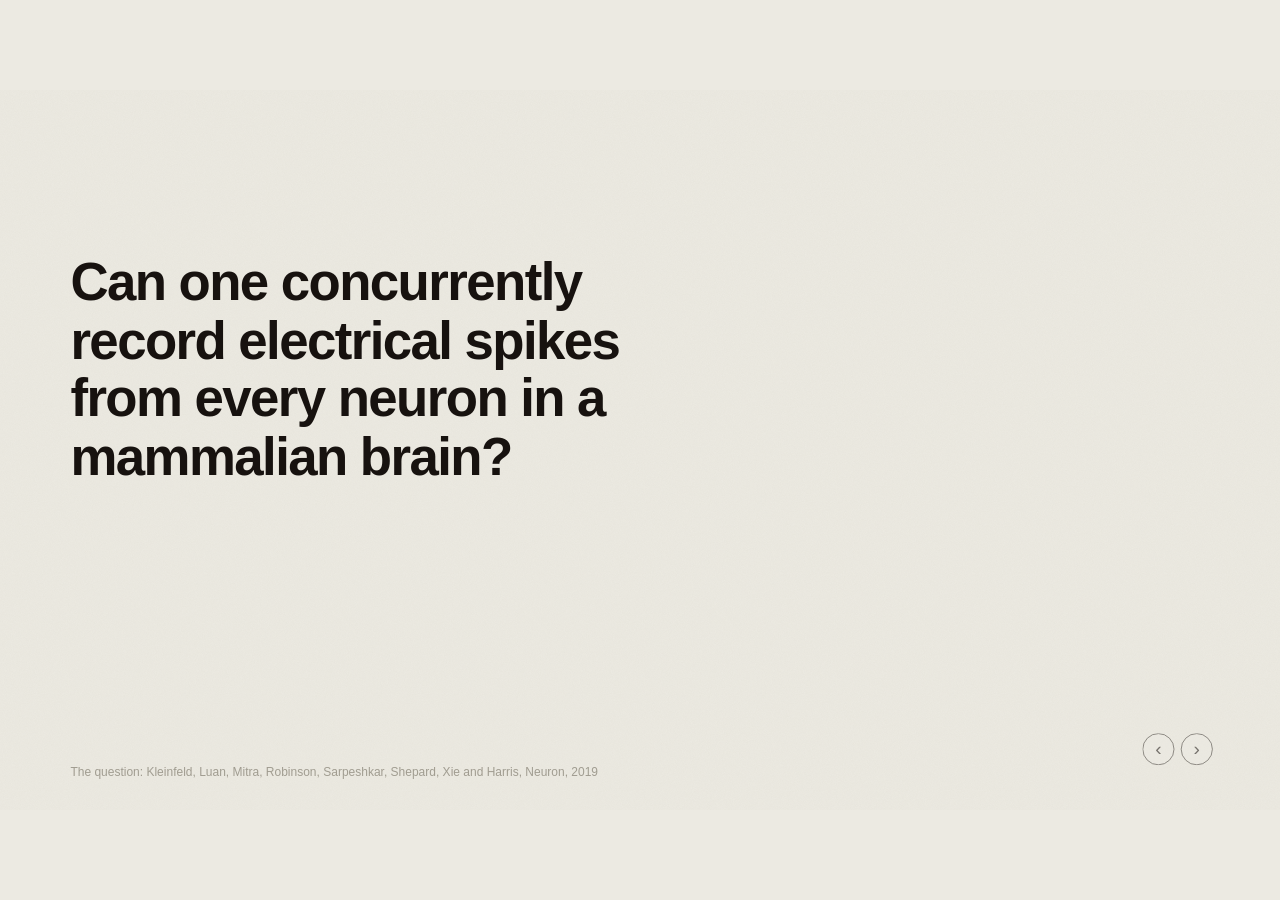
==== index.html @ 651de036 "Slide 2: two sides of one coin (draft) Co-Authored-By: Claude Fable 5.2 <noreply@anthropic.com>" ====
<!DOCTYPE html>
<html lang="en"><head><meta charset="utf-8"><meta name="viewport" content="width=device-width,initial-scale=1">
<title>Every neuron</title>
<link rel="icon" href="data:,">
<link rel="stylesheet" href="deck.css?v=24">
<script defer src="app.js?v=2"></script>
<script defer src="semester.js?v=11"></script>
</head>
<body>
<main id="stage">

<!-- 1 · Cover (two states: the 2019 question, then "in the age of AI") -->
<section class="slide cover ask active" data-sec="0" data-notes="The title of this talk is somebody else's question. In 2019, Lan Luan, Chong Xie and their colleagues asked in Neuron: can one concurrently record electrical spikes from every neuron in a mammalian brain? Their answer was that physics allows it. [next] We want to ask it again, seven years later, with one thing added: in the age of AI. The drawing is one neuron, by Cajal. Our names come up with the second line: this is joint work with Weinan.">
  <h1>Can one concurrently record electrical spikes from every neuron in a mammalian brain?</h1>
  <div class="build" data-steps>
    <i class="on"></i>
    <div class="ai">
      <p class="age">In the age of AI.</p>
      <p class="who">Weinan Wang · Howard Wang</p>
      <img class="lit" src="assets/art/cajal/ammon_pyramidal_light.png?v=1" alt="A single neuron drawn by Santiago Ramón y Cajal, shown light on dark">
      <p class="credit">Drawing: Santiago Ramón y Cajal · scan: Wellcome Collection, CC BY 4.0</p>
    </div>
  </div>
  <p class="src">The question: Kleinfeld, Luan, Mitra, Robinson, Sarpeshkar, Shepard, Xie and Harris, Neuron, 2019</p>
</section>

<!-- 2 · Two sides of one coin (draft of Howard's transition; four steps) -->
<section class="slide coin" data-sec="1" data-notes="Before the question, meet our big sister. Neuroengineering and artificial intelligence are two sides of one coin, and the coin is intelligence. On the left, our side: we take the engineering road. We go into the brain physically and look at what is happening. On the right, AI: it takes what we know and tries to build intelligence from it. [next] They even share a unit. Ours is the neuron. Theirs is the artificial neuron, an idea borrowed from the brain in 1943. [next] Here is where the big sister is far ahead. In an AI model every unit can be read and written at any moment. In a brain we read a few thousand neurons at once, out of 86 billion. What AI has for free is exactly what our title asks for. [next] And she is moving faster. Our count has doubled every 7.4 years. Hers doubles in months. The rest of this talk is about closing that gap, with her help. [Howard: this is a draft of your idea. The months figure for AI is a commonly quoted one and needs a source.]">
  <div class="sides"></div>
  <p class="seam top">Two sides of one coin</p>
  <div class="medal"></div>
  <p class="seam word">Intelligence</p>
  <div class="pairs build" data-steps>
    <div class="pair head on">
      <div><h2>Neuroengineering</h2><p>Go into the brain itself, and see what is happening.</p></div>
      <div><h2>Artificial intelligence</h2><p>Take what we know, and build intelligence from it.</p></div>
    </div>
    <div class="pair"><div>The neuron</div><b>The unit</b><div>The artificial neuron, borrowed in 1943</div></div>
    <div class="pair"><div>A few thousand at once, out of 86 billion</div><b>What we can reach</b><div>Every unit, read and written, at any moment</div></div>
    <div class="pair"><div>Twice as many every 7.4 years</div><b>The pace</b><div>Twice as much every few months</div></div>
  </div>
</section>

<!-- 3 · The frontier (four steps) -->
<section class="slide bleed" data-sec="1" data-notes="This is what each step outward has bought. Across is how many neurons we read, up is how many we write. By 2006: cochlear implants let people hear, from the 1980s; deep brain stimulation steadies a tremor, 1997; and a paralysed man moves a cursor, 2006. [next] By 2016: a robotic arm, 2012; an implant that stops a seizure as it starts, 2013; touch felt through a robotic hand, 2016. [next] Today: letters seen as points of light, 2021; walking again with a bridge from brain to spinal cord, 2023; speech at about 60 words a minute, 2023; and people playing chess, Civilization and Counter-Strike with an implant, from 2024. [next] And beyond the line: talking at full speed, moving the whole body, natural vision, memory in Alzheimer's, and at the far end sharing a thought and uploading a memory. Nothing on the right exists. Every item on it needs more neurons, read and written. The placement of the points is illustrative.">
  <div class="frames" data-steps>
    <img class="on" src="assets/plots/frontier_1.svg?v=14" alt="What brain interfaces could do by 2006: hear again, steady a tremor, move a cursor. Axes: neurons we read, neurons we write.">
    <img src="assets/plots/frontier_2.svg?v=14" alt="By 2016: stop a seizure as it starts, feel touch through a robotic hand, move a robotic arm.">
    <img src="assets/plots/frontier_3.svg?v=14" alt="Today: see letters as points of light, walk again, play video games, speak in sentences.">
    <img src="assets/plots/frontier_4.svg?v=14" alt="The future, not reached yet: talk at full speed, move the whole body again, see naturally again, restore memory in Alzheimer's, share a thought brain to brain, upload our memories.">
  </div>
</section>

<!-- 4 · How far along (four steps) -->
<section class="slide bleed" data-sec="1" data-notes="How far along are we. The scale is logarithmic: each step up is a thousand times more, and on this scale a steady doubling is a straight line. On the right is a ladder of brains for scale: one neuron, a worm with 302, a fruit fly with 140,000, a mouse with 71 million, and us with 86 billion. Dark dots are neurons recorded at once with electrodes, green dots optical, red squares electrode channels. The blue diamond is our system: 5,376 channels, more than a worm and less than a fly. From one neuron in 1959 to here took 67 years: twelve doublings, one every 7.4 years. [next] To every neuron in a human brain is 24 more doublings. At the same pace, straight on, we arrive in 2203. [next] To arrive in 2050 the line has to bend: each doubling faster than the last, one a year on average. [next] People in AI talk about 2030 for what their field will do. For us, 2030 means 24 doublings in four years: one every two months on average. A straight line cannot get there. The doubling time itself has to shrink, generation after generation, and that only happens if each generation is built from the last one: the same chip, the same head, eight times over, as 4K goes to 32K. That is the foundation we are building. These curves are not forecasts. They show what each date would demand.">
  <div class="frames" data-steps>
    <img class="on" src="assets/plots/scaling_1.svg?v=17" alt="Neurons or channels recorded at once, by year, on a logarithmic scale. From one neuron in 1959 to 5,376 channels in 2026: twelve doublings in 67 years.">
    <img src="assets/plots/scaling_2.svg?v=17" alt="24 more doublings to the 86 billion neurons of a human brain. At the historical pace of one every 7.4 years: 2203.">
    <img src="assets/plots/scaling_3.svg?v=17" alt="One doubling a year: 2050.">
    <img src="assets/plots/scaling_4.svg?v=17" alt="To arrive by 2030: one doubling every two months.">
  </div>
</section>

<!-- 5 · Eight steps of x8 (four steps) -->
<section class="slide bleed" data-sec="1" data-notes="So how do we get 24 doublings? Count them another way. One of our heads records 4,096 channels. Multiply by eight, eight times, and you are at every neuron in a human brain: 4,096 times eight to the eighth is 69 billion, and 86 billion is just above it. So the whole road is eight steps of times eight. The fly brain sits between the first and second step, the mouse brain between the fourth and fifth. [next] The first step is the one we designed this semester: one head to eight heads, 4K to 32K. It is the same chip and the same head, eight times over. [next] Each step runs into a different limit. The first one we know, because we are in it: 64 bonds made by hand. The next is the probe itself: today's threads end near a hundred thousand channels. After that come the problems the 2019 paper listed: data, insertion, power, tissue, lifetime. Only the first is measured; the rest is our reading. [Howard: correct these labels.] [next] And here is the point. If every step takes as long as the one before, we are back on the straight line. Each step has to take less time than the last. That only happens when a step reuses what the step before it built, and when the loops inside a step turn fast. The rest of the talk is about those two things. The 22 percent on this picture is only there to draw it; it is not a measurement.">
  <div class="frames" data-steps>
    <img class="on" src="assets/plots/steps8_1.svg?v=7" alt="A staircase on a logarithmic scale: from one head with 4,096 recording channels, eight steps of times eight reach 69 billion, just under the 86 billion neurons of a human brain.">
    <img src="assets/plots/steps8_2.svg?v=7" alt="The first step, from one head to eight heads, is highlighted: it is designed.">
    <img src="assets/plots/steps8_3.svg?v=7" alt="Beside each step, the limit we expect there: 64 bonds by hand; today's threads end near 100,000; data; insertion; power; tissue; lifetime; a human brain.">
    <img src="assets/plots/steps8_4.svg?v=7" alt="The same eight steps drawn against time, each step shorter than the one before.">
  </div>
</section>

<!-- 6 · Three principles -->
<section class="slide" data-sec="2" data-notes="So how do we work, when we know a much stronger AI is coming? Three principles. [next] One: make it fungible. Whatever we build today, a stronger AI that arrives next year should be able to pick up and use: the files, the tools, the fixtures. The work we lay down today has to stay useful. [next] Two: build with the next step in mind. Every design decision is also a decision about the step after this one. [next] Three: close the loop. Design, build and test have to be one loop, and our job is to make that loop turn faster every time.">
  <h1>Three principles for building with AI</h1>
  <ol class="rules three build" data-steps>
    <li class="on"><b>Make it fungible</b><span>What we build today, a much stronger AI should still be able to use.</span></li>
    <li><b>Build with the next step in mind</b><span>Each design is also a decision about the step after it.</span></li>
    <li><b>Close the loop</b><span>Design, build and test as one loop that turns faster every time.</span></li>
  </ol>
</section>

<!-- 7 · Draft marker -->
<section class="slide" data-sec="2" data-notes="[A note to ourselves, not for the audience.] From here on the slides are mostly AI-generated. The content is what I want to cover; the slides are not at the level I want and will change.">
  <div class="mid">
    <p class="dateline">Draft from here on</p>
    <p class="big fit">Mostly AI-generated.</p>
    <p class="sub">The content is what I want to cover. I am not satisfied with these slides yet, and they will change.</p>
  </div>
</section>

<!-- 8 · Four rules -->
<section class="slide draft" data-sec="2" data-notes="Four rules follow from that, and you will see each of them in the hardware. One: one part, repeated. The same chip eight times makes a head, and the same head eight times makes 32K. Two: one joint everywhere. Every board-to-board connection in the head is the same connector at the same height, so boards can be swapped and restacked. Three: build the next step's host first. The host board has had eight ports from the first version, although we only need one today. Four: every board can be tested alone. Each one ships in a frame with its own test points. And under all four: the design lives in files, so AI can turn the loop. The host board went through 26 versions in 20 days.">
  <h1>Four rules we design by</h1>
  <ol class="rules build" data-steps>
    <li class="on"><b>One part, repeated</b><span>The same chip × 8 is a head. The same head × 8 is 32K.</span></li>
    <li><b>One joint everywhere</b><span>Every board in the head meets the next through the same connector, at the same 1.5 mm.</span></li>
    <li><b>Build the next step's host first</b><span>The host board has had eight ports since its first version. Today we need one.</span></li>
    <li><b>Every board testable alone</b><span>Each board ships in a frame with its own test points, before it goes into a stack.</span></li>
  </ol>
  <p class="foot-note">And all of it lives in files, so AI can turn the loop: the host board went through 26 versions in 20 days.</p>
</section>

<!-- 9 · One chip to eight heads (three steps) -->
<section class="slide draft" data-sec="2" data-notes="What we built. One ASIC has 512 recording and 128 stimulation channels; that works on the bench today. [next] One head is a stack of boards carrying eight of the same ASIC: 4,096 recording, 1,024 stimulation. That is the 4K system, designed this semester. [next] Eight of the same head on one host board is 32,768 recording and 8,192 stimulation channels. Nothing in the third picture is a new part. That is what makes it one step of times eight and not a new project.">
  <h1>The same chip, eight times, and eight times again</h1>
  <div class="fill frames" data-steps>
    <img class="on" src="assets/plots/chips_1.svg?v=2" alt="One ASIC, 512 channels, working today.">
    <img src="assets/plots/chips_2.svg?v=2" alt="Times eight: one head of eight ASICs, 4,096 channels, designed this semester.">
    <img src="assets/plots/chips_3.svg?v=2" alt="Times eight again: eight heads, 64 ASICs, 32,768 channels, next.">
  </div>
</section>

<!-- 10 · 3D system -->
<section class="slide draft" data-sec="3" data-notes="The system in 3D, from the real board models. Eight heads, each on its own Micro-HDMI cable, into the HDMI Extension Board with the FPGA module, then PCI Express to the PC. Click a board to see what it does. The second view puts the heads on the animal.">
  <div class="row"><h1>The 4K head, and eight of them</h1>
    <div class="seg" id="approach"><button data-approach="custom" aria-pressed="true">System</button><button data-approach="head" aria-pressed="false">On the head</button></div></div>
  <div class="fill"><iframe id="overview-frame" data-src="assets/overview-3d/index.html?embed=1&amp;approach=custom" title="3D overview of the recording system" allow="fullscreen"></iframe></div>
</section>

<!-- 11 · Signal path -->
<section class="slide draft" data-sec="3" data-notes="Here is the path a signal takes, from the brain to the computer. I will go through it one part at a time, and for each part I will answer the same three questions: what it does, what we decided and why, and what happens to it at 32K. The row of names at the top of each slide is this path; the blue one is where we are.">
  <h1>From the brain to the computer, one part at a time</h1>
  <div class="fill"><img class="plot onpaper" src="assets/system/fig_data_path.svg?v=1" alt="The data path from the probe through the ASIC, the head boards, the cable and the host board to the computer"></div>
  <p class="foot-note">For each part: what it does · what we decided · what happens to it at 32K</p>
</section>

<!-- 12 · Part: probe -->
<section class="slide draft part" data-sec="3" data-notes="The first part is the probe. This is the SC512: four shanks, each 80 micrometres wide and about 7 millimetres long, 128 recording sites on each, 512 in all. Its back end has 512 pads on a 180 micrometre grid. We did not redesign it. One probe goes on each ASIC, so a head carries eight and the 32K system carries sixty-four. The picture also shows the ribbon cable that today sits between the probe and the chip; that is the next part. [Two more presses on this slide: the decision, then what happens at 32K.] Numbers, if asked: SC512 · 3.24 × 14.78 mm · shanks 80 µm wide, 7.12 mm long · 512 pads on a 16 × 32 grid at 180 µm.">
  <p class="chain"><b>Probe</b><span>Bond</span><span>ASIC</span><span>ASIC board</span><span>Power board</span><span>Frontend FPGA</span><span>Cable</span><span>Host board</span><span>PC</span></p>
  <h1>The probe</h1>
  <p class="does">512 recording sites on four flexible shanks.</p>
  <div class="fill two">
    <figure><img data-zoom class="onpaper" src="assets/system/all_parts_same_scale.png?v=1" alt="The SC512 probe, its ribbon cable and its holder drawn at the same scale"></figure>
    <div class="q build" data-steps>
      <i class="on"></i>
      <p class="dec">We kept the probe as it is. One for each chip.</p>
      <p class="at32"><span>At 32K</span>The same probe × 64</p>
    </div>
  </div>
</section>

<!-- 13 · Part: ASIC -->
<section class="slide draft part" data-sec="3" data-notes="The ASIC. One chip records 512 channels at 12 bits and 31.25 kilosamples per second each, and stimulates on 128 channels. Noise is 4 to 5 microvolts, power under 20 microwatts per channel, and the die is about 8 by 7 millimetres. This is the part we treat as fixed. Every other decision in the system is about how to repeat this chip: eight in a head, sixty-four at 32K. This photograph is our own, of one chip bonded on its board. [Two more presses on this slide: the decision, then what happens at 32K.] Numbers, if asked: 512 record · 128 stimulate · 12 bit · 31.25 kS/s per channel · 0.3 to 10 kHz · 4 to 5 µVrms · under 20 µW per channel · 8.1 × 7 mm.">
  <p class="chain"><span>Probe</span><span>Bond</span><b>ASIC</b><span>ASIC board</span><span>Power board</span><span>Frontend FPGA</span><span>Cable</span><span>Host board</span><span>PC</span></p>
  <h1>The ASIC</h1>
  <p class="does">512 channels to record, 128 to stimulate, on one chip.</p>
  <div class="fill two">
    <figure><img data-zoom src="assets/photos/bond_1.jpg" alt="Photograph of the ASIC wire-bonded onto its board"></figure>
    <div class="q build" data-steps>
      <i class="on"></i>
      <p class="dec">The chip is fixed. Everything else is built around repeating it.</p>
      <p class="at32"><span>At 32K</span>The same chip × 64</p>
    </div>
  </div>
</section>

<!-- 14 · Bonding today -->
<section class="slide draft" data-sec="3" data-notes="The other half is getting the probe onto the chip. This is how one probe goes onto one ASIC today. The counter is the wire bonder: five passes, 1,024 rivets, then the probe is flipped over the chip. For 4K that is eight times per head.">
  <h1>Probe onto chip, today</h1>
  <div class="fill"><iframe data-src="assets/bonding-steps/index.html?autoplay=1&amp;v=5" title="Probe bonding, step by step" allow="fullscreen"></iframe></div>
</section>

<!-- 15 · Part: the 1.1 mm -->
<section class="slide draft part" data-sec="3" data-notes="Why does the bonding have to change at all? Because of the stack. To fit eight ASICs on a head, the ASIC boards sit one above the other, 1.5 millimetres apart, joined by the same connector everywhere. The parts on the board above hang into that gap, so what is left above each ASIC board is about 1.1 millimetres. Today's build, with the ribbon, stands about 2.8. It does not fit. So the build has to change, and that is the proposal on the next slide.">
  <p class="chain"><span>Probe</span><b>Bond</b><span>ASIC</span><span>ASIC board</span><span>Power board</span><span>Frontend FPGA</span><span>Cable</span><span>Host board</span><span>PC</span></p>
  <h1>Why the bond has to change: 1.1 mm</h1>
  <div class="fill"><img class="plot onpaper" data-zoom src="assets/stack/asic_stack_side_v10.png" alt="Side view of two stacked ASIC boards: 0.8 mm boards, 1.5 mm to the next board, 1.1 mm of clearance for the ASIC die, its bonds and the probe"></div>
  <p class="nums">Boards 0.8 mm thick · 1.5 mm to the next board · 1.1 mm left above each ASIC board · today's build stands about 2.8 mm</p>
</section>

<!-- 16 · Proposal -->
<section class="slide draft" data-sec="3" data-notes="The 4K stack leaves only about 1.1 millimetres above each ASIC board. Today's build stands about 2.8. So the proposal is to put the probe directly on the ASIC: three wire-bonder passes instead of five, and it fits.">
  <h1>Proposal: probe directly on the ASIC</h1>
  <div class="fill duo">
    <figure><iframe data-src="assets/bond3d/index.html?clean=1&amp;mode=current&amp;epoxy=0" title="Today: ribbon between the ASIC and the probe"></iframe><figcaption><span>Today</span><b>5 passes · 2.8 mm</b></figcaption></figure>
    <figure><iframe data-src="assets/bond3d/index.html?clean=1&amp;mode=direct&amp;epoxy=0" title="Proposed: probe directly on the ASIC"></iframe><figcaption><span>Proposed</span><b>3 passes · 1.1 mm</b></figcaption></figure>
  </div>
</section>

<!-- 17 · Part: ASIC board -->
<section class="slide draft part" data-sec="3" data-notes="The ASIC board carries two ASICs. Four of these boards make a head: a bottom and a top board on each side. Two decisions here. First, the top and bottom boards share one layer stack, so they are made the same way. Second, the bottom board passes every supply rail straight up to the top board, so one port below feeds four ASICs. It is ten layers in 0.8 millimetres, which is at the edge of what the factory will do; they have not confirmed it yet. This board is designed and on hold, not ordered. [Howard: say why it is on hold.] [Two more presses on this slide: the decision, then what happens at 32K.] Numbers, if asked: V15 · 2 ASICs per board · 10 layers in 0.8 mm · 22.5 × 17.1 mm · designed, on hold, not ordered.">
  <p class="chain"><span>Probe</span><span>Bond</span><span>ASIC</span><b>ASIC board</b><span>Power board</span><span>Frontend FPGA</span><span>Cable</span><span>Host board</span><span>PC</span></p>
  <h1>The ASIC board</h1>
  <p class="does">Two chips and their probes on one board.</p>
  <div class="fill two">
    <figure><img data-zoom src="assets/system/asict_angled.jpg?v=1" alt="3D render of the ASIC board with its 80-pin connector"></figure>
    <div class="q build" data-steps>
      <i class="on"></i>
      <p class="dec">One design for the top and the bottom board. Power passes straight through.</p>
      <p class="at32"><span>At 32K</span>The same board × 32</p>
    </div>
  </div>
</section>

<!-- 18 · Part: power board -->
<section class="slide draft part" data-sec="3" data-notes="The power board, which we call the FPGA-LDO board. It takes 3.3 volts and makes the seven quiet supplies the ASICs need, plus plus and minus 8 volts for stimulation. Analog and digital ground meet at a single point. It sits in the middle of the head with two identical ports, one up and one down, each feeding four ASICs. We looked at two layouts. Option B split this into two smaller boards and was two grams lighter, but it needed at least 132 contacts through one connector and the connector family stops at 120. So Option A it is, and B was archived on 14 November. [Two more presses on this slide: the decision, then what happens at 32K.] Numbers, if asked: FPGA-LDO, Option A · layout V24 · 6 layers · 22.6 × 36.8 mm · two 80-pin ports · at the factory for review, not paid.">
  <p class="chain"><span>Probe</span><span>Bond</span><span>ASIC</span><span>ASIC board</span><b>Power board</b><span>Frontend FPGA</span><span>Cable</span><span>Host board</span><span>PC</span></p>
  <h1>The power board</h1>
  <p class="does">Quiet power for eight chips, from one 3.3 V supply.</p>
  <div class="fill two">
    <figure><img data-zoom class="onpaper" src="assets/system/ldo_angled.jpg?v=1" alt="3D render of the FPGA-LDO board with its board-to-board connectors"></figure>
    <div class="q build" data-steps>
      <i class="on"></i>
      <p class="dec">One board with two identical ports. The split version ran out of pins.</p>
      <p class="at32"><span>At 32K</span>The same board × 8</p>
    </div>
  </div>
</section>

<!-- 19 · Part: frontend FPGA -->
<section class="slide draft part" data-sec="3" data-notes="The frontend FPGA board. Each ASIC puts out eight data lines at 32 megahertz, so a head has sixty-four. An Artix-7 on the head captures all of them and sends them out as one serial lane at 3.125 gigabits per second. That is what lets a whole head leave on a single cable. It is fourteen layers on a board about 23 by 25 millimetres. The firmware has not been built yet: the design tools have never been run on it. [Howard: confirm the reason for putting the FPGA on the head.] [Two more presses on this slide: the decision, then what happens at 32K.] Numbers, if asked: V14 · Artix-7 (XC7A35T) · 14 layers · 22.6 × 25.5 mm · one lane at 3.125 Gb/s · at the factory for review, not paid.">
  <p class="chain"><span>Probe</span><span>Bond</span><span>ASIC</span><span>ASIC board</span><span>Power board</span><b>Frontend FPGA</b><span>Cable</span><span>Host board</span><span>PC</span></p>
  <h1>The frontend FPGA board</h1>
  <p class="does">Collects eight chips and sends them down one lane.</p>
  <div class="fill two">
    <figure><img data-zoom class="onpaper" src="assets/system/fe_angled.jpg?v=1" alt="3D render of the frontend FPGA board with its Micro-HDMI connector"></figure>
    <div class="q build" data-steps>
      <i class="on"></i>
      <p class="dec">The FPGA rides on the head, so a head needs only one cable.</p>
      <p class="at32"><span>At 32K</span>The same board × 8</p>
    </div>
  </div>
</section>

<!-- 20 · Part: the head -->
<section class="slide draft part" data-sec="3" data-notes="Put together, that is one head: the frontend FPGA board on top, the power board under it, and two pairs of ASIC boards, one pair above and one below. Every joint between boards is the same connector at the same 1.5 millimetre height. The whole stack is about 23 by 47 by 14 millimetres, and we estimate 8 to 10 grams. One thing still open: the connectors are not keyed, so an ASIC board can be plugged in turned around. That is on the list at the end.">
  <p class="chain"><span>Probe</span><span>Bond</span><span>ASIC</span><b>ASIC board</b><span>Power board</span><span>Frontend FPGA</span><span>Cable</span><span>Host board</span><span>PC</span></p>
  <h1>One head: eight ASICs in 23 × 47 × 14 mm</h1>
  <div class="fill"><img class="plot onpaper" data-zoom src="assets/system/fig_head_stack_side.svg?v=1" alt="Side view of the head stack: frontend FPGA board, power board, and two pairs of ASIC boards"></div>
  <p class="nums">22.64 × 47.05 × 13.71 mm · 8 to 10 g, estimated · every board-to-board joint is the same connector (Hirose DF40C, 1.5 mm)</p>
</section>

<!-- 21 · Part: cable -->
<section class="slide draft part" data-sec="3" data-notes="The cable. Each head connects with one ordinary Micro-HDMI cable, about a metre long. We use its wire pairs our own way: one pair carries the recording lane up, one carries a 32 megahertz clock down, one carries commands, and one pin carries all of the head&#x27;s power at 5 volts. Because every head gets the same clock from the host, all sixty-four ASICs sample at the same instant. One detail to check: the plug has to be under 12.5 millimetres wide and the cable we picked is listed at 12.7. [Two more presses on this slide: the decision, then what happens at 32K.] Numbers, if asked: Micro-HDMI to Micro-HDMI, 3 ft · chosen 16 Nov, not bought yet.">
  <p class="chain"><span>Probe</span><span>Bond</span><span>ASIC</span><span>ASIC board</span><span>Power board</span><span>Frontend FPGA</span><b>Cable</b><span>Host board</span><span>PC</span></p>
  <h1>The cable</h1>
  <p class="does">Data, clock, commands and power in one Micro-HDMI cable.</p>
  <div class="fill two">
    <figure><table class="pins"><tr><td>Recording data</td><td>1 lane up · 3.125 Gb/s</td></tr><tr><td>Clock</td><td>32 MHz down · the same on every port</td></tr><tr><td>Commands</td><td>1 pair down · 64 Mb/s</td></tr><tr><td>Programming</td><td>JTAG</td></tr><tr><td>Power</td><td>5 V on one pin</td></tr></table></figure>
    <div class="q build" data-steps>
      <i class="on"></i>
      <p class="dec">A cable anyone can buy. One shared clock keeps all 64 chips in step.</p>
      <p class="at32"><span>At 32K</span>The same cable × 8</p>
    </div>
  </div>
</section>

<!-- 22 · Part: host board -->
<section class="slide draft part" data-sec="3" data-notes="The host board, which we call the HDMI Extension Board. It has eight Micro-HDMI ports, makes 5 volts for the heads with a current limit on each port, sends each port its clock, and carries the FPGA module. Two decisions matter here. It has had eight ports from the very first version, although one head needs one. So going to 32K does not touch this board. And we did not invent its shape or its link to the PC: both are copied from the reference board that the module maker publishes. This is the board that went from version 14 to version 40 in twenty days. [Two more presses on this slide: the decision, then what happens at 32K.] Numbers, if asked: HDMI Extension Board V40 · 8 ports · 6 layers · 168 × 114 mm · 5 V at 6 A, each port current-limited · PCI Express × 4 · at the factory for review, not paid.">
  <p class="chain"><span>Probe</span><span>Bond</span><span>ASIC</span><span>ASIC board</span><span>Power board</span><span>Frontend FPGA</span><span>Cable</span><b>Host board</b><span>PC</span></p>
  <h1>The host board</h1>
  <p class="does">Powers and clocks up to eight heads, and talks to the PC.</p>
  <div class="fill two">
    <figure><img data-zoom class="onpaper" src="assets/system/hdmi_angled.jpg?v=1" alt="3D render of the HDMI Extension Board with eight Micro-HDMI ports and a PCI Express edge"></figure>
    <div class="q build" data-steps>
      <i class="on"></i>
      <p class="dec">Eight ports since the first version. Today we use one.</p>
      <p class="at32"><span>At 32K</span>The same board, as it is</p>
    </div>
  </div>
</section>

<!-- 23 · Part: numbers to the PC -->
<section class="slide draft part" data-sec="3" data-notes="At the far end is a bought FPGA module, an Opal Kelly XEM8310, and the PC. The numbers: one head is 1.5 gigabits per second of recording data. Its lane runs at 3.125. One head fits through USB 3. Eight heads are 12.3 gigabits per second, and that needs PCI Express, four lanes at generation 3, which the host board already has. One honest caveat: a review found that the raw capture format as written needs 2.56 gigabits per head, slightly more than the lane's 2.5 of payload. That has to be settled in the firmware.">
  <p class="chain"><span>Probe</span><span>Bond</span><span>ASIC</span><span>ASIC board</span><span>Power board</span><span>Frontend FPGA</span><span>Cable</span><span>Host board</span><b>PC</b></p>
  <h1>To the computer: the numbers</h1>
  <div class="fill stats build" data-steps>
    <div class="on"><b>1.5 Gb/s</b><span>one head<br>4,096 channels</span></div>
    <div><b>3.125 Gb/s</b><span>the lane on each cable</span></div>
    <div><b>12.3 Gb/s</b><span>eight heads<br>32,768 channels</span></div>
  </div>
  <p class="nums">FPGA module: Opal Kelly XEM8310, bought · one head fits through USB 3 · eight heads need PCI Express × 4, generation 3, which the host board already has</p>
</section>

<!-- 24 · KiCad -->
<section class="slide draft" data-sec="3" data-notes="The boards as laid out in KiCad; the viewer reads the real board files, so you can zoom and switch layers. HDMI Extension: eight Micro-HDMI ports and a PCI Express edge. Frontend FPGA: an Artix-7 on fourteen layers, small enough to sit on the head. FPGA-LDO: the clean supplies for the ASICs. All pass design-rule checks with zero errors, order files are made, nothing is ordered yet.">
  <div class="row"><h1>The boards</h1>
    <div class="seg switch"><button data-view="lv-hdmi" aria-selected="true">HDMI Extension</button><button data-view="lv-frontend" aria-selected="false">Frontend FPGA</button><button data-view="lv-ldo" aria-selected="false">FPGA-LDO</button></div></div>
  <div class="fill panels">
    <div class="panel active" id="lv-hdmi"><iframe data-src="assets/layout-viewer/hdmi-v39/index.html?embed=1" title="HDMI Extension Board layout"></iframe></div>
    <div class="panel" id="lv-frontend"><iframe data-src="assets/layout-viewer/frontend-v13-frame/index.html?embed=1" title="Frontend FPGA Board layout"></iframe></div>
    <div class="panel" id="lv-ldo"><iframe data-src="assets/layout-viewer/ldo-v24-frame/index.html?embed=1" title="FPGA-LDO Board layout"></iframe></div>
  </div>
</section>

<!-- 25 · Test frames -->
<section class="slide draft" data-sec="3" data-notes="Rule four in practice. Each board comes back from the factory inside a break-off frame, 70 by 70 millimetres, with a header and test points, so it can be powered and probed on the bench on its own before it goes into a stack. Our professor asked for this, after the test board of the Open Ephys ONIX system. The frame does a second job: it is the panel the factory needs to assemble such a small board. On the right are the test points on the host board. Click a picture to zoom.">
  <h1>Every board can be tested alone</h1>
  <div class="fill shots three">
    <figure><img data-zoom src="assets/boards/frontend_v14_frame_iso.png" alt="Frontend FPGA Board in its test frame"><figcaption>Frontend FPGA</figcaption></figure>
    <figure><img data-zoom src="assets/boards/fpga_ldo_v24_frame_top.png" alt="FPGA-LDO Board in its test frame"><figcaption>FPGA-LDO</figcaption></figure>
    <figure><img data-zoom src="assets/boards/hdmi_v39_probe_map.png" alt="Test points on the HDMI Extension Board"><figcaption>HDMI Extension · test points</figcaption></figure>
  </div>
</section>

<!-- 26 · Software -->
<section class="slide draft" data-sec="3" data-notes="The software that runs the chip: it records all 512 channels, programs the stimulators, and can do both together. This is a real recording from this week, drawn in the layout of the chip; red frames are stimulator channels.">
  <h1>All 512 channels, live</h1>
  <div class="fill shots"><figure><img data-zoom src="assets/software/lab_tools_map_real_recording.png" alt="A real recording shown as a map of all 512 channels"></figure></div>
</section>

<!-- 27 · Status -->
<section class="slide draft" data-sec="4" data-notes="Where it all stands today, plainly. The chip, the probe and the 512-channel setup work, and the software made its first recording from the real chip this month. The three new boards, the host, the frontend and the power board, were submitted to the factory on 22 November as bare boards and are under review; they are not paid for yet. The ASIC board is designed and on hold. The FPGA module is bought, the cable is chosen. Nothing of the 4K system has been tested, because nothing of it exists yet. That is the honest state: the design is done, and the building starts now.">
  <h1>Where it stands today</h1>
  <table class="state">
    <tr><td>ASIC, probe, 512-channel setup</td><td class="ok">Working</td><td>first recording from the real chip this month</td></tr>
    <tr><td>Recording software</td><td class="ok">Working</td><td>for one chip</td></tr>
    <tr><td>Host board V40</td><td class="go">At the factory</td><td rowspan="3">submitted 22 Nov as bare boards, under review, not paid</td></tr>
    <tr><td>Frontend FPGA board V14</td><td class="go">At the factory</td></tr>
    <tr><td>Power board V24</td><td class="go">At the factory</td></tr>
    <tr><td>ASIC board V15</td><td class="wait">Designed</td><td>on hold, not ordered</td></tr>
    <tr><td>FPGA module · cable</td><td class="wait">Bought · chosen</td><td></td></tr>
    <tr><td>The 4K head as a whole</td><td class="no">Not built</td><td>nothing of it has been tested yet</td></tr>
  </table>
</section>

<!-- 28 · What carries forward -->
<section class="slide draft" data-sec="4" data-notes="[Three columns arrive one at a time: 512, then 4K, then 32K.] This is the same system, sorted by one question: at each generation, what was new work and what was reused as it is? A blue dot is new work. An open circle is reused. The ASIC was the work of the 512 generation, and it is reused eight times in a head and 64 times at 32K. The head boards and the host board were the work of this semester, and the host board already has eight ports, so 32K reuses both. One row is different. Putting the probe onto the chip is done again by hand, every time: once, then eight times, then 64 times. That row is the one that does not carry forward. [Howard: check every cell of this table; it is my reading of the system.]">
  <h1>What carries forward, and what does not</h1>
  <div class="fill carrywrap">
    <div class="labels"><div class="hd"></div><div class="rl"><b>The ASIC</b><span>512 to record, 128 to stimulate</span></div><div class="rl"><b>Recording software</b><span>records and stimulates</span></div><div class="rl"><b>Head boards</b><span>frontend FPGA, power</span></div><div class="rl"><b>Host board</b><span>eight ports from the start</span></div><div class="rl hand"><b>Probe onto chip</b><span>wire bonding</span></div></div>
    <div class="carry build" data-steps><div class="col on"><div class="hd"><b>512</b><span>one chip · working</span></div><div class="cell new">new work</div><div class="cell new">new work</div><div class="cell none"></div><div class="cell none"></div><div class="cell hand">by hand × 1</div></div><div class="col"><div class="hd"><b>4K</b><span>one head · designed</span></div><div class="cell same">the same chip × 8</div><div class="cell same">extended</div><div class="cell new">new work</div><div class="cell new">new work</div><div class="cell hand">by hand × 8</div></div><div class="col"><div class="hd"><b>32K</b><span>eight heads · next</span></div><div class="cell same">the same chip × 64</div><div class="cell same">extended</div><div class="cell same">the same boards × 8</div><div class="cell same">as it is</div><div class="cell hand">by hand × 64</div></div></div>
  </div>
  <p class="nums"><i class="k new"></i>new work <i class="k same"></i>reused as it is <i class="k hand"></i>done again by hand, every time</p>
</section>

<!-- 29 · The slowest loop (three steps) -->
<section class="slide draft" data-sec="4" data-notes="So what sets how long a step takes? Its slowest loop. Design: with AI, the HDMI board went through 26 versions in 20 days, about a day per turn. [next] Fabrication: about three weeks a turn. [next] Bonding: two months, by hand, and not fully solved. It took me, Weinan and Pablo a long time, and the manufacturer's engineer too. Design is no longer the bottleneck. The loop done by hand is, and it is also the one row that did not carry forward. So this is where the next step of times eight will be won or lost: make bonding a loop that turns in days, or remove it with the direct-on-ASIC build.">
  <h1>The slowest loop sets the pace of a step</h1>
  <div class="fill frames" data-steps>
    <img class="on" src="assets/plots/loops_1.svg?v=2" alt="Days for one turn of the design loop: 1 day; 26 versions in 20 days.">
    <img src="assets/plots/loops_2.svg?v=2" alt="Fabrication: about 3 weeks for one turn.">
    <img src="assets/plots/loops_3.svg?v=3" alt="Bonding: 2 months for one turn, by hand, not fully solved. An engraving of two hands working under a microscope.">
  </div>
</section>

<!-- 30 · What is still open -->
<section class="slide draft" data-sec="4" data-notes="And what is still open. I would rather show you this list than have you find it. How the probe attaches in the new build is not decided: we have to hold it flat and release it from its wafer piece, and the pad rows on the probe and the chip do not line up yet, 409 micrometres against 720. The firmware has never been built. The head-to-host link has almost no margin with the capture format as written. The head will run warm; the estimate is 14 to 62 degrees above ambient depending on assumptions, which is too wide to trust. The connectors are not keyed. And two things wait on the factories: ten layers in 0.8 millimetres, and copper across the break-off tabs. Each of these is a loop to turn, and most of them live in files.">
  <h1>What is still open</h1>
  <ol class="rules open">
    <li><b>Probe onto chip</b><span>How to hold the probe flat and release it. Pad rows do not line up yet: 409 µm on the probe, 720 µm on the chip.</span></li>
    <li><b>Firmware</b><span>Not built yet. The link has almost no margin with today's capture format.</span></li>
    <li><b>Heat</b><span>Estimates run from 14 to 62 °C above ambient. Too wide to trust; it needs a measurement.</span></li>
    <li><b>Connectors are not keyed</b><span>An ASIC board can be plugged in turned around.</span></li>
    <li><b>The factories</b><span>Ten layers in 0.8 mm is not confirmed. Copper across the break-off tabs is not approved.</span></li>
    <li><b>Bonding by hand</b><span>Ball errors are down to about 1 in 20. Still two months a turn.</span></li>
  </ol>
</section>

<!-- 31 · Close -->
<section class="slide draft closing" data-sec="4" data-notes="So, back to the question from the start. From one head to every neuron is eight steps of times eight. At the pace of history they take two centuries. They only fit in our lifetimes if each one is faster than the last, and that means two things for how we work: build every generation so the next one can reuse it, and go after the slowest loop, which today is the one done by hand. 4K to 32K is the first step, and it is designed. Thank you.">
  <div class="mid">
    <p class="dateline">From one head to every neuron</p>
    <p class="big fit">Eight steps. Each one faster than the last.</p>
    <img id="path" src="assets/plots/path.svg?v=6" alt="The path: 512, 4K now, 32K, 100K, a new probe, every neuron">
  </div>
  <img class="band" src="assets/art/cajal/retina_band_ink.png?v=2" alt="A row of many nerve cells of the retina, drawn in ink by Santiago Ramón y Cajal">
  <p class="credit">Drawing: Santiago Ramón y Cajal · scan: Wellcome Collection, CC BY 4.0</p>
</section>

<!-- 32 · Backup divider -->
<section class="slide" data-backup-start data-sec="0" data-notes="End of the talk. Everything after this slide is backup: the slides from the earlier, longer version, kept for questions.">
  <div class="mid">
    <p class="dateline">End of the talk</p>
    <p class="big">Backup</p>
  </div>
</section>

<!-- 33 · Roadmap (backup) -->
<section class="slide" data-sec="0" data-notes="The roadmap. First the goal: what neural engineering is trying to do, stated as a number, and why it matters beyond medicine. Second, what it takes: how far along we are, and the list of problems a 2019 paper says must be solved. Third the 4K system, what we built this semester. Fourth, going faster with AI: that 2019 list again, sorted by what AI can see and what it cannot.">
  <h1>Roadmap</h1>
  <ol class="road">
    <li><b>The goal</b><span>Every neuron, for everyone</span></li>
    <li><b>What it takes</b><span>How far, and the 2019 list</span></li>
    <li><b>The 4K system</b><span>What we built</span></li>
    <li><b>Going faster</b><span>With AI, and what it cannot see</span></li>
  </ol>
</section>

<!-- 34 · The elephant (backup) -->
<section class="slide" data-sec="0" data-notes="Before the goal, the elephant in the room. On 20 November a mathematician working with an AI model posted a proof of the Riemann hypothesis, written in the Lean proof language. It compiles, and the proof checker accepts it. Experts are still confirming that the formal statement really is the Riemann hypothesis. So: claimed and machine-checked, not yet accepted. Either way, the question for us is the same. If a machine can do that, what is left for people trying to move a field forward? Hold the question. The last part of the talk is my answer.">
  <div class="mid">
    <p class="dateline">20 Nov 2026 · An AI-written proof of the Riemann hypothesis is posted. It compiles. Experts are checking it.</p>
    <p class="big">What is left for us?</p>
  </div>
</section>

<!-- 35 · The unit (backup) -->
<section class="slide" data-sec="0" data-notes="What are we trying to solve. You can study the brain at three levels. Behaviour: one person, seen from the outside; that is psychology. Regions: imaging like fMRI, where each point averages about a million neurons. And cells: one neuron, one spike. We want the cellular level. That is what makes it neuroscience.">
  <h1>The unit is the neuron</h1>
  <div class="fill"><img class="plot" src="assets/plots/levels.svg?v=6" alt="Three levels: behaviour, one person; regions, about a million neurons per point; cells, one neuron"></div>
</section>

<!-- 36 · The 2019 paper (backup) -->
<section class="slide" data-sec="0" data-notes="We are not the first to ask. In 2019 eight people, among them Lan Luan and Chong Xie, asked in Neuron whether one can record spikes from every neuron in a mammalian brain. Their answer: physics allows it, for the cortex of a mouse. This is their design, seen from above and drawn to scale. Each blue dot is a shank six micrometres across, one every forty micrometres, and each shank hears the neurons within twenty micrometres of it. A shank carries 280 electrodes. That is twenty million channels for one mouse cortex, and it displaces about two percent of the tissue. For scale, the red outline is one Neuropixels shank today. Two things they did not cover: the human brain, and stimulation. And they wrote it before AI could help. Keep that in mind.">
  <h1>2019: can we record from every neuron? Physics says yes.</h1>
  <div class="fill"><img class="plot" src="assets/plots/design2019.svg?v=5" alt="The 2019 design seen from above, to scale: shanks 6 micrometres across on a lattice 40 micrometres apart among the neurons, with one Neuropixels shank for comparison. 40 micrometres between shanks, 280 electrodes on each shank, 20 million channels for one mouse cortex, 2 percent of the tissue displaced."></div>
  <p class="foot-note">Kleinfeld, Luan, Mitra, Robinson, Sarpeshkar, Shepard, Xie, Harris · Neuron 103, 1005 (2019) · mouse cortex, recording only · neuron bodies drawn 10 µm across for illustration</p>
</section>

<!-- 37 · Subfield (backup) -->
<section class="slide" data-sec="0" data-notes="This is why I say neuroscience is a subfield of neuroengineering, and not the other way round. Once we can record and stimulate every neuron, any experiment is a click of a button: choose which neurons to read, which to write, and when. All of neuroscience becomes a choice inside that capability. So the engineering problem contains the science.">
  <h1>Neuroscience is a subfield of neuroengineering</h1>
  <div class="fill"><img class="plot" src="assets/plots/subfield.svg?v=6" alt="A large circle, neuroengineering: read and write every neuron. Inside it a smaller circle, neuroscience: choose which ones and when. Then every experiment is a click."></div>
</section>

<!-- 38 · Who is it for (backup) -->
<section class="slide" data-sec="0" data-notes="Why does this matter outside the clinic? Today a brain interface means medicine, and that is the right place to start. Each dot here is eight million people. The red dots are everyone living with a spinal cord injury, about 15 million, and everyone who is blind, about 43 million: the people today's implants are built for first. Other conditions add more dots, but the picture does not change. The grey dots are everyone else. An interface that reads and writes every neuron is not only a treatment. It is for all of these dots.">
  <h1>Beyond medicine: who is it for?</h1>
  <div class="fill"><img class="plot" src="assets/plots/people.svg?v=4" alt="One thousand dots, each 8 million people. Seven are red: spinal cord injury and blindness, 58 million people. All one thousand: everyone, 8.2 billion."></div>
  <p class="foot-note">Spinal cord injury: 15.4 million (WHO, 2021) · blindness: 43 million (Bourne et al., Lancet Global Health, 2020) · world population: 8.2 billion</p>
</section>

<!-- 39 · Ten bits per second (backup) -->
<section class="slide" data-sec="0" data-notes="And this is what everyone is missing. Our senses gather about a billion bits every second. Everything we put out, typing, speaking, moving, runs at about ten bits per second. That is a factor of a hundred million, and it is the same for every healthy person: it is the speed limit on how we work with each other and with machines. The blue bar is one of our 4K heads: 1.5 billion bits per second of raw data, measured directly from the brain. Raw samples are not the same thing as information, so this is capacity, not meaning. But the wire is already wide enough. What is missing is the neurons on the other end of it.">
  <h1>We take in a billion bits a second. We put out ten.</h1>
  <div class="fill"><img class="plot" src="assets/plots/bits.svg?v=5" alt="Information rate on a logarithmic scale. In, what the senses gather: 1 billion bits per second. Out, typing, speaking, moving: 10 bits per second, a gap of one hundred million times. One 4K head, raw data: 1.5 billion bits per second."></div>
  <p class="foot-note">In and out: Zheng and Meister, Neuron, 2025 · one head: 4,096 channels at 31.25 kS/s, 12 bit</p>
</section>

<!-- 40 · Ceilings (backup) -->
<section class="slide" data-sec="0" data-notes="That straight line is not one technology. Each kind of probe climbs and then runs out. Stiff arrays as they are today first: the Utah array with 96 channels, then Neuropixels with 384 per probe; with several probes together they reached about two thousand channels, because thick shanks damage tissue when they are packed closely. Flexible threads are our work, the NET probes: we are at 4K, 32K is next, and my estimate is they run out around a hundred thousand channels. Beyond that we need a new kind of probe. The 2019 paper drew one: twenty million channels for a mouse cortex. Nobody has built it, and I do not know yet how it will be made. But there has been a next one every time, and there will be again. These ceilings are our estimates.">
  <h1>Each probe technology has a ceiling</h1>
  <div class="fill"><img class="plot" src="assets/plots/ceilings.svg?v=8" alt="Three S-curves on a logarithmic scale: stiff arrays today (Utah array 96, Neuropixels 384) level off near 2,000 channels, flexible threads (NET probes, our work) near 100,000, and a next probe, drawn in 2019 at 20 million channels and not built, reaches 86 billion"></div>
</section>

<!-- 41 · The 2019 list (backup) -->
<section class="slide" data-sec="0" data-notes="The same paper wrote down what has to be solved. Eight things. Probes: six-micrometre shanks with wires 35 nanometres wide. Power: 0.2 microwatts per channel. Data: find the spikes at the probe, before sending anything. Spike sorting, for twenty million channels. Insertion: a shank every forty micrometres, a tenth of the spacing of a Utah array. Assembly: electronics at the head of every shank. Tissue: nobody knows whether cortex tolerates losing two percent of its volume. And lifetime: electrode coatings degrade over months. I will take two of them now, data and power, and come back to the whole list at the end.">
  <h1>The 2019 list: what must be solved</h1>
  <div class="fill"><img class="plot" src="assets/plots/list2019.svg?v=4" alt="Eight problems from the 2019 paper: probes, power, data, spike sorting, insertion, assembly, tissue, lifetime. Written before AI could help."></div>
</section>

<!-- 42 · Bandwidth (backup) -->
<section class="slide" data-sec="0" data-notes="Can the data even be carried? Each channel is 31.25 kilosamples per second at 12 bits. One head is 192 megabytes per second. Every neuron in a human brain, raw, is about 4 petabytes per second. Compare that with the GPU NVIDIA is shipping now, the Rubin: the chip that trains and runs the large AI models, sold 72 to a rack. Its memory bandwidth, how fast it reads its own 288 gigabytes of memory, is 19.2 terabytes per second: raw, every neuron is about 210 of those, three racks. If the chip sends only spikes, it is about 2 terabytes per second, a tenth of one GPU. So bandwidth is not what stops us. The probes are.">
  <h1>Can we carry the data?</h1>
  <div class="fill"><img class="plot" src="assets/plots/bandwidth.svg?v=6" alt="Data rates on a logarithmic scale, from one channel at 47 kB/s to every neuron raw at 4 PB/s, against one NVIDIA Rubin GPU at 19.2 TB/s and one Vera Rubin rack of 72 GPUs at 1.4 PB/s"></div>
  <p class="foot-note">31.25 kS/s, 12 bit per channel · spikes only: 5 spikes/s per neuron, 5 bytes each · NVIDIA Rubin (2026): 288 GB of HBM4 memory per GPU; NVIDIA lists 19.2 or 22 TB/s, the lower is used</p>
</section>

<!-- 43 · Twenty watts (backup) -->
<section class="slide" data-sec="0" data-notes="Power is the hard one, and it splits in two. Computing, on the left. The brain runs on about 20 watts. A Raspberry Pi 5, an 80 dollar computer, runs Gemma 3 with one billion parameters, a small language model from Google, at ten to fifteen words a second on about 9 watts. So a useful AI model already fits inside the brain's power budget; it does not need the 2,000 watt GPU, and that 2,000 is from industry reports, not from NVIDIA. Recording, on the right. The brain spends about a quarter of a nanowatt per neuron: 20 watts over 86 billion. The 2019 paper needs less than 0.2 microwatts per channel, so that the electronics do not heat the brain. That is already about 900 times the brain's own figure. And the amplifier the paper cites is at 7.6 microwatts, 38 times too much. So computing fits in 20 watts. Recording does not yet.">
  <h1>20 watts is enough to compute. Not yet to record.</h1>
  <div class="fill"><img class="plot" src="assets/plots/power.svg?v=7" alt="Two bar charts on logarithmic scales. Computing, the whole system: Raspberry Pi 5 running Gemma 3 at 9 watts, the human brain at 20 watts, one NVIDIA Rubin GPU at 2,000 watts. Recording, each neuron or channel: the brain at 0.23 nanowatts per neuron, the 2019 target of 0.2 microwatts per channel, about 900 times more, and a published amplifier at 7.6 microwatts per channel, 38 times more again."></div>
  <p class="foot-note">Brain: about 20% of a 100 W resting body, and 20 W ÷ 86 billion per neuron · Raspberry Pi 5: 8 to 10 W, published benchmarks · Rubin GPU: 1,800 to 2,300 W, as reported · target and amplifier: Kleinfeld et al., Neuron 2019</p>
</section>

<!-- 44 · Sound (backup) -->
<section class="slide" data-sec="0" data-notes="The first experiment the chip is headed for: tone pips to a sedated sheep, recording auditory cortex. To trust that, you have to trust the sound. The delay from playback to microphone is 38.3 milliseconds and stays within about a hundredth of a millisecond. Bench only so far; not yet on an animal.">
  <h1>First experiment: sound timing, 38.3 ms</h1>
  <div class="fill shots"><figure><img data-zoom src="assets/sonic/timing_summary.png" alt="Sound delay over 20 probes in two runs: 38.250 ms and 38.375 ms, flat"></figure></div>
</section>

<!-- 45 · Two kinds of problems (backup) -->
<section class="slide" data-sec="0" data-notes="Now, going faster. There are two kinds of problems today. The first kind AI has changed completely. I can work with AI for two hours and have a working prototype that would have taken a full PhD, five years, not long ago. The second kind has not moved at all. Wire bonding: there is not much intelligence in it, not much thinking. But it is hard. It took me a long time, it took Weinan a long time, it took Pablo a long time, I consulted the manufacturer's engineer, and it is still not fully solved. Two months, and still two months. The frontier is jagged, and everyone has to face that.">
  <h1>Two kinds of problems</h1>
  <div class="fill"><img class="plot" src="assets/plots/jagged.svg?v=5" alt="Time to solve, before and with AI. A working prototype: five years to two hours. Wire bonding: two months, still two months."></div>
</section>

<!-- 46 · The bonder (backup) -->
<section class="slide" data-sec="0" data-notes="This is the second kind. Small balls, crushed wire ends, no ball at all. Each failure has more than one cause, and you find them by hand, one at a time, at the machine. Click to zoom.">
  <h1>Not much thinking. Still two months.</h1>
  <div class="fill shots four">
    <figure><img data-zoom src="assets/photos/bond_1.jpg" alt="Wire bonds on the chip"></figure>
    <figure><img data-zoom src="assets/photos/bond_2.jpg" alt="The same chip with more wire bonds"></figure>
    <figure><img data-zoom src="assets/photos/bond_3.jpg" alt="Uneven ball bumps on the chip pads"></figure>
    <figure><img data-zoom src="assets/photos/bond_4.jpg" alt="A wire end with no ball"></figure>
  </div>
</section>

<!-- 47 · Can AI see the loop (backup) -->
<section class="slide" data-sec="0" data-notes="Why is one fast and the other slow? It is not difficulty. It is whether AI can see the loop. Board design lives entirely in files: design, check, fix. AI sees every step and can act on every step, so the loop turns in hours. Wire bonding lives in hands and eyes: set the machine, bond, look through the microscope. AI sees none of it. So the way to position ourselves is to make the bench visible: log every bond with its settings, a picture and the result; use fixtures so every run is the same; and have an automatic pass or fail. Then when a smarter AI arrives, we can point it at the bonder, and a two-month problem becomes an afternoon problem.">
  <h1>The difference: can AI see the loop?</h1>
  <div class="fill"><img class="plot" src="assets/plots/two_loops.svg?v=5" alt="Two loops. Board design: design, check, fix, all in files, AI sees every step, turns in hours. Wire bonding: set, bond, look, in hands and eyes, AI sees nothing, turns in days. To fix it: log every bond, repeatable fixtures, automatic pass or fail."></div>
</section>

<!-- 48 · The list, sorted (backup) -->
<section class="slide" data-sec="0" data-notes="Now take the 2019 list and sort it by that one question: can AI see the loop? In files: power, which is circuit design; data; and spike sorting. These are design problems, and our boards show what happens to design problems now: 26 versions in 20 days. In hands: making the probes, inserting them, and assembling them. That is where our bonding sits: two months. On biology's clock: whether tissue tolerates it, and how long probes last. A chronic study takes months, whatever AI does. This sorting is our judgment, not a result. But it tells us where to work: the middle column is the one we can move into the first.">
  <h1>The same list, sorted by what AI can see</h1>
  <div class="fill"><img class="plot" src="assets/plots/sorted2019.svg?v=4" alt="The eight problems sorted into three columns. In files, AI sees every step: power, data, spike sorting. In hands, AI sees nothing yet: probes, insertion, assembly. On biology's clock, AI cannot shorten it: tissue, lifetime."></div>
  <p class="foot-note">The sorting is our judgment, not a result</p>
</section>

<!-- 49 · Ladder · static version (backup) -->
<section class="slide" data-sec="0" data-notes="What we built. One ASIC has 512 recording and 128 stimulation channels; that works on the bench today. One head is a stack of boards carrying eight ASICs: 4,096 recording, 1,024 stimulation. That is the 4K system, designed this semester. Eight heads on one host board is 32,768 recording and 8,192 stimulation channels.">
  <h1>From one chip to 32,768 channels</h1>
  <div class="fill"><img class="plot" src="assets/plots/chips.svg?v=8" alt="Drawn to scale. One ASIC, 512 channels, working. Times eight: one head of eight ASICs, 4,096 channels, designed. Times eight: eight heads, 64 ASICs, 32,768 channels, next; one of the eight heads is filled in, the one designed."></div>
</section>

<!-- 50 · Slowest loop · static version (backup) -->
<section class="slide" data-sec="0" data-notes="So what sets the slope of that curve from earlier? How fast we iterate: 4K to 32K, 32K to 100K, and beyond. And our iteration is three loops. Design: with AI, the HDMI board went through 26 versions in 20 days, about a day per turn. Fabrication: weeks; the first board went out at the end of October and is not back yet. Bonding: two months. If you want a hundred or a thousand times the productivity, design is no longer the bottleneck. The bottleneck is atoms, and checking that what AI produced is right. The slowest loop sets the slope.">
  <h1>The slowest loop sets the slope</h1>
  <div class="fill"><img class="plot" src="assets/plots/loops.svg?v=5" alt="Days for one turn of each loop: design 1 day, fabrication about 3 weeks, bonding 2 months"></div>
</section>

<!-- 51 · The number (backup) -->
<section class="slide" data-sec="0" data-notes="For a human brain, every neuron is this number: about 86 billion. That is what done looks like. Most fields cannot say what done looks like. We can.">
  <div class="mid">
    <p class="huge">86,000,000,000</p>
    <p class="sub">neurons in one human brain</p>
  </div>
</section>

<!-- 52 · Principle (backup) -->
<section class="slide" data-sec="0" data-notes="So how do we make each step faster than the last, and how do we make AI work for neuroengineering? Our answer is one principle. Make every part reusable. If the work of this step is still working at the next step, the next step starts ahead. If it has to be redone, we are back on the straight line. Everything I show you about the system is this principle applied to one part at a time.">
  <div class="mid">
    <p class="dateline">How each step gets faster</p>
    <p class="big fit">Make every part reusable.</p>
    <p class="sub">So the work of this step is still working at the next one.</p>
  </div>
</section>

</main>
<div class="foot" id="foot" aria-hidden="true"><i></i><i></i><i></i><i></i></div>
<span id="counter"></span>
<div hidden><button id="notes" aria-pressed="false">Notes</button><button id="full">Fullscreen</button><button id="prev">←</button><button id="next">→</button></div>
<aside id="speaker" hidden><strong>Notes</strong><p></p></aside>
</body></html>
---- deck.css ----
/* Every neuron · deck V2 · one fixed 1600 × 900 stage, scaled to the window. No chrome.
   Look (22 Nov): warm paper, thin lines, after the Anthropic chart Howard pointed to. */
:root{--ink:#17120F;--muted:#6B675E;--soft:#A29E92;--line:#D6D3C8;--accent:#0F4D92;--tint:#DDE3E6;--paper:#ECEAE2}
*{box-sizing:border-box}
html,body{height:100%;margin:0;background:var(--paper);color:var(--ink);overflow:hidden;
  font-family:-apple-system,BlinkMacSystemFont,"Helvetica Neue",Helvetica,Arial,sans-serif;-webkit-font-smoothing:antialiased}
[hidden]{display:none!important}
button{font:inherit;cursor:pointer}

#stage{position:fixed;left:50%;top:50%;width:1600px;height:900px;transform:translate(-50%,-50%);transform-origin:50% 50%}
.slide{position:absolute;inset:0;display:none;flex-direction:column;padding:70px 88px 96px}
.slide.active{display:flex}
h1{font-size:46px;font-weight:600;letter-spacing:-.022em;line-height:1.1;margin:0 0 30px}
.fill{flex:1;min-height:0;display:flex}
.fill>iframe{flex:1;min-width:0;min-height:0;width:100%;height:100%;display:block}
.fill>img.plot{flex:1;min-width:0;min-height:0;width:100%;height:100%;object-fit:contain;display:block}
iframe{border:1px solid var(--line);background:#fff}
.row{display:flex;align-items:flex-end;justify-content:space-between;gap:24px;margin-bottom:30px}
.row h1{margin:0}

/* centred statement slides */
.mid{flex:1;display:flex;flex-direction:column;justify-content:center}
.dateline{font-size:26px;color:var(--muted);margin:0 0 26px;line-height:1.4}
.big{font-size:120px;font-weight:600;letter-spacing:-.035em;line-height:1.02;margin:0}
.big.fit{font-size:90px}
.huge{font-size:196px;font-weight:600;letter-spacing:-.04em;line-height:1;margin:0;font-variant-numeric:tabular-nums}
.sub{font-size:40px;color:var(--muted);margin:30px 0 0}

/* cover */
.cover{justify-content:center}
.cover h1{font-size:176px;letter-spacing:-.045em;margin:0}
.who{font-size:32px;color:var(--muted);margin:34px 0 0 6px}
.cover-art{position:absolute;right:96px;top:36px;height:828px;width:auto}
.cover h1,.cover .who{position:relative}
.credit{position:absolute;right:96px;bottom:14px;margin:0;font-size:12px;color:var(--soft)}

/* roadmap */
.road{flex:1;list-style:none;margin:0;padding:0;display:grid;grid-template-columns:repeat(4,1fr);align-content:center;counter-reset:r;position:relative}
.road::before{content:"";position:absolute;left:14px;right:25%;top:calc(50% - 62px);height:2px;background:var(--ink)}
.road li{counter-increment:r;position:relative;padding:58px 24px 0 0;display:flex;flex-direction:column;gap:10px}
.road li::before{content:counter(r);position:absolute;left:0;top:0;width:30px;height:30px;border-radius:50%;background:var(--ink);color:#fff;font-size:15px;font-weight:600;display:flex;align-items:center;justify-content:center;transform:translateY(-14px)}
.road b{font-size:40px;font-weight:600;letter-spacing:-.02em}
.road span{font-size:24px;color:var(--muted)}

/* segmented buttons */
.seg{display:inline-flex;flex:none}
.seg button{background:var(--paper);color:var(--ink);border:1px solid var(--soft);margin-left:-1px;font-size:17px;padding:9px 18px}
.seg button:first-child{border-radius:6px 0 0 6px;margin-left:0}
.seg button:last-child{border-radius:0 6px 6px 0}
.seg button[aria-pressed=true],.seg button[aria-selected=true]{background:var(--ink);color:#fff;border-color:var(--ink);position:relative}

/* panels (KiCad viewer tabs) */
.panels{position:relative}
.panel{display:none;flex:1;min-height:0}
.panel.active{display:flex}
.panel iframe{flex:1;width:100%;height:100%}

/* picture slides */
.shots{gap:22px;align-items:stretch}
.shots figure{flex:1;min-width:0;min-height:0;margin:0;display:flex;flex-direction:column}
.shots img{flex:1;min-height:0;width:100%;object-fit:contain;cursor:zoom-in}
.shots.three img{background:#F6F5F0;border:1px solid var(--line)}
.shots.four img{object-fit:cover;border:1px solid var(--line)}
.shots figcaption{font-size:20px;color:var(--muted);margin-top:12px}
.duo{gap:24px}
.duo figure{flex:1;min-width:0;margin:0;display:flex;flex-direction:column}
.duo iframe{flex:1;min-height:0;width:100%}
.duo figcaption{display:flex;justify-content:space-between;align-items:baseline;margin-top:14px;font-size:22px;color:var(--muted)}
.duo figcaption b{font-size:30px;font-weight:600;color:var(--ink)}
.foot-note{margin:10px 0 0;font-size:16px;color:var(--soft)}

/* closing path */
#path{width:100%;height:150px;margin-top:70px;flex:none;display:block}

/* page-turn edges: invisible until the pointer is over them */
.edge{position:absolute;top:0;bottom:0;width:80px;border:0;background:none;padding:0;z-index:5;opacity:0;transition:opacity .15s}
.edge.left{left:0}.edge.right{right:0}
.edge::after{content:"";position:absolute;top:50%;left:50%;width:18px;height:18px;border:solid var(--muted);border-width:3px 3px 0 0;transform:translate(-70%,-50%) rotate(45deg)}
.edge.left::after{transform:translate(-30%,-50%) rotate(-135deg)}
.edge:hover,.edge:focus-visible{opacity:1}

/* the only chrome: four thin segments and a page number */
.foot{display:flex;gap:6px;pointer-events:none}
.foot i{flex:1;height:3px;background:var(--line)}
.foot i.on{background:var(--ink)}
#counter{font-size:14px;color:var(--soft);font-variant-numeric:tabular-nums;pointer-events:none;white-space:nowrap}
body.is-cover .foot,body.is-cover #counter{visibility:hidden}

/* speaker notes (press n) and picture zoom (click a picture) */
#speaker{position:fixed;z-index:55;bottom:18px;left:4vw;right:4vw;max-height:36%;overflow:auto;background:#fffffffa;border:1px solid var(--ink);padding:14px 20px;box-shadow:0 8px 28px #0002;font-size:18px;line-height:1.5}
#speaker p{margin:6px 0 0}
#zoom{position:fixed;inset:0;z-index:80;background:#111;display:flex;touch-action:none;overflow:hidden}
#zoom img{position:absolute;left:0;top:0;transform-origin:0 0;max-width:none;user-select:none;cursor:grab}
#zoom img.drag{cursor:grabbing}
#zoom .zbar{position:absolute;top:12px;right:12px;display:flex;gap:6px;z-index:2}
#zoom .zbar button{background:#fff;border:1px solid #fff;border-radius:4px;padding:7px 11px}
#zoom .zcap{position:absolute;left:16px;bottom:14px;color:#ddd;font-size:15px;z-index:2}

/* full-slide figure shown in steps (the frontier): → reveals the next frame, ← goes back */
.slide.bleed{padding:0}
.frames{position:absolute;inset:0}
.frames img{position:absolute;inset:0;width:100%;height:100%;display:block;opacity:0;transition:opacity .7s ease}
.frames img.on{opacity:1}

/* a full-slide photographic plate with the words in its empty corner (the closing slide) */
.slide.plate{background:#000 center/cover no-repeat;color:#fff;padding:96px 88px}
.slide.plate .mid{justify-content:flex-start}
.slide.plate .dateline{color:#E9C9A0}
.slide.plate .big.fit{font-size:72px}
.slide.plate #path{width:880px;height:93px;margin-top:64px}

/* a build inside a titled slide: the frames fill the plot area */
.fill.frames{position:relative;inset:auto}
.fill.frames img{object-fit:contain}

/* the closing slide: words at the top, a band of Cajal's cells along the bottom (the cover has one cell) */
.slide.closing .mid{justify-content:flex-start;padding-top:40px}
.slide.closing .big.fit{font-size:84px}
.slide.closing #path{width:1100px;height:116px;margin-top:56px}
.slide.closing .band{position:absolute;left:60px;right:60px;bottom:92px;width:1480px;height:auto;opacity:.92}
.slide.closing .credit{right:88px;bottom:58px}

/* ---- the system, one part per slide (22 Nov): the path on top, a real picture, three questions, the numbers */
.chain{display:flex;margin:0 0 22px;font-size:15px;color:var(--soft)}
.chain span,.chain b{padding-right:14px;margin-right:14px;border-right:1px solid var(--line);font-weight:400}
.chain :last-child{border-right:0}
.chain b{color:var(--accent);font-weight:600}
.part h1{margin-bottom:22px}
.two{gap:60px;align-items:stretch}
.two figure{flex:1.05;min-width:0;min-height:0;margin:0;display:flex;align-items:center}
.two figure img{width:100%;height:100%;object-fit:contain;cursor:zoom-in}
img.onpaper{mix-blend-mode:multiply}
.q{flex:1;margin:0;display:flex;flex-direction:column;justify-content:center;gap:30px}
.q dt{font-size:14px;text-transform:uppercase;letter-spacing:.09em;color:var(--muted);margin-bottom:8px}
.q dd{margin:0;font-size:27px;line-height:1.3;letter-spacing:-.005em}
.q dd.next{font-weight:600;color:var(--accent)}
.q dd.hand{font-weight:600;color:#C4694A}
.nums{margin:20px 0 0;font-size:17px;color:var(--muted);line-height:1.4}
.pins{width:100%;border-collapse:collapse;font-size:24px}
.pins td{padding:17px 0;border-top:1px solid var(--line)}
.pins tr:last-child td{border-bottom:1px solid var(--line)}
.pins td:first-child{font-weight:600;width:42%}
.pins td:last-child{color:var(--muted)}
.stats{align-items:center;gap:40px}
.stats div{flex:1}
.stats b{display:block;font-size:104px;font-weight:600;letter-spacing:-.04em;line-height:1;font-variant-numeric:tabular-nums}
.stats div:nth-child(2) b{color:var(--soft)}
.stats span{display:block;margin-top:18px;font-size:24px;color:var(--muted);line-height:1.3}
/* numbered points */
.rules{flex:1;list-style:none;margin:0;padding:0;display:grid;grid-template-columns:1fr 1fr;gap:54px 80px;align-content:center;counter-reset:r}
.rules li{counter-increment:r;position:relative;padding-left:84px}
.rules li::before{content:counter(r);position:absolute;left:0;top:-10px;font-size:68px;font-weight:600;line-height:1;color:var(--accent);letter-spacing:-.04em}
.rules b{display:block;font-size:32px;font-weight:600;letter-spacing:-.015em;margin-bottom:8px}
.rules span{font-size:21px;line-height:1.38;color:var(--muted)}
.rules.open{gap:34px 80px}
.rules.open li::before{color:var(--soft);font-size:54px;top:-4px}
.rules.open b{font-size:28px}
/* status table */
.state{flex:1;width:100%;border-collapse:collapse;font-size:25px;align-self:center}
.state td{padding:15px 24px 15px 0;border-top:1px solid var(--line);vertical-align:middle}
.state tr:last-child td{border-bottom:1px solid var(--line)}
.state td:first-child{font-weight:600;width:36%}
.state td:nth-child(2){width:20%;font-weight:600;white-space:nowrap}
.state td:last-child{color:var(--muted);font-size:21px}
.state .ok{color:#5F7343}.state .go{color:var(--accent)}.state .wait{color:var(--muted)}.state .no{color:#C4694A}

/* slides paint their own paper, so pictures set to multiply blend into it */
.slide{background:var(--paper)}
.slide.plate{background:#000 center/cover no-repeat}
.stats b{font-size:88px;white-space:nowrap}
.state td.ok,.state td.go,.state td.wait,.state td.no{font-size:25px;font-weight:600}
.state td.ok{color:#5F7343}.state td.go{color:var(--accent)}.state td.wait{color:var(--muted)}.state td.no{color:#C4694A}

/* ---- after Anthropic's roadshow slides (22 Nov): outlined pastel tiles, paper grain, quieter titles */
#stage::after{content:"";position:absolute;inset:0;pointer-events:none;z-index:4;opacity:.5;mix-blend-mode:multiply;
  background-image:url("data:image/svg+xml;utf8,<svg xmlns='http://www.w3.org/2000/svg' width='240' height='240'><filter id='n'><feTurbulence type='fractalNoise' baseFrequency='.9' numOctaves='2' seed='4'/><feColorMatrix values='0 0 0 0 .55  0 0 0 0 .52  0 0 0 0 .46  0 0 0 .16 0'/></filter><rect width='240' height='240' filter='url(%23n)'/></svg>")}
.stats{gap:26px}
.stats div{background:#DDE2CD;border:1.5px solid var(--ink);border-radius:10px;padding:54px 30px 46px;text-align:center}
.stats div:nth-child(2){background:#E6DFD2}
.stats div:nth-child(2) b{color:var(--ink)}
.stats b{font-size:76px}
.rules:not(.open) li{background:#E6DFD2;border:1.5px solid var(--ink);border-radius:10px;padding:34px 34px 34px 112px}
.rules:not(.open) li:nth-child(1){background:#F1DDD2}
.rules:not(.open) li:nth-child(4){background:#DDE2CD}
.rules:not(.open) li::before{left:32px;top:30px;color:var(--ink)}
.rules:not(.open){gap:26px}
.q dd.next{display:inline-block;background:#DDE2CD;border:1.5px solid var(--ink);border-radius:8px;padding:12px 20px;color:var(--ink);font-size:24px}

/* ---- builds of ordinary elements (22 Nov): children of .build[data-steps] arrive one per press */
.build>*{opacity:0;transform:translateY(12px);transition:opacity .5s ease,transform .5s ease}
.build>.on{opacity:1;transform:none}
/* part slides, cut down: a title, what it does, a picture, then the decision, then the 32K tile */
.part h1{margin-bottom:10px}
.does{margin:0 0 18px;font-size:27px;color:var(--muted)}
.q.build{gap:38px}
.q.build>i{display:none}
.dec{margin:0;font-size:40px;line-height:1.2;font-weight:600;letter-spacing:-.02em}
.at32{margin:0;align-self:flex-start;background:#DDE2CD;border:1.5px solid var(--ink);border-radius:10px;padding:18px 28px 20px;font-size:31px;font-weight:600;letter-spacing:-.01em}
.at32 span{display:block;font-size:13px;font-weight:400;text-transform:uppercase;letter-spacing:.09em;color:var(--muted);margin-bottom:6px}
/* what carries forward: three columns of tiles */
.carrywrap{gap:18px;align-items:center}
.labels,.carry .col{display:grid;grid-template-rows:84px repeat(5,84px);gap:12px}
.labels{flex:0 0 400px}
.carry{flex:1;display:flex;gap:18px}
.carry .col{flex:1}
.rl{display:flex;flex-direction:column;justify-content:center}
.rl b{font-size:26px;font-weight:600;letter-spacing:-.01em}
.rl span{font-size:16px;color:var(--muted);margin-top:3px}
.rl.hand b{color:#C4694A}
.col .hd{display:flex;flex-direction:column;justify-content:flex-end;align-items:center;padding-bottom:10px}
.col .hd b{font-size:40px;font-weight:600;letter-spacing:-.03em;line-height:1}
.col .hd span{font-size:15px;color:var(--muted);margin-top:6px}
.cell{display:flex;align-items:center;justify-content:center;border:1.5px solid var(--ink);border-radius:10px;font-size:22px;font-weight:600}
.cell.new{background:#DCE5EA}.cell.same{background:#DDE2CD}.cell.hand{background:#F1DDD2;color:#A5512F}
.cell.none{border:1.5px dashed var(--line);background:none}
.nums .k{display:inline-block;width:16px;height:16px;border:1.5px solid var(--ink);border-radius:4px;vertical-align:-2px;margin:0 8px 0 22px}
.nums .k:first-child{margin-left:0}
.k.new{background:#DCE5EA}.k.same{background:#DDE2CD}.k.hand{background:#F1DDD2}

/* ---- the cover (22 Nov): the 2019 question on plain paper; one press adds "In the age of AI." and the slide turns dark */
.cover.ask{transition:background .7s ease,color .7s ease}
.cover.ask h1{font-size:66px;line-height:1.1;letter-spacing:-.03em;max-width:800px;margin:0;font-weight:600}
.cover.ask .build>*{transform:none}
.cover.ask .age{margin:26px 0 0;font-size:66px;line-height:1.1;font-weight:600;letter-spacing:-.03em;color:#E2AE98}
.cover.ask .fly{position:absolute;right:56px;top:258px;width:690px;height:auto}
.cover.ask .credit{right:56px;bottom:20px;color:#8d877b}
.cover.ask .who{margin-top:44px}
.cover.ask .src{position:absolute;left:88px;bottom:40px;margin:0;font-size:15px;color:var(--soft)}
.cover.ask:has(.ai.on){background:#17120F;color:#F3F0E8}
.cover.ask:has(.ai.on) .who{color:#b9b3a6}
.cover.ask:has(.ai.on) .src{color:#6f6a60}

.cover.ask .lit{position:absolute;right:110px;top:30px;height:840px;width:auto}

/* ---- 22 Nov, Howard's review: names arrive with the second line of the cover; three principles; a draft marker */
.cover.ask .ai .who{margin:40px 0 0 4px;color:#b9b3a6}
.placeholder{color:var(--soft);font-style:italic}
.rules.three{grid-template-columns:1fr 1fr 1fr;gap:26px}
.rules.three li{padding:150px 34px 44px 34px !important;min-height:400px}
.rules.three li::before{left:34px !important;top:40px !important;font-size:84px !important}
.rules.three b{font-size:36px;line-height:1.12;margin-bottom:16px}
.rules.three span{font-size:23px}
.rules.three li:nth-child(1){background:#F1DDD2}.rules.three li:nth-child(2){background:#E6DFD2}.rules.three li:nth-child(3){background:#DDE2CD}
.slide.draft::before{content:"draft · mostly AI-generated";position:absolute;right:88px;top:30px;font-size:13px;letter-spacing:.06em;text-transform:uppercase;color:var(--soft)}

/* always-visible page buttons, bottom right (22 Nov): the only way on from a slide that a live view fills */
.nav{position:absolute;right:84px;bottom:56px;display:flex;gap:8px;z-index:6}
.nav button{width:40px;height:40px;border-radius:50%;border:1.5px solid var(--ink);background:var(--paper);color:var(--ink);font-size:24px;line-height:1;padding:0 0 3px;opacity:.55;transition:opacity .15s}
.nav button:hover{opacity:1}

/* ---- slide 2 (22 Nov): two sides of one coin. Left, on paper: neuroengineering. Right, on dark: AI. Pairs arrive one per press */
.slide.coin{padding:0}
.coin .sides{position:absolute;inset:0;background:linear-gradient(90deg,var(--paper) 50%,#17120F 50%)}
.coin .seam.top{position:absolute;left:0;right:0;top:64px;margin:0;text-align:center;font-size:15px;letter-spacing:.14em;text-transform:uppercase;color:#8d877b;mix-blend-mode:normal}
.coin .medal{position:absolute;left:50%;top:104px;width:190px;height:190px;margin-left:-95px;border-radius:50%;border:1.5px solid #8d877b;
  background:linear-gradient(90deg,#17120F 50%,var(--paper) 50%);display:flex;align-items:center;justify-content:center}
.coin .medal span{font-size:21px;font-weight:600;letter-spacing:-.01em;background:linear-gradient(90deg,#F3F0E8 50%,#17120F 50%);-webkit-background-clip:text;background-clip:text;color:transparent}
.coin .pairs{position:absolute;left:0;right:0;top:330px;bottom:120px;display:flex;flex-direction:column;justify-content:space-between}
.coin .pair{position:relative;display:grid;grid-template-columns:1fr 1fr;align-items:center}
.coin .pair>div{padding:0 120px 0 88px;font-size:30px;line-height:1.25;font-weight:600;letter-spacing:-.012em}
.coin .pair>div:last-child{padding:0 88px 0 120px;color:#F3F0E8}
.coin .pair>div:first-child{text-align:right}
.coin .pair>b{position:absolute;left:50%;top:50%;transform:translate(-50%,-50%);padding:7px 16px;border-radius:999px;border:1.5px solid #8d877b;background:#DDE2CD;color:#17120F;
  font-size:13px;font-weight:600;letter-spacing:.09em;text-transform:uppercase;white-space:nowrap}
.coin .pair.head h2{margin:0 0 10px;font-size:54px;line-height:1.05;letter-spacing:-.03em;font-weight:600}
.coin .pair.head p{margin:0;font-size:25px;line-height:1.3;font-weight:400;color:var(--muted);letter-spacing:0}
.coin .pair.head>div:last-child p{color:#b9b3a6}
.coin .pair.head>div:last-child h2{color:#E2AE98}

.coin .medal{top:100px;width:150px;height:150px;margin-left:-75px}
.coin .seam.word{position:absolute;left:50%;top:262px;transform:translateX(-50%);margin:0;padding:6px 18px;border-radius:999px;background:#DDE2CD;border:1.5px solid #8d877b;color:#17120F;font-size:22px;font-weight:600;letter-spacing:-.01em}
.coin .pairs{top:350px}
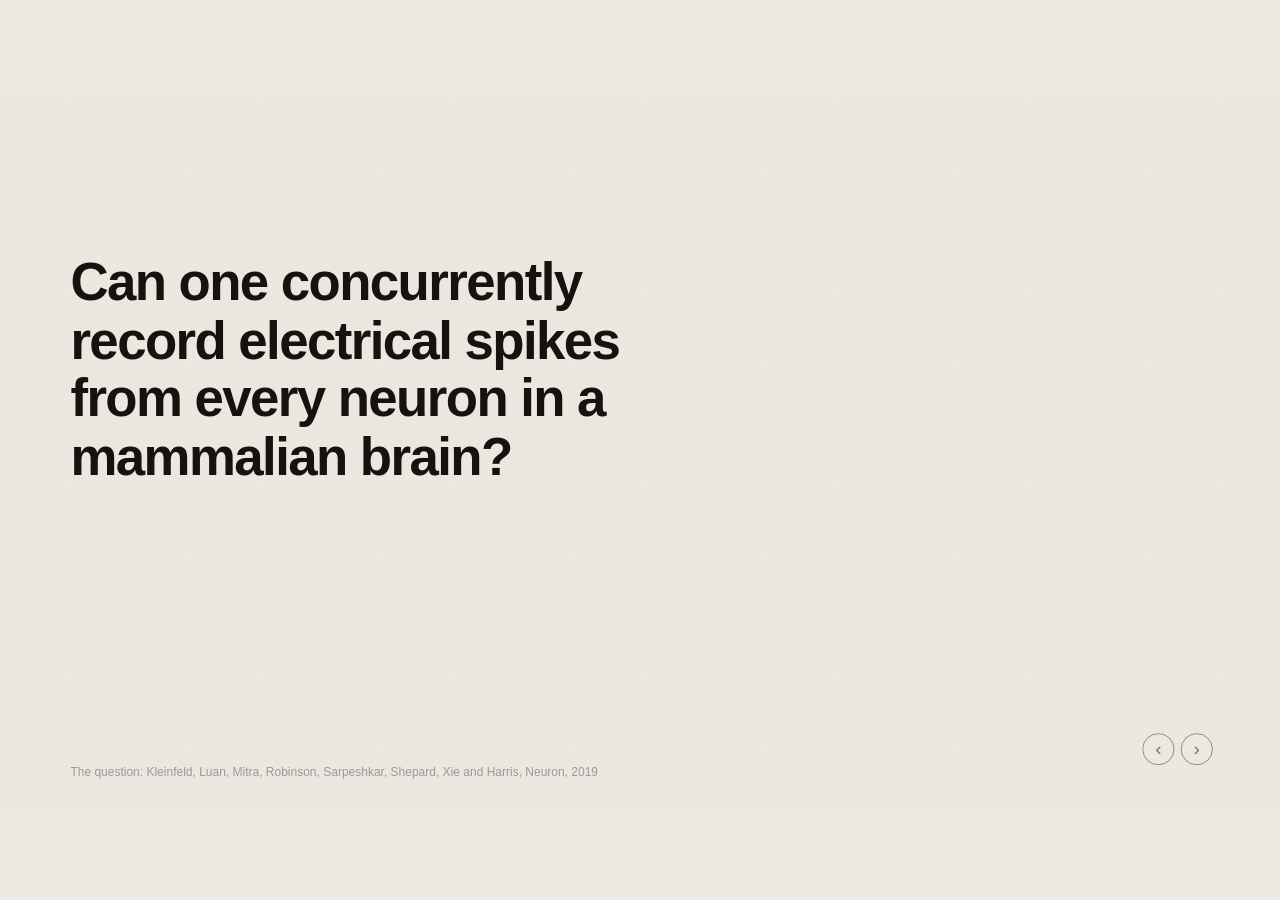
==== commit 39f8c793: "Rice colourway; slide 2 wording Co-Authored-By: Claude Fable 5.2 <noreply@anthropic.com>" ====
--- a/index.html
+++ b/index.html
@@ -2,7 +2,7 @@
 <html lang="en"><head><meta charset="utf-8"><meta name="viewport" content="width=device-width,initial-scale=1">
 <title>Every neuron</title>
 <link rel="icon" href="data:,">
-<link rel="stylesheet" href="deck.css?v=24">
+<link rel="stylesheet" href="deck.css?v=28">
 <script defer src="app.js?v=2"></script>
 <script defer src="semester.js?v=11"></script>
 </head>
@@ -24,14 +24,16 @@
   <p class="src">The question: Kleinfeld, Luan, Mitra, Robinson, Sarpeshkar, Shepard, Xie and Harris, Neuron, 2019</p>
 </section>
 
-<!-- 2 · Two sides of one coin (draft of Howard's transition; four steps) -->
-<section class="slide coin" data-sec="1" data-notes="Before the question, meet our big sister. Neuroengineering and artificial intelligence are two sides of one coin, and the coin is intelligence. On the left, our side: we take the engineering road. We go into the brain physically and look at what is happening. On the right, AI: it takes what we know and tries to build intelligence from it. [next] They even share a unit. Ours is the neuron. Theirs is the artificial neuron, an idea borrowed from the brain in 1943. [next] Here is where the big sister is far ahead. In an AI model every unit can be read and written at any moment. In a brain we read a few thousand neurons at once, out of 86 billion. What AI has for free is exactly what our title asks for. [next] And she is moving faster. Our count has doubled every 7.4 years. Hers doubles in months. The rest of this talk is about closing that gap, with her help. [Howard: this is a draft of your idea. The months figure for AI is a commonly quoted one and needs a source.]">
+<!-- 2 · Two sides of one coin (draft of Howard's transition; five steps) -->
+<section class="slide coin" data-sec="1" data-notes="Before the question, meet our big sister. Neuroengineering and artificial intelligence are two sides of one coin, and the coin is intelligence. They started in the same place, with the same people. Alan Turing asked in 1950 whether machines can think, and two years earlier he had sketched machines built from neuron-like units that learn. John von Neumann wrote the first design of a modern computer in 1945 in the language of neurons, and his last book was called The Computer and the Brain. For them it was one question. [next] Then it became two fields. On the left, ours: we go into the brain itself and see what is happening. On the right, AI: it takes what we know and builds intelligence from it. [next] They still share a unit. Ours is the neuron. Theirs is the artificial neuron, borrowed in 1943. [next] Here is where the big sister is far ahead. In an AI model every unit can be read and written at any moment. In a brain we read a few thousand neurons at once, out of 86 billion. What AI has for free is exactly what our title asks for. [next] And she is moving faster. Our count has doubled every 7.4 years. Hers doubles in months. The rest of this talk is about closing that gap, with her help. [Howard: a draft of your idea. Check the two history lines; the months figure for AI needs a source.]">
   <div class="sides"></div>
-  <p class="seam top">Two sides of one coin</p>
-  <div class="medal"></div>
-  <p class="seam word">Intelligence</p>
+  <p class="seam top">Two sides of one coin: intelligence</p>
   <div class="pairs build" data-steps>
-    <div class="pair head on">
+    <div class="pair origin on">
+      <div><span><small>Alan Turing · 1950</small><q>Can machines think?</q><em>In 1948 he sketched machines made of neuron-like units that learn.</em></span><img src="assets/art/people/turing_1951.jpg?v=1" alt="Alan Turing, photographed in 1951"></div>
+      <div><img src="assets/art/people/von_neumann_lanl.jpg?v=1" alt="John von Neumann, photographed at Los Alamos"><span><small>John von Neumann · 1958</small><q>The Computer and the Brain</q><em>In 1945 he described the logic of the first stored-program computer with model neurons.</em></span></div>
+    </div>
+    <div class="pair head">
       <div><h2>Neuroengineering</h2><p>Go into the brain itself, and see what is happening.</p></div>
       <div><h2>Artificial intelligence</h2><p>Take what we know, and build intelligence from it.</p></div>
     </div>
@@ -39,35 +41,36 @@
     <div class="pair"><div>A few thousand at once, out of 86 billion</div><b>What we can reach</b><div>Every unit, read and written, at any moment</div></div>
     <div class="pair"><div>Twice as many every 7.4 years</div><b>The pace</b><div>Twice as much every few months</div></div>
   </div>
+  <p class="credit">Photographs: Turing by Elliott &amp; Fry, 1951, public domain · von Neumann, Los Alamos National Laboratory</p>
 </section>
 
 <!-- 3 · The frontier (four steps) -->
 <section class="slide bleed" data-sec="1" data-notes="This is what each step outward has bought. Across is how many neurons we read, up is how many we write. By 2006: cochlear implants let people hear, from the 1980s; deep brain stimulation steadies a tremor, 1997; and a paralysed man moves a cursor, 2006. [next] By 2016: a robotic arm, 2012; an implant that stops a seizure as it starts, 2013; touch felt through a robotic hand, 2016. [next] Today: letters seen as points of light, 2021; walking again with a bridge from brain to spinal cord, 2023; speech at about 60 words a minute, 2023; and people playing chess, Civilization and Counter-Strike with an implant, from 2024. [next] And beyond the line: talking at full speed, moving the whole body, natural vision, memory in Alzheimer's, and at the far end sharing a thought and uploading a memory. Nothing on the right exists. Every item on it needs more neurons, read and written. The placement of the points is illustrative.">
   <div class="frames" data-steps>
-    <img class="on" src="assets/plots/frontier_1.svg?v=14" alt="What brain interfaces could do by 2006: hear again, steady a tremor, move a cursor. Axes: neurons we read, neurons we write.">
-    <img src="assets/plots/frontier_2.svg?v=14" alt="By 2016: stop a seizure as it starts, feel touch through a robotic hand, move a robotic arm.">
-    <img src="assets/plots/frontier_3.svg?v=14" alt="Today: see letters as points of light, walk again, play video games, speak in sentences.">
-    <img src="assets/plots/frontier_4.svg?v=14" alt="The future, not reached yet: talk at full speed, move the whole body again, see naturally again, restore memory in Alzheimer's, share a thought brain to brain, upload our memories.">
+    <img class="on" src="assets/plots/frontier_1.svg?v=15" alt="What brain interfaces could do by 2006: hear again, steady a tremor, move a cursor. Axes: neurons we read, neurons we write.">
+    <img src="assets/plots/frontier_2.svg?v=15" alt="By 2016: stop a seizure as it starts, feel touch through a robotic hand, move a robotic arm.">
+    <img src="assets/plots/frontier_3.svg?v=15" alt="Today: see letters as points of light, walk again, play video games, speak in sentences.">
+    <img src="assets/plots/frontier_4.svg?v=15" alt="The future, not reached yet: talk at full speed, move the whole body again, see naturally again, restore memory in Alzheimer's, share a thought brain to brain, upload our memories.">
   </div>
 </section>
 
 <!-- 4 · How far along (four steps) -->
 <section class="slide bleed" data-sec="1" data-notes="How far along are we. The scale is logarithmic: each step up is a thousand times more, and on this scale a steady doubling is a straight line. On the right is a ladder of brains for scale: one neuron, a worm with 302, a fruit fly with 140,000, a mouse with 71 million, and us with 86 billion. Dark dots are neurons recorded at once with electrodes, green dots optical, red squares electrode channels. The blue diamond is our system: 5,376 channels, more than a worm and less than a fly. From one neuron in 1959 to here took 67 years: twelve doublings, one every 7.4 years. [next] To every neuron in a human brain is 24 more doublings. At the same pace, straight on, we arrive in 2203. [next] To arrive in 2050 the line has to bend: each doubling faster than the last, one a year on average. [next] People in AI talk about 2030 for what their field will do. For us, 2030 means 24 doublings in four years: one every two months on average. A straight line cannot get there. The doubling time itself has to shrink, generation after generation, and that only happens if each generation is built from the last one: the same chip, the same head, eight times over, as 4K goes to 32K. That is the foundation we are building. These curves are not forecasts. They show what each date would demand.">
   <div class="frames" data-steps>
-    <img class="on" src="assets/plots/scaling_1.svg?v=17" alt="Neurons or channels recorded at once, by year, on a logarithmic scale. From one neuron in 1959 to 5,376 channels in 2026: twelve doublings in 67 years.">
-    <img src="assets/plots/scaling_2.svg?v=17" alt="24 more doublings to the 86 billion neurons of a human brain. At the historical pace of one every 7.4 years: 2203.">
-    <img src="assets/plots/scaling_3.svg?v=17" alt="One doubling a year: 2050.">
-    <img src="assets/plots/scaling_4.svg?v=17" alt="To arrive by 2030: one doubling every two months.">
+    <img class="on" src="assets/plots/scaling_1.svg?v=18" alt="Neurons or channels recorded at once, by year, on a logarithmic scale. From one neuron in 1959 to 5,376 channels in 2026: twelve doublings in 67 years.">
+    <img src="assets/plots/scaling_2.svg?v=18" alt="24 more doublings to the 86 billion neurons of a human brain. At the historical pace of one every 7.4 years: 2203.">
+    <img src="assets/plots/scaling_3.svg?v=18" alt="One doubling a year: 2050.">
+    <img src="assets/plots/scaling_4.svg?v=18" alt="To arrive by 2030: one doubling every two months.">
   </div>
 </section>
 
 <!-- 5 · Eight steps of x8 (four steps) -->
 <section class="slide bleed" data-sec="1" data-notes="So how do we get 24 doublings? Count them another way. One of our heads records 4,096 channels. Multiply by eight, eight times, and you are at every neuron in a human brain: 4,096 times eight to the eighth is 69 billion, and 86 billion is just above it. So the whole road is eight steps of times eight. The fly brain sits between the first and second step, the mouse brain between the fourth and fifth. [next] The first step is the one we designed this semester: one head to eight heads, 4K to 32K. It is the same chip and the same head, eight times over. [next] Each step runs into a different limit. The first one we know, because we are in it: 64 bonds made by hand. The next is the probe itself: today's threads end near a hundred thousand channels. After that come the problems the 2019 paper listed: data, insertion, power, tissue, lifetime. Only the first is measured; the rest is our reading. [Howard: correct these labels.] [next] And here is the point. If every step takes as long as the one before, we are back on the straight line. Each step has to take less time than the last. That only happens when a step reuses what the step before it built, and when the loops inside a step turn fast. The rest of the talk is about those two things. The 22 percent on this picture is only there to draw it; it is not a measurement.">
   <div class="frames" data-steps>
-    <img class="on" src="assets/plots/steps8_1.svg?v=7" alt="A staircase on a logarithmic scale: from one head with 4,096 recording channels, eight steps of times eight reach 69 billion, just under the 86 billion neurons of a human brain.">
-    <img src="assets/plots/steps8_2.svg?v=7" alt="The first step, from one head to eight heads, is highlighted: it is designed.">
-    <img src="assets/plots/steps8_3.svg?v=7" alt="Beside each step, the limit we expect there: 64 bonds by hand; today's threads end near 100,000; data; insertion; power; tissue; lifetime; a human brain.">
-    <img src="assets/plots/steps8_4.svg?v=7" alt="The same eight steps drawn against time, each step shorter than the one before.">
+    <img class="on" src="assets/plots/steps8_1.svg?v=8" alt="A staircase on a logarithmic scale: from one head with 4,096 recording channels, eight steps of times eight reach 69 billion, just under the 86 billion neurons of a human brain.">
+    <img src="assets/plots/steps8_2.svg?v=8" alt="The first step, from one head to eight heads, is highlighted: it is designed.">
+    <img src="assets/plots/steps8_3.svg?v=8" alt="Beside each step, the limit we expect there: 64 bonds by hand; today's threads end near 100,000; data; insertion; power; tissue; lifetime; a human brain.">
+    <img src="assets/plots/steps8_4.svg?v=8" alt="The same eight steps drawn against time, each step shorter than the one before.">
   </div>
 </section>
 
@@ -106,9 +109,9 @@
 <section class="slide draft" data-sec="2" data-notes="What we built. One ASIC has 512 recording and 128 stimulation channels; that works on the bench today. [next] One head is a stack of boards carrying eight of the same ASIC: 4,096 recording, 1,024 stimulation. That is the 4K system, designed this semester. [next] Eight of the same head on one host board is 32,768 recording and 8,192 stimulation channels. Nothing in the third picture is a new part. That is what makes it one step of times eight and not a new project.">
   <h1>The same chip, eight times, and eight times again</h1>
   <div class="fill frames" data-steps>
-    <img class="on" src="assets/plots/chips_1.svg?v=2" alt="One ASIC, 512 channels, working today.">
-    <img src="assets/plots/chips_2.svg?v=2" alt="Times eight: one head of eight ASICs, 4,096 channels, designed this semester.">
-    <img src="assets/plots/chips_3.svg?v=2" alt="Times eight again: eight heads, 64 ASICs, 32,768 channels, next.">
+    <img class="on" src="assets/plots/chips_1.svg?v=3" alt="One ASIC, 512 channels, working today.">
+    <img src="assets/plots/chips_2.svg?v=3" alt="Times eight: one head of eight ASICs, 4,096 channels, designed this semester.">
+    <img src="assets/plots/chips_3.svg?v=3" alt="Times eight again: eight heads, 64 ASICs, 32,768 channels, next.">
   </div>
 </section>
 
@@ -330,9 +333,9 @@
 <section class="slide draft" data-sec="4" data-notes="So what sets how long a step takes? Its slowest loop. Design: with AI, the HDMI board went through 26 versions in 20 days, about a day per turn. [next] Fabrication: about three weeks a turn. [next] Bonding: two months, by hand, and not fully solved. It took me, Weinan and Pablo a long time, and the manufacturer's engineer too. Design is no longer the bottleneck. The loop done by hand is, and it is also the one row that did not carry forward. So this is where the next step of times eight will be won or lost: make bonding a loop that turns in days, or remove it with the direct-on-ASIC build.">
   <h1>The slowest loop sets the pace of a step</h1>
   <div class="fill frames" data-steps>
-    <img class="on" src="assets/plots/loops_1.svg?v=2" alt="Days for one turn of the design loop: 1 day; 26 versions in 20 days.">
-    <img src="assets/plots/loops_2.svg?v=2" alt="Fabrication: about 3 weeks for one turn.">
-    <img src="assets/plots/loops_3.svg?v=3" alt="Bonding: 2 months for one turn, by hand, not fully solved. An engraving of two hands working under a microscope.">
+    <img class="on" src="assets/plots/loops_1.svg?v=3" alt="Days for one turn of the design loop: 1 day; 26 versions in 20 days.">
+    <img src="assets/plots/loops_2.svg?v=3" alt="Fabrication: about 3 weeks for one turn.">
+    <img src="assets/plots/loops_3.svg?v=4" alt="Bonding: 2 months for one turn, by hand, not fully solved. An engraving of two hands working under a microscope.">
   </div>
 </section>
 
@@ -354,7 +357,7 @@
   <div class="mid">
     <p class="dateline">From one head to every neuron</p>
     <p class="big fit">Eight steps. Each one faster than the last.</p>
-    <img id="path" src="assets/plots/path.svg?v=6" alt="The path: 512, 4K now, 32K, 100K, a new probe, every neuron">
+    <img id="path" src="assets/plots/path.svg?v=7" alt="The path: 512, 4K now, 32K, 100K, a new probe, every neuron">
   </div>
   <img class="band" src="assets/art/cajal/retina_band_ink.png?v=2" alt="A row of many nerve cells of the retina, drawn in ink by Santiago Ramón y Cajal">
   <p class="credit">Drawing: Santiago Ramón y Cajal · scan: Wellcome Collection, CC BY 4.0</p>
@@ -390,59 +393,59 @@
 <!-- 35 · The unit (backup) -->
 <section class="slide" data-sec="0" data-notes="What are we trying to solve. You can study the brain at three levels. Behaviour: one person, seen from the outside; that is psychology. Regions: imaging like fMRI, where each point averages about a million neurons. And cells: one neuron, one spike. We want the cellular level. That is what makes it neuroscience.">
   <h1>The unit is the neuron</h1>
-  <div class="fill"><img class="plot" src="assets/plots/levels.svg?v=6" alt="Three levels: behaviour, one person; regions, about a million neurons per point; cells, one neuron"></div>
+  <div class="fill"><img class="plot" src="assets/plots/levels.svg?v=7" alt="Three levels: behaviour, one person; regions, about a million neurons per point; cells, one neuron"></div>
 </section>
 
 <!-- 36 · The 2019 paper (backup) -->
 <section class="slide" data-sec="0" data-notes="We are not the first to ask. In 2019 eight people, among them Lan Luan and Chong Xie, asked in Neuron whether one can record spikes from every neuron in a mammalian brain. Their answer: physics allows it, for the cortex of a mouse. This is their design, seen from above and drawn to scale. Each blue dot is a shank six micrometres across, one every forty micrometres, and each shank hears the neurons within twenty micrometres of it. A shank carries 280 electrodes. That is twenty million channels for one mouse cortex, and it displaces about two percent of the tissue. For scale, the red outline is one Neuropixels shank today. Two things they did not cover: the human brain, and stimulation. And they wrote it before AI could help. Keep that in mind.">
   <h1>2019: can we record from every neuron? Physics says yes.</h1>
-  <div class="fill"><img class="plot" src="assets/plots/design2019.svg?v=5" alt="The 2019 design seen from above, to scale: shanks 6 micrometres across on a lattice 40 micrometres apart among the neurons, with one Neuropixels shank for comparison. 40 micrometres between shanks, 280 electrodes on each shank, 20 million channels for one mouse cortex, 2 percent of the tissue displaced."></div>
+  <div class="fill"><img class="plot" src="assets/plots/design2019.svg?v=6" alt="The 2019 design seen from above, to scale: shanks 6 micrometres across on a lattice 40 micrometres apart among the neurons, with one Neuropixels shank for comparison. 40 micrometres between shanks, 280 electrodes on each shank, 20 million channels for one mouse cortex, 2 percent of the tissue displaced."></div>
   <p class="foot-note">Kleinfeld, Luan, Mitra, Robinson, Sarpeshkar, Shepard, Xie, Harris · Neuron 103, 1005 (2019) · mouse cortex, recording only · neuron bodies drawn 10 µm across for illustration</p>
 </section>
 
 <!-- 37 · Subfield (backup) -->
 <section class="slide" data-sec="0" data-notes="This is why I say neuroscience is a subfield of neuroengineering, and not the other way round. Once we can record and stimulate every neuron, any experiment is a click of a button: choose which neurons to read, which to write, and when. All of neuroscience becomes a choice inside that capability. So the engineering problem contains the science.">
   <h1>Neuroscience is a subfield of neuroengineering</h1>
-  <div class="fill"><img class="plot" src="assets/plots/subfield.svg?v=6" alt="A large circle, neuroengineering: read and write every neuron. Inside it a smaller circle, neuroscience: choose which ones and when. Then every experiment is a click."></div>
+  <div class="fill"><img class="plot" src="assets/plots/subfield.svg?v=7" alt="A large circle, neuroengineering: read and write every neuron. Inside it a smaller circle, neuroscience: choose which ones and when. Then every experiment is a click."></div>
 </section>
 
 <!-- 38 · Who is it for (backup) -->
 <section class="slide" data-sec="0" data-notes="Why does this matter outside the clinic? Today a brain interface means medicine, and that is the right place to start. Each dot here is eight million people. The red dots are everyone living with a spinal cord injury, about 15 million, and everyone who is blind, about 43 million: the people today's implants are built for first. Other conditions add more dots, but the picture does not change. The grey dots are everyone else. An interface that reads and writes every neuron is not only a treatment. It is for all of these dots.">
   <h1>Beyond medicine: who is it for?</h1>
-  <div class="fill"><img class="plot" src="assets/plots/people.svg?v=4" alt="One thousand dots, each 8 million people. Seven are red: spinal cord injury and blindness, 58 million people. All one thousand: everyone, 8.2 billion."></div>
+  <div class="fill"><img class="plot" src="assets/plots/people.svg?v=5" alt="One thousand dots, each 8 million people. Seven are red: spinal cord injury and blindness, 58 million people. All one thousand: everyone, 8.2 billion."></div>
   <p class="foot-note">Spinal cord injury: 15.4 million (WHO, 2021) · blindness: 43 million (Bourne et al., Lancet Global Health, 2020) · world population: 8.2 billion</p>
 </section>
 
 <!-- 39 · Ten bits per second (backup) -->
 <section class="slide" data-sec="0" data-notes="And this is what everyone is missing. Our senses gather about a billion bits every second. Everything we put out, typing, speaking, moving, runs at about ten bits per second. That is a factor of a hundred million, and it is the same for every healthy person: it is the speed limit on how we work with each other and with machines. The blue bar is one of our 4K heads: 1.5 billion bits per second of raw data, measured directly from the brain. Raw samples are not the same thing as information, so this is capacity, not meaning. But the wire is already wide enough. What is missing is the neurons on the other end of it.">
   <h1>We take in a billion bits a second. We put out ten.</h1>
-  <div class="fill"><img class="plot" src="assets/plots/bits.svg?v=5" alt="Information rate on a logarithmic scale. In, what the senses gather: 1 billion bits per second. Out, typing, speaking, moving: 10 bits per second, a gap of one hundred million times. One 4K head, raw data: 1.5 billion bits per second."></div>
+  <div class="fill"><img class="plot" src="assets/plots/bits.svg?v=6" alt="Information rate on a logarithmic scale. In, what the senses gather: 1 billion bits per second. Out, typing, speaking, moving: 10 bits per second, a gap of one hundred million times. One 4K head, raw data: 1.5 billion bits per second."></div>
   <p class="foot-note">In and out: Zheng and Meister, Neuron, 2025 · one head: 4,096 channels at 31.25 kS/s, 12 bit</p>
 </section>
 
 <!-- 40 · Ceilings (backup) -->
 <section class="slide" data-sec="0" data-notes="That straight line is not one technology. Each kind of probe climbs and then runs out. Stiff arrays as they are today first: the Utah array with 96 channels, then Neuropixels with 384 per probe; with several probes together they reached about two thousand channels, because thick shanks damage tissue when they are packed closely. Flexible threads are our work, the NET probes: we are at 4K, 32K is next, and my estimate is they run out around a hundred thousand channels. Beyond that we need a new kind of probe. The 2019 paper drew one: twenty million channels for a mouse cortex. Nobody has built it, and I do not know yet how it will be made. But there has been a next one every time, and there will be again. These ceilings are our estimates.">
   <h1>Each probe technology has a ceiling</h1>
-  <div class="fill"><img class="plot" src="assets/plots/ceilings.svg?v=8" alt="Three S-curves on a logarithmic scale: stiff arrays today (Utah array 96, Neuropixels 384) level off near 2,000 channels, flexible threads (NET probes, our work) near 100,000, and a next probe, drawn in 2019 at 20 million channels and not built, reaches 86 billion"></div>
+  <div class="fill"><img class="plot" src="assets/plots/ceilings.svg?v=9" alt="Three S-curves on a logarithmic scale: stiff arrays today (Utah array 96, Neuropixels 384) level off near 2,000 channels, flexible threads (NET probes, our work) near 100,000, and a next probe, drawn in 2019 at 20 million channels and not built, reaches 86 billion"></div>
 </section>
 
 <!-- 41 · The 2019 list (backup) -->
 <section class="slide" data-sec="0" data-notes="The same paper wrote down what has to be solved. Eight things. Probes: six-micrometre shanks with wires 35 nanometres wide. Power: 0.2 microwatts per channel. Data: find the spikes at the probe, before sending anything. Spike sorting, for twenty million channels. Insertion: a shank every forty micrometres, a tenth of the spacing of a Utah array. Assembly: electronics at the head of every shank. Tissue: nobody knows whether cortex tolerates losing two percent of its volume. And lifetime: electrode coatings degrade over months. I will take two of them now, data and power, and come back to the whole list at the end.">
   <h1>The 2019 list: what must be solved</h1>
-  <div class="fill"><img class="plot" src="assets/plots/list2019.svg?v=4" alt="Eight problems from the 2019 paper: probes, power, data, spike sorting, insertion, assembly, tissue, lifetime. Written before AI could help."></div>
+  <div class="fill"><img class="plot" src="assets/plots/list2019.svg?v=5" alt="Eight problems from the 2019 paper: probes, power, data, spike sorting, insertion, assembly, tissue, lifetime. Written before AI could help."></div>
 </section>
 
 <!-- 42 · Bandwidth (backup) -->
 <section class="slide" data-sec="0" data-notes="Can the data even be carried? Each channel is 31.25 kilosamples per second at 12 bits. One head is 192 megabytes per second. Every neuron in a human brain, raw, is about 4 petabytes per second. Compare that with the GPU NVIDIA is shipping now, the Rubin: the chip that trains and runs the large AI models, sold 72 to a rack. Its memory bandwidth, how fast it reads its own 288 gigabytes of memory, is 19.2 terabytes per second: raw, every neuron is about 210 of those, three racks. If the chip sends only spikes, it is about 2 terabytes per second, a tenth of one GPU. So bandwidth is not what stops us. The probes are.">
   <h1>Can we carry the data?</h1>
-  <div class="fill"><img class="plot" src="assets/plots/bandwidth.svg?v=6" alt="Data rates on a logarithmic scale, from one channel at 47 kB/s to every neuron raw at 4 PB/s, against one NVIDIA Rubin GPU at 19.2 TB/s and one Vera Rubin rack of 72 GPUs at 1.4 PB/s"></div>
+  <div class="fill"><img class="plot" src="assets/plots/bandwidth.svg?v=7" alt="Data rates on a logarithmic scale, from one channel at 47 kB/s to every neuron raw at 4 PB/s, against one NVIDIA Rubin GPU at 19.2 TB/s and one Vera Rubin rack of 72 GPUs at 1.4 PB/s"></div>
   <p class="foot-note">31.25 kS/s, 12 bit per channel · spikes only: 5 spikes/s per neuron, 5 bytes each · NVIDIA Rubin (2026): 288 GB of HBM4 memory per GPU; NVIDIA lists 19.2 or 22 TB/s, the lower is used</p>
 </section>
 
 <!-- 43 · Twenty watts (backup) -->
 <section class="slide" data-sec="0" data-notes="Power is the hard one, and it splits in two. Computing, on the left. The brain runs on about 20 watts. A Raspberry Pi 5, an 80 dollar computer, runs Gemma 3 with one billion parameters, a small language model from Google, at ten to fifteen words a second on about 9 watts. So a useful AI model already fits inside the brain's power budget; it does not need the 2,000 watt GPU, and that 2,000 is from industry reports, not from NVIDIA. Recording, on the right. The brain spends about a quarter of a nanowatt per neuron: 20 watts over 86 billion. The 2019 paper needs less than 0.2 microwatts per channel, so that the electronics do not heat the brain. That is already about 900 times the brain's own figure. And the amplifier the paper cites is at 7.6 microwatts, 38 times too much. So computing fits in 20 watts. Recording does not yet.">
   <h1>20 watts is enough to compute. Not yet to record.</h1>
-  <div class="fill"><img class="plot" src="assets/plots/power.svg?v=7" alt="Two bar charts on logarithmic scales. Computing, the whole system: Raspberry Pi 5 running Gemma 3 at 9 watts, the human brain at 20 watts, one NVIDIA Rubin GPU at 2,000 watts. Recording, each neuron or channel: the brain at 0.23 nanowatts per neuron, the 2019 target of 0.2 microwatts per channel, about 900 times more, and a published amplifier at 7.6 microwatts per channel, 38 times more again."></div>
+  <div class="fill"><img class="plot" src="assets/plots/power.svg?v=8" alt="Two bar charts on logarithmic scales. Computing, the whole system: Raspberry Pi 5 running Gemma 3 at 9 watts, the human brain at 20 watts, one NVIDIA Rubin GPU at 2,000 watts. Recording, each neuron or channel: the brain at 0.23 nanowatts per neuron, the 2019 target of 0.2 microwatts per channel, about 900 times more, and a published amplifier at 7.6 microwatts per channel, 38 times more again."></div>
   <p class="foot-note">Brain: about 20% of a 100 W resting body, and 20 W ÷ 86 billion per neuron · Raspberry Pi 5: 8 to 10 W, published benchmarks · Rubin GPU: 1,800 to 2,300 W, as reported · target and amplifier: Kleinfeld et al., Neuron 2019</p>
 </section>
 
@@ -455,7 +458,7 @@
 <!-- 45 · Two kinds of problems (backup) -->
 <section class="slide" data-sec="0" data-notes="Now, going faster. There are two kinds of problems today. The first kind AI has changed completely. I can work with AI for two hours and have a working prototype that would have taken a full PhD, five years, not long ago. The second kind has not moved at all. Wire bonding: there is not much intelligence in it, not much thinking. But it is hard. It took me a long time, it took Weinan a long time, it took Pablo a long time, I consulted the manufacturer's engineer, and it is still not fully solved. Two months, and still two months. The frontier is jagged, and everyone has to face that.">
   <h1>Two kinds of problems</h1>
-  <div class="fill"><img class="plot" src="assets/plots/jagged.svg?v=5" alt="Time to solve, before and with AI. A working prototype: five years to two hours. Wire bonding: two months, still two months."></div>
+  <div class="fill"><img class="plot" src="assets/plots/jagged.svg?v=6" alt="Time to solve, before and with AI. A working prototype: five years to two hours. Wire bonding: two months, still two months."></div>
 </section>
 
 <!-- 46 · The bonder (backup) -->
@@ -472,26 +475,26 @@
 <!-- 47 · Can AI see the loop (backup) -->
 <section class="slide" data-sec="0" data-notes="Why is one fast and the other slow? It is not difficulty. It is whether AI can see the loop. Board design lives entirely in files: design, check, fix. AI sees every step and can act on every step, so the loop turns in hours. Wire bonding lives in hands and eyes: set the machine, bond, look through the microscope. AI sees none of it. So the way to position ourselves is to make the bench visible: log every bond with its settings, a picture and the result; use fixtures so every run is the same; and have an automatic pass or fail. Then when a smarter AI arrives, we can point it at the bonder, and a two-month problem becomes an afternoon problem.">
   <h1>The difference: can AI see the loop?</h1>
-  <div class="fill"><img class="plot" src="assets/plots/two_loops.svg?v=5" alt="Two loops. Board design: design, check, fix, all in files, AI sees every step, turns in hours. Wire bonding: set, bond, look, in hands and eyes, AI sees nothing, turns in days. To fix it: log every bond, repeatable fixtures, automatic pass or fail."></div>
+  <div class="fill"><img class="plot" src="assets/plots/two_loops.svg?v=6" alt="Two loops. Board design: design, check, fix, all in files, AI sees every step, turns in hours. Wire bonding: set, bond, look, in hands and eyes, AI sees nothing, turns in days. To fix it: log every bond, repeatable fixtures, automatic pass or fail."></div>
 </section>
 
 <!-- 48 · The list, sorted (backup) -->
 <section class="slide" data-sec="0" data-notes="Now take the 2019 list and sort it by that one question: can AI see the loop? In files: power, which is circuit design; data; and spike sorting. These are design problems, and our boards show what happens to design problems now: 26 versions in 20 days. In hands: making the probes, inserting them, and assembling them. That is where our bonding sits: two months. On biology's clock: whether tissue tolerates it, and how long probes last. A chronic study takes months, whatever AI does. This sorting is our judgment, not a result. But it tells us where to work: the middle column is the one we can move into the first.">
   <h1>The same list, sorted by what AI can see</h1>
-  <div class="fill"><img class="plot" src="assets/plots/sorted2019.svg?v=4" alt="The eight problems sorted into three columns. In files, AI sees every step: power, data, spike sorting. In hands, AI sees nothing yet: probes, insertion, assembly. On biology's clock, AI cannot shorten it: tissue, lifetime."></div>
+  <div class="fill"><img class="plot" src="assets/plots/sorted2019.svg?v=5" alt="The eight problems sorted into three columns. In files, AI sees every step: power, data, spike sorting. In hands, AI sees nothing yet: probes, insertion, assembly. On biology's clock, AI cannot shorten it: tissue, lifetime."></div>
   <p class="foot-note">The sorting is our judgment, not a result</p>
 </section>
 
 <!-- 49 · Ladder · static version (backup) -->
 <section class="slide" data-sec="0" data-notes="What we built. One ASIC has 512 recording and 128 stimulation channels; that works on the bench today. One head is a stack of boards carrying eight ASICs: 4,096 recording, 1,024 stimulation. That is the 4K system, designed this semester. Eight heads on one host board is 32,768 recording and 8,192 stimulation channels.">
   <h1>From one chip to 32,768 channels</h1>
-  <div class="fill"><img class="plot" src="assets/plots/chips.svg?v=8" alt="Drawn to scale. One ASIC, 512 channels, working. Times eight: one head of eight ASICs, 4,096 channels, designed. Times eight: eight heads, 64 ASICs, 32,768 channels, next; one of the eight heads is filled in, the one designed."></div>
+  <div class="fill"><img class="plot" src="assets/plots/chips.svg?v=9" alt="Drawn to scale. One ASIC, 512 channels, working. Times eight: one head of eight ASICs, 4,096 channels, designed. Times eight: eight heads, 64 ASICs, 32,768 channels, next; one of the eight heads is filled in, the one designed."></div>
 </section>
 
 <!-- 50 · Slowest loop · static version (backup) -->
 <section class="slide" data-sec="0" data-notes="So what sets the slope of that curve from earlier? How fast we iterate: 4K to 32K, 32K to 100K, and beyond. And our iteration is three loops. Design: with AI, the HDMI board went through 26 versions in 20 days, about a day per turn. Fabrication: weeks; the first board went out at the end of October and is not back yet. Bonding: two months. If you want a hundred or a thousand times the productivity, design is no longer the bottleneck. The bottleneck is atoms, and checking that what AI produced is right. The slowest loop sets the slope.">
   <h1>The slowest loop sets the slope</h1>
-  <div class="fill"><img class="plot" src="assets/plots/loops.svg?v=5" alt="Days for one turn of each loop: design 1 day, fabrication about 3 weeks, bonding 2 months"></div>
+  <div class="fill"><img class="plot" src="assets/plots/loops.svg?v=6" alt="Days for one turn of each loop: design 1 day, fabrication about 3 weeks, bonding 2 months"></div>
 </section>
 
 <!-- 51 · The number (backup) -->
--- a/deck.css
+++ b/deck.css
@@ -1,6 +1,6 @@
 /* Every neuron · deck V2 · one fixed 1600 × 900 stage, scaled to the window. No chrome.
    Look (22 Nov): warm paper, thin lines, after the Anthropic chart Howard pointed to. */
-:root{--ink:#17120F;--muted:#6B675E;--soft:#A29E92;--line:#D6D3C8;--accent:#0F4D92;--tint:#DDE3E6;--paper:#ECEAE2}
+:root{--ink:#17120F;--muted:#6B6D6E;--soft:#9A9C9D;--line:#D6D3C8;--accent:#0F4D92;--tint:#DDE3E6;--paper:#ECEAE2}
 *{box-sizing:border-box}
 html,body{height:100%;margin:0;background:var(--paper);color:var(--ink);overflow:hidden;
   font-family:-apple-system,BlinkMacSystemFont,"Helvetica Neue",Helvetica,Arial,sans-serif;-webkit-font-smoothing:antialiased}
@@ -162,29 +162,29 @@
 .state td:first-child{font-weight:600;width:36%}
 .state td:nth-child(2){width:20%;font-weight:600;white-space:nowrap}
 .state td:last-child{color:var(--muted);font-size:21px}
-.state .ok{color:#5F7343}.state .go{color:var(--accent)}.state .wait{color:var(--muted)}.state .no{color:#C4694A}
+.state .ok{color:#00205B}.state .go{color:var(--accent)}.state .wait{color:var(--muted)}.state .no{color:#C4694A}
 
 /* slides paint their own paper, so pictures set to multiply blend into it */
 .slide{background:var(--paper)}
 .slide.plate{background:#000 center/cover no-repeat}
 .stats b{font-size:88px;white-space:nowrap}
 .state td.ok,.state td.go,.state td.wait,.state td.no{font-size:25px;font-weight:600}
-.state td.ok{color:#5F7343}.state td.go{color:var(--accent)}.state td.wait{color:var(--muted)}.state td.no{color:#C4694A}
+.state td.ok{color:#00205B}.state td.go{color:var(--accent)}.state td.wait{color:var(--muted)}.state td.no{color:#C4694A}
 
 /* ---- after Anthropic's roadshow slides (22 Nov): outlined pastel tiles, paper grain, quieter titles */
 #stage::after{content:"";position:absolute;inset:0;pointer-events:none;z-index:4;opacity:.5;mix-blend-mode:multiply;
   background-image:url("data:image/svg+xml;utf8,<svg xmlns='http://www.w3.org/2000/svg' width='240' height='240'><filter id='n'><feTurbulence type='fractalNoise' baseFrequency='.9' numOctaves='2' seed='4'/><feColorMatrix values='0 0 0 0 .55  0 0 0 0 .52  0 0 0 0 .46  0 0 0 .16 0'/></filter><rect width='240' height='240' filter='url(%23n)'/></svg>")}
 .stats{gap:26px}
-.stats div{background:#DDE2CD;border:1.5px solid var(--ink);border-radius:10px;padding:54px 30px 46px;text-align:center}
+.stats div{background:#DCE3EE;border:1.5px solid var(--ink);border-radius:10px;padding:54px 30px 46px;text-align:center}
 .stats div:nth-child(2){background:#E6DFD2}
 .stats div:nth-child(2) b{color:var(--ink)}
 .stats b{font-size:76px}
 .rules:not(.open) li{background:#E6DFD2;border:1.5px solid var(--ink);border-radius:10px;padding:34px 34px 34px 112px}
 .rules:not(.open) li:nth-child(1){background:#F1DDD2}
-.rules:not(.open) li:nth-child(4){background:#DDE2CD}
+.rules:not(.open) li:nth-child(4){background:#DCE3EE}
 .rules:not(.open) li::before{left:32px;top:30px;color:var(--ink)}
 .rules:not(.open){gap:26px}
-.q dd.next{display:inline-block;background:#DDE2CD;border:1.5px solid var(--ink);border-radius:8px;padding:12px 20px;color:var(--ink);font-size:24px}
+.q dd.next{display:inline-block;background:#DCE3EE;border:1.5px solid var(--ink);border-radius:8px;padding:12px 20px;color:var(--ink);font-size:24px}
 
 /* ---- builds of ordinary elements (22 Nov): children of .build[data-steps] arrive one per press */
 .build>*{opacity:0;transform:translateY(12px);transition:opacity .5s ease,transform .5s ease}
@@ -195,7 +195,7 @@
 .q.build{gap:38px}
 .q.build>i{display:none}
 .dec{margin:0;font-size:40px;line-height:1.2;font-weight:600;letter-spacing:-.02em}
-.at32{margin:0;align-self:flex-start;background:#DDE2CD;border:1.5px solid var(--ink);border-radius:10px;padding:18px 28px 20px;font-size:31px;font-weight:600;letter-spacing:-.01em}
+.at32{margin:0;align-self:flex-start;background:#DCE3EE;border:1.5px solid var(--ink);border-radius:10px;padding:18px 28px 20px;font-size:31px;font-weight:600;letter-spacing:-.01em}
 .at32 span{display:block;font-size:13px;font-weight:400;text-transform:uppercase;letter-spacing:.09em;color:var(--muted);margin-bottom:6px}
 /* what carries forward: three columns of tiles */
 .carrywrap{gap:18px;align-items:center}
@@ -211,11 +211,11 @@
 .col .hd b{font-size:40px;font-weight:600;letter-spacing:-.03em;line-height:1}
 .col .hd span{font-size:15px;color:var(--muted);margin-top:6px}
 .cell{display:flex;align-items:center;justify-content:center;border:1.5px solid var(--ink);border-radius:10px;font-size:22px;font-weight:600}
-.cell.new{background:#DCE5EA}.cell.same{background:#DDE2CD}.cell.hand{background:#F1DDD2;color:#A5512F}
+.cell.new{background:#DCE5EA}.cell.same{background:#DCE3EE}.cell.hand{background:#F1DDD2;color:#A5512F}
 .cell.none{border:1.5px dashed var(--line);background:none}
 .nums .k{display:inline-block;width:16px;height:16px;border:1.5px solid var(--ink);border-radius:4px;vertical-align:-2px;margin:0 8px 0 22px}
 .nums .k:first-child{margin-left:0}
-.k.new{background:#DCE5EA}.k.same{background:#DDE2CD}.k.hand{background:#F1DDD2}
+.k.new{background:#DCE5EA}.k.same{background:#DCE3EE}.k.hand{background:#F1DDD2}
 
 /* ---- the cover (22 Nov): the 2019 question on plain paper; one press adds "In the age of AI." and the slide turns dark */
 .cover.ask{transition:background .7s ease,color .7s ease}
@@ -226,7 +226,7 @@
 .cover.ask .credit{right:56px;bottom:20px;color:#8d877b}
 .cover.ask .who{margin-top:44px}
 .cover.ask .src{position:absolute;left:88px;bottom:40px;margin:0;font-size:15px;color:var(--soft)}
-.cover.ask:has(.ai.on){background:#17120F;color:#F3F0E8}
+.cover.ask:has(.ai.on){background:#00205B;color:#F3F0E8}
 .cover.ask:has(.ai.on) .who{color:#b9b3a6}
 .cover.ask:has(.ai.on) .src{color:#6f6a60}
 
@@ -240,7 +240,7 @@
 .rules.three li::before{left:34px !important;top:40px !important;font-size:84px !important}
 .rules.three b{font-size:36px;line-height:1.12;margin-bottom:16px}
 .rules.three span{font-size:23px}
-.rules.three li:nth-child(1){background:#F1DDD2}.rules.three li:nth-child(2){background:#E6DFD2}.rules.three li:nth-child(3){background:#DDE2CD}
+.rules.three li:nth-child(1){background:#F1DDD2}.rules.three li:nth-child(2){background:#E6DFD2}.rules.three li:nth-child(3){background:#DCE3EE}
 .slide.draft::before{content:"draft · mostly AI-generated";position:absolute;right:88px;top:30px;font-size:13px;letter-spacing:.06em;text-transform:uppercase;color:var(--soft)}
 
 /* always-visible page buttons, bottom right (22 Nov): the only way on from a slide that a live view fills */
@@ -250,7 +250,7 @@
 
 /* ---- slide 2 (22 Nov): two sides of one coin. Left, on paper: neuroengineering. Right, on dark: AI. Pairs arrive one per press */
 .slide.coin{padding:0}
-.coin .sides{position:absolute;inset:0;background:linear-gradient(90deg,var(--paper) 50%,#17120F 50%)}
+.coin .sides{position:absolute;inset:0;background:linear-gradient(90deg,var(--paper) 50%,#00205B 50%)}
 .coin .seam.top{position:absolute;left:0;right:0;top:64px;margin:0;text-align:center;font-size:15px;letter-spacing:.14em;text-transform:uppercase;color:#8d877b;mix-blend-mode:normal}
 .coin .medal{position:absolute;left:50%;top:104px;width:190px;height:190px;margin-left:-95px;border-radius:50%;border:1.5px solid #8d877b;
   background:linear-gradient(90deg,#17120F 50%,var(--paper) 50%);display:flex;align-items:center;justify-content:center}
@@ -260,13 +260,40 @@
 .coin .pair>div{padding:0 120px 0 88px;font-size:30px;line-height:1.25;font-weight:600;letter-spacing:-.012em}
 .coin .pair>div:last-child{padding:0 88px 0 120px;color:#F3F0E8}
 .coin .pair>div:first-child{text-align:right}
-.coin .pair>b{position:absolute;left:50%;top:50%;transform:translate(-50%,-50%);padding:7px 16px;border-radius:999px;border:1.5px solid #8d877b;background:#DDE2CD;color:#17120F;
+.coin .pair>b{position:absolute;left:50%;top:50%;transform:translate(-50%,-50%);padding:7px 16px;border-radius:999px;border:1.5px solid #8d877b;background:#DCE3EE;color:#17120F;
   font-size:13px;font-weight:600;letter-spacing:.09em;text-transform:uppercase;white-space:nowrap}
 .coin .pair.head h2{margin:0 0 10px;font-size:54px;line-height:1.05;letter-spacing:-.03em;font-weight:600}
 .coin .pair.head p{margin:0;font-size:25px;line-height:1.3;font-weight:400;color:var(--muted);letter-spacing:0}
-.coin .pair.head>div:last-child p{color:#b9b3a6}
+.coin .pair.head>div:last-child p{color:#C9D2E3}
 .coin .pair.head>div:last-child h2{color:#E2AE98}
 
 .coin .medal{top:100px;width:150px;height:150px;margin-left:-75px}
-.coin .seam.word{position:absolute;left:50%;top:262px;transform:translateX(-50%);margin:0;padding:6px 18px;border-radius:999px;background:#DDE2CD;border:1.5px solid #8d877b;color:#17120F;font-size:22px;font-weight:600;letter-spacing:-.01em}
+.coin .seam.word{position:absolute;left:50%;top:262px;transform:translateX(-50%);margin:0;padding:6px 18px;border-radius:999px;background:#DCE3EE;border:1.5px solid #8d877b;color:#17120F;font-size:22px;font-weight:600;letter-spacing:-.01em}
 .coin .pairs{top:350px}
+
+/* slide 2, second draft (22 Nov): the shared start, with real portraits, then the two sides */
+.coin .seam.top{top:40px}
+.coin .pairs{top:82px;bottom:104px}
+.coin .pair.origin>div{display:flex;align-items:center;gap:26px;padding:0 34px 0 88px;font-weight:400}
+.coin .pair.origin>div:first-child{justify-content:flex-end;text-align:right}
+.coin .pair.origin>div:last-child{padding:0 88px 0 34px}
+.coin .pair.origin img{width:150px;height:196px;object-fit:cover;object-position:50% 18%;border:1.5px solid #8d877b;filter:grayscale(1) sepia(.32) contrast(1.04);flex:none}
+.coin .pair.origin span{display:flex;flex-direction:column;gap:8px;max-width:440px}
+.coin .pair.origin small{font-size:15px;letter-spacing:.09em;text-transform:uppercase;color:#8d877b;font-weight:400}
+.coin .pair.origin q{font-size:36px;line-height:1.1;font-weight:600;letter-spacing:-.02em;quotes:none}
+.coin .pair.origin>div:first-child q{quotes:"\201C" "\201D"}
+.coin .pair.origin>div:first-child q::before{content:open-quote}.coin .pair.origin>div:first-child q::after{content:close-quote}
+.coin .pair.origin>div:last-child q{font-style:italic}
+.coin .pair.origin em{font-style:normal;font-size:18px;line-height:1.35;color:var(--muted);letter-spacing:0}
+.coin .pair.origin>div:last-child em{color:#C9D2E3}
+.coin .pair.head h2{font-size:46px}
+.coin .pair.head p{font-size:22px}
+.coin .pair>div{font-size:27px}
+.coin .credit{position:absolute;left:88px;bottom:50px;margin:0;font-size:11px;color:var(--soft)}
+.coin .seam.top{left:50%;right:auto;top:30px;transform:translateX(-50%);padding:7px 18px;border-radius:999px;background:#DCE3EE;border:1.5px solid #8d877b;color:#17120F;font-size:13px;font-weight:600;white-space:nowrap}
+
+/* Rice colourway (22 Nov evening): Rice Blue #00205B for accent and dark sides, Rice Gray #7C7E7F for secondary text; paper and clay kept */
+.cover.ask:has(.ai.on) .who{color:#C9D2E3}
+.cover.ask:has(.ai.on) .src,.cover.ask .credit{color:#8FA0C0}
+.cell.new{background:#00205B;color:#fff}.k.new{background:#00205B}
+.cell.same{background:#DCE3EE}.k.same{background:#DCE3EE}
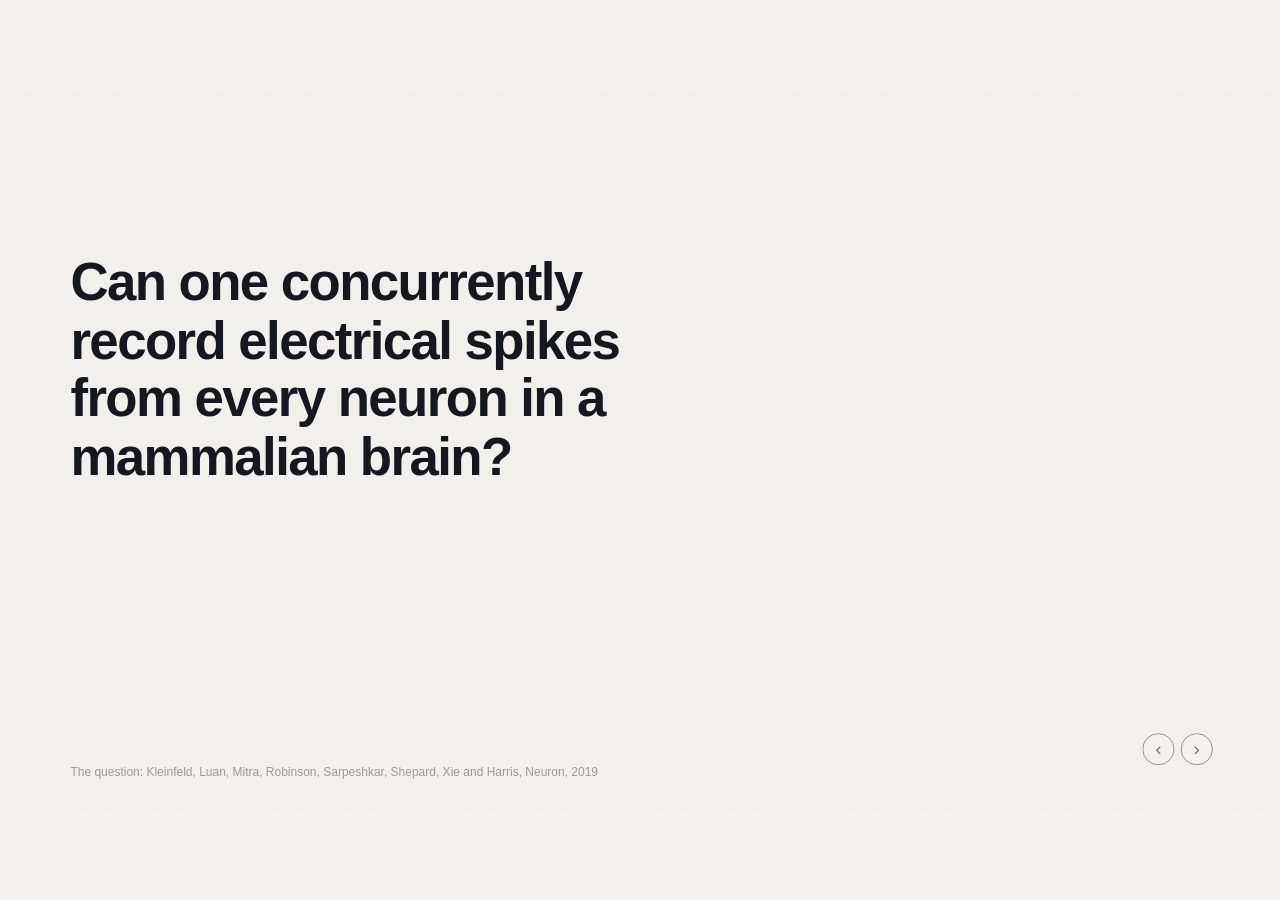
==== commit 5f6e1002: "Cooler palette around Rice Blue Co-Authored-By: Claude Fable 5.2 <noreply@anthropic.com>" ====
--- a/index.html
+++ b/index.html
@@ -2,7 +2,7 @@
 <html lang="en"><head><meta charset="utf-8"><meta name="viewport" content="width=device-width,initial-scale=1">
 <title>Every neuron</title>
 <link rel="icon" href="data:,">
-<link rel="stylesheet" href="deck.css?v=28">
+<link rel="stylesheet" href="deck.css?v=29">
 <script defer src="app.js?v=2"></script>
 <script defer src="semester.js?v=11"></script>
 </head>
@@ -17,7 +17,7 @@
     <div class="ai">
       <p class="age">In the age of AI.</p>
       <p class="who">Weinan Wang · Howard Wang</p>
-      <img class="lit" src="assets/art/cajal/ammon_pyramidal_light.png?v=1" alt="A single neuron drawn by Santiago Ramón y Cajal, shown light on dark">
+      <img class="lit" src="assets/art/cajal/ammon_pyramidal_light.png?v=2" alt="A single neuron drawn by Santiago Ramón y Cajal, shown light on dark">
       <p class="credit">Drawing: Santiago Ramón y Cajal · scan: Wellcome Collection, CC BY 4.0</p>
     </div>
   </div>
@@ -47,30 +47,30 @@
 <!-- 3 · The frontier (four steps) -->
 <section class="slide bleed" data-sec="1" data-notes="This is what each step outward has bought. Across is how many neurons we read, up is how many we write. By 2006: cochlear implants let people hear, from the 1980s; deep brain stimulation steadies a tremor, 1997; and a paralysed man moves a cursor, 2006. [next] By 2016: a robotic arm, 2012; an implant that stops a seizure as it starts, 2013; touch felt through a robotic hand, 2016. [next] Today: letters seen as points of light, 2021; walking again with a bridge from brain to spinal cord, 2023; speech at about 60 words a minute, 2023; and people playing chess, Civilization and Counter-Strike with an implant, from 2024. [next] And beyond the line: talking at full speed, moving the whole body, natural vision, memory in Alzheimer's, and at the far end sharing a thought and uploading a memory. Nothing on the right exists. Every item on it needs more neurons, read and written. The placement of the points is illustrative.">
   <div class="frames" data-steps>
-    <img class="on" src="assets/plots/frontier_1.svg?v=15" alt="What brain interfaces could do by 2006: hear again, steady a tremor, move a cursor. Axes: neurons we read, neurons we write.">
-    <img src="assets/plots/frontier_2.svg?v=15" alt="By 2016: stop a seizure as it starts, feel touch through a robotic hand, move a robotic arm.">
-    <img src="assets/plots/frontier_3.svg?v=15" alt="Today: see letters as points of light, walk again, play video games, speak in sentences.">
-    <img src="assets/plots/frontier_4.svg?v=15" alt="The future, not reached yet: talk at full speed, move the whole body again, see naturally again, restore memory in Alzheimer's, share a thought brain to brain, upload our memories.">
+    <img class="on" src="assets/plots/frontier_1.svg?v=16" alt="What brain interfaces could do by 2006: hear again, steady a tremor, move a cursor. Axes: neurons we read, neurons we write.">
+    <img src="assets/plots/frontier_2.svg?v=16" alt="By 2016: stop a seizure as it starts, feel touch through a robotic hand, move a robotic arm.">
+    <img src="assets/plots/frontier_3.svg?v=16" alt="Today: see letters as points of light, walk again, play video games, speak in sentences.">
+    <img src="assets/plots/frontier_4.svg?v=16" alt="The future, not reached yet: talk at full speed, move the whole body again, see naturally again, restore memory in Alzheimer's, share a thought brain to brain, upload our memories.">
   </div>
 </section>
 
 <!-- 4 · How far along (four steps) -->
 <section class="slide bleed" data-sec="1" data-notes="How far along are we. The scale is logarithmic: each step up is a thousand times more, and on this scale a steady doubling is a straight line. On the right is a ladder of brains for scale: one neuron, a worm with 302, a fruit fly with 140,000, a mouse with 71 million, and us with 86 billion. Dark dots are neurons recorded at once with electrodes, green dots optical, red squares electrode channels. The blue diamond is our system: 5,376 channels, more than a worm and less than a fly. From one neuron in 1959 to here took 67 years: twelve doublings, one every 7.4 years. [next] To every neuron in a human brain is 24 more doublings. At the same pace, straight on, we arrive in 2203. [next] To arrive in 2050 the line has to bend: each doubling faster than the last, one a year on average. [next] People in AI talk about 2030 for what their field will do. For us, 2030 means 24 doublings in four years: one every two months on average. A straight line cannot get there. The doubling time itself has to shrink, generation after generation, and that only happens if each generation is built from the last one: the same chip, the same head, eight times over, as 4K goes to 32K. That is the foundation we are building. These curves are not forecasts. They show what each date would demand.">
   <div class="frames" data-steps>
-    <img class="on" src="assets/plots/scaling_1.svg?v=18" alt="Neurons or channels recorded at once, by year, on a logarithmic scale. From one neuron in 1959 to 5,376 channels in 2026: twelve doublings in 67 years.">
-    <img src="assets/plots/scaling_2.svg?v=18" alt="24 more doublings to the 86 billion neurons of a human brain. At the historical pace of one every 7.4 years: 2203.">
-    <img src="assets/plots/scaling_3.svg?v=18" alt="One doubling a year: 2050.">
-    <img src="assets/plots/scaling_4.svg?v=18" alt="To arrive by 2030: one doubling every two months.">
+    <img class="on" src="assets/plots/scaling_1.svg?v=19" alt="Neurons or channels recorded at once, by year, on a logarithmic scale. From one neuron in 1959 to 5,376 channels in 2026: twelve doublings in 67 years.">
+    <img src="assets/plots/scaling_2.svg?v=19" alt="24 more doublings to the 86 billion neurons of a human brain. At the historical pace of one every 7.4 years: 2203.">
+    <img src="assets/plots/scaling_3.svg?v=19" alt="One doubling a year: 2050.">
+    <img src="assets/plots/scaling_4.svg?v=19" alt="To arrive by 2030: one doubling every two months.">
   </div>
 </section>
 
 <!-- 5 · Eight steps of x8 (four steps) -->
 <section class="slide bleed" data-sec="1" data-notes="So how do we get 24 doublings? Count them another way. One of our heads records 4,096 channels. Multiply by eight, eight times, and you are at every neuron in a human brain: 4,096 times eight to the eighth is 69 billion, and 86 billion is just above it. So the whole road is eight steps of times eight. The fly brain sits between the first and second step, the mouse brain between the fourth and fifth. [next] The first step is the one we designed this semester: one head to eight heads, 4K to 32K. It is the same chip and the same head, eight times over. [next] Each step runs into a different limit. The first one we know, because we are in it: 64 bonds made by hand. The next is the probe itself: today's threads end near a hundred thousand channels. After that come the problems the 2019 paper listed: data, insertion, power, tissue, lifetime. Only the first is measured; the rest is our reading. [Howard: correct these labels.] [next] And here is the point. If every step takes as long as the one before, we are back on the straight line. Each step has to take less time than the last. That only happens when a step reuses what the step before it built, and when the loops inside a step turn fast. The rest of the talk is about those two things. The 22 percent on this picture is only there to draw it; it is not a measurement.">
   <div class="frames" data-steps>
-    <img class="on" src="assets/plots/steps8_1.svg?v=8" alt="A staircase on a logarithmic scale: from one head with 4,096 recording channels, eight steps of times eight reach 69 billion, just under the 86 billion neurons of a human brain.">
-    <img src="assets/plots/steps8_2.svg?v=8" alt="The first step, from one head to eight heads, is highlighted: it is designed.">
-    <img src="assets/plots/steps8_3.svg?v=8" alt="Beside each step, the limit we expect there: 64 bonds by hand; today's threads end near 100,000; data; insertion; power; tissue; lifetime; a human brain.">
-    <img src="assets/plots/steps8_4.svg?v=8" alt="The same eight steps drawn against time, each step shorter than the one before.">
+    <img class="on" src="assets/plots/steps8_1.svg?v=9" alt="A staircase on a logarithmic scale: from one head with 4,096 recording channels, eight steps of times eight reach 69 billion, just under the 86 billion neurons of a human brain.">
+    <img src="assets/plots/steps8_2.svg?v=9" alt="The first step, from one head to eight heads, is highlighted: it is designed.">
+    <img src="assets/plots/steps8_3.svg?v=9" alt="Beside each step, the limit we expect there: 64 bonds by hand; today's threads end near 100,000; data; insertion; power; tissue; lifetime; a human brain.">
+    <img src="assets/plots/steps8_4.svg?v=9" alt="The same eight steps drawn against time, each step shorter than the one before.">
   </div>
 </section>
 
@@ -109,9 +109,9 @@
 <section class="slide draft" data-sec="2" data-notes="What we built. One ASIC has 512 recording and 128 stimulation channels; that works on the bench today. [next] One head is a stack of boards carrying eight of the same ASIC: 4,096 recording, 1,024 stimulation. That is the 4K system, designed this semester. [next] Eight of the same head on one host board is 32,768 recording and 8,192 stimulation channels. Nothing in the third picture is a new part. That is what makes it one step of times eight and not a new project.">
   <h1>The same chip, eight times, and eight times again</h1>
   <div class="fill frames" data-steps>
-    <img class="on" src="assets/plots/chips_1.svg?v=3" alt="One ASIC, 512 channels, working today.">
-    <img src="assets/plots/chips_2.svg?v=3" alt="Times eight: one head of eight ASICs, 4,096 channels, designed this semester.">
-    <img src="assets/plots/chips_3.svg?v=3" alt="Times eight again: eight heads, 64 ASICs, 32,768 channels, next.">
+    <img class="on" src="assets/plots/chips_1.svg?v=4" alt="One ASIC, 512 channels, working today.">
+    <img src="assets/plots/chips_2.svg?v=4" alt="Times eight: one head of eight ASICs, 4,096 channels, designed this semester.">
+    <img src="assets/plots/chips_3.svg?v=4" alt="Times eight again: eight heads, 64 ASICs, 32,768 channels, next.">
   </div>
 </section>
 
@@ -333,9 +333,9 @@
 <section class="slide draft" data-sec="4" data-notes="So what sets how long a step takes? Its slowest loop. Design: with AI, the HDMI board went through 26 versions in 20 days, about a day per turn. [next] Fabrication: about three weeks a turn. [next] Bonding: two months, by hand, and not fully solved. It took me, Weinan and Pablo a long time, and the manufacturer's engineer too. Design is no longer the bottleneck. The loop done by hand is, and it is also the one row that did not carry forward. So this is where the next step of times eight will be won or lost: make bonding a loop that turns in days, or remove it with the direct-on-ASIC build.">
   <h1>The slowest loop sets the pace of a step</h1>
   <div class="fill frames" data-steps>
-    <img class="on" src="assets/plots/loops_1.svg?v=3" alt="Days for one turn of the design loop: 1 day; 26 versions in 20 days.">
-    <img src="assets/plots/loops_2.svg?v=3" alt="Fabrication: about 3 weeks for one turn.">
-    <img src="assets/plots/loops_3.svg?v=4" alt="Bonding: 2 months for one turn, by hand, not fully solved. An engraving of two hands working under a microscope.">
+    <img class="on" src="assets/plots/loops_1.svg?v=4" alt="Days for one turn of the design loop: 1 day; 26 versions in 20 days.">
+    <img src="assets/plots/loops_2.svg?v=4" alt="Fabrication: about 3 weeks for one turn.">
+    <img src="assets/plots/loops_3.svg?v=5" alt="Bonding: 2 months for one turn, by hand, not fully solved. An engraving of two hands working under a microscope.">
   </div>
 </section>
 
@@ -357,9 +357,9 @@
   <div class="mid">
     <p class="dateline">From one head to every neuron</p>
     <p class="big fit">Eight steps. Each one faster than the last.</p>
-    <img id="path" src="assets/plots/path.svg?v=7" alt="The path: 512, 4K now, 32K, 100K, a new probe, every neuron">
-  </div>
-  <img class="band" src="assets/art/cajal/retina_band_ink.png?v=2" alt="A row of many nerve cells of the retina, drawn in ink by Santiago Ramón y Cajal">
+    <img id="path" src="assets/plots/path.svg?v=8" alt="The path: 512, 4K now, 32K, 100K, a new probe, every neuron">
+  </div>
+  <img class="band" src="assets/art/cajal/retina_band_ink.png?v=3" alt="A row of many nerve cells of the retina, drawn in ink by Santiago Ramón y Cajal">
   <p class="credit">Drawing: Santiago Ramón y Cajal · scan: Wellcome Collection, CC BY 4.0</p>
 </section>
 
@@ -393,59 +393,59 @@
 <!-- 35 · The unit (backup) -->
 <section class="slide" data-sec="0" data-notes="What are we trying to solve. You can study the brain at three levels. Behaviour: one person, seen from the outside; that is psychology. Regions: imaging like fMRI, where each point averages about a million neurons. And cells: one neuron, one spike. We want the cellular level. That is what makes it neuroscience.">
   <h1>The unit is the neuron</h1>
-  <div class="fill"><img class="plot" src="assets/plots/levels.svg?v=7" alt="Three levels: behaviour, one person; regions, about a million neurons per point; cells, one neuron"></div>
+  <div class="fill"><img class="plot" src="assets/plots/levels.svg?v=8" alt="Three levels: behaviour, one person; regions, about a million neurons per point; cells, one neuron"></div>
 </section>
 
 <!-- 36 · The 2019 paper (backup) -->
 <section class="slide" data-sec="0" data-notes="We are not the first to ask. In 2019 eight people, among them Lan Luan and Chong Xie, asked in Neuron whether one can record spikes from every neuron in a mammalian brain. Their answer: physics allows it, for the cortex of a mouse. This is their design, seen from above and drawn to scale. Each blue dot is a shank six micrometres across, one every forty micrometres, and each shank hears the neurons within twenty micrometres of it. A shank carries 280 electrodes. That is twenty million channels for one mouse cortex, and it displaces about two percent of the tissue. For scale, the red outline is one Neuropixels shank today. Two things they did not cover: the human brain, and stimulation. And they wrote it before AI could help. Keep that in mind.">
   <h1>2019: can we record from every neuron? Physics says yes.</h1>
-  <div class="fill"><img class="plot" src="assets/plots/design2019.svg?v=6" alt="The 2019 design seen from above, to scale: shanks 6 micrometres across on a lattice 40 micrometres apart among the neurons, with one Neuropixels shank for comparison. 40 micrometres between shanks, 280 electrodes on each shank, 20 million channels for one mouse cortex, 2 percent of the tissue displaced."></div>
+  <div class="fill"><img class="plot" src="assets/plots/design2019.svg?v=7" alt="The 2019 design seen from above, to scale: shanks 6 micrometres across on a lattice 40 micrometres apart among the neurons, with one Neuropixels shank for comparison. 40 micrometres between shanks, 280 electrodes on each shank, 20 million channels for one mouse cortex, 2 percent of the tissue displaced."></div>
   <p class="foot-note">Kleinfeld, Luan, Mitra, Robinson, Sarpeshkar, Shepard, Xie, Harris · Neuron 103, 1005 (2019) · mouse cortex, recording only · neuron bodies drawn 10 µm across for illustration</p>
 </section>
 
 <!-- 37 · Subfield (backup) -->
 <section class="slide" data-sec="0" data-notes="This is why I say neuroscience is a subfield of neuroengineering, and not the other way round. Once we can record and stimulate every neuron, any experiment is a click of a button: choose which neurons to read, which to write, and when. All of neuroscience becomes a choice inside that capability. So the engineering problem contains the science.">
   <h1>Neuroscience is a subfield of neuroengineering</h1>
-  <div class="fill"><img class="plot" src="assets/plots/subfield.svg?v=7" alt="A large circle, neuroengineering: read and write every neuron. Inside it a smaller circle, neuroscience: choose which ones and when. Then every experiment is a click."></div>
+  <div class="fill"><img class="plot" src="assets/plots/subfield.svg?v=8" alt="A large circle, neuroengineering: read and write every neuron. Inside it a smaller circle, neuroscience: choose which ones and when. Then every experiment is a click."></div>
 </section>
 
 <!-- 38 · Who is it for (backup) -->
 <section class="slide" data-sec="0" data-notes="Why does this matter outside the clinic? Today a brain interface means medicine, and that is the right place to start. Each dot here is eight million people. The red dots are everyone living with a spinal cord injury, about 15 million, and everyone who is blind, about 43 million: the people today's implants are built for first. Other conditions add more dots, but the picture does not change. The grey dots are everyone else. An interface that reads and writes every neuron is not only a treatment. It is for all of these dots.">
   <h1>Beyond medicine: who is it for?</h1>
-  <div class="fill"><img class="plot" src="assets/plots/people.svg?v=5" alt="One thousand dots, each 8 million people. Seven are red: spinal cord injury and blindness, 58 million people. All one thousand: everyone, 8.2 billion."></div>
+  <div class="fill"><img class="plot" src="assets/plots/people.svg?v=6" alt="One thousand dots, each 8 million people. Seven are red: spinal cord injury and blindness, 58 million people. All one thousand: everyone, 8.2 billion."></div>
   <p class="foot-note">Spinal cord injury: 15.4 million (WHO, 2021) · blindness: 43 million (Bourne et al., Lancet Global Health, 2020) · world population: 8.2 billion</p>
 </section>
 
 <!-- 39 · Ten bits per second (backup) -->
 <section class="slide" data-sec="0" data-notes="And this is what everyone is missing. Our senses gather about a billion bits every second. Everything we put out, typing, speaking, moving, runs at about ten bits per second. That is a factor of a hundred million, and it is the same for every healthy person: it is the speed limit on how we work with each other and with machines. The blue bar is one of our 4K heads: 1.5 billion bits per second of raw data, measured directly from the brain. Raw samples are not the same thing as information, so this is capacity, not meaning. But the wire is already wide enough. What is missing is the neurons on the other end of it.">
   <h1>We take in a billion bits a second. We put out ten.</h1>
-  <div class="fill"><img class="plot" src="assets/plots/bits.svg?v=6" alt="Information rate on a logarithmic scale. In, what the senses gather: 1 billion bits per second. Out, typing, speaking, moving: 10 bits per second, a gap of one hundred million times. One 4K head, raw data: 1.5 billion bits per second."></div>
+  <div class="fill"><img class="plot" src="assets/plots/bits.svg?v=7" alt="Information rate on a logarithmic scale. In, what the senses gather: 1 billion bits per second. Out, typing, speaking, moving: 10 bits per second, a gap of one hundred million times. One 4K head, raw data: 1.5 billion bits per second."></div>
   <p class="foot-note">In and out: Zheng and Meister, Neuron, 2025 · one head: 4,096 channels at 31.25 kS/s, 12 bit</p>
 </section>
 
 <!-- 40 · Ceilings (backup) -->
 <section class="slide" data-sec="0" data-notes="That straight line is not one technology. Each kind of probe climbs and then runs out. Stiff arrays as they are today first: the Utah array with 96 channels, then Neuropixels with 384 per probe; with several probes together they reached about two thousand channels, because thick shanks damage tissue when they are packed closely. Flexible threads are our work, the NET probes: we are at 4K, 32K is next, and my estimate is they run out around a hundred thousand channels. Beyond that we need a new kind of probe. The 2019 paper drew one: twenty million channels for a mouse cortex. Nobody has built it, and I do not know yet how it will be made. But there has been a next one every time, and there will be again. These ceilings are our estimates.">
   <h1>Each probe technology has a ceiling</h1>
-  <div class="fill"><img class="plot" src="assets/plots/ceilings.svg?v=9" alt="Three S-curves on a logarithmic scale: stiff arrays today (Utah array 96, Neuropixels 384) level off near 2,000 channels, flexible threads (NET probes, our work) near 100,000, and a next probe, drawn in 2019 at 20 million channels and not built, reaches 86 billion"></div>
+  <div class="fill"><img class="plot" src="assets/plots/ceilings.svg?v=10" alt="Three S-curves on a logarithmic scale: stiff arrays today (Utah array 96, Neuropixels 384) level off near 2,000 channels, flexible threads (NET probes, our work) near 100,000, and a next probe, drawn in 2019 at 20 million channels and not built, reaches 86 billion"></div>
 </section>
 
 <!-- 41 · The 2019 list (backup) -->
 <section class="slide" data-sec="0" data-notes="The same paper wrote down what has to be solved. Eight things. Probes: six-micrometre shanks with wires 35 nanometres wide. Power: 0.2 microwatts per channel. Data: find the spikes at the probe, before sending anything. Spike sorting, for twenty million channels. Insertion: a shank every forty micrometres, a tenth of the spacing of a Utah array. Assembly: electronics at the head of every shank. Tissue: nobody knows whether cortex tolerates losing two percent of its volume. And lifetime: electrode coatings degrade over months. I will take two of them now, data and power, and come back to the whole list at the end.">
   <h1>The 2019 list: what must be solved</h1>
-  <div class="fill"><img class="plot" src="assets/plots/list2019.svg?v=5" alt="Eight problems from the 2019 paper: probes, power, data, spike sorting, insertion, assembly, tissue, lifetime. Written before AI could help."></div>
+  <div class="fill"><img class="plot" src="assets/plots/list2019.svg?v=6" alt="Eight problems from the 2019 paper: probes, power, data, spike sorting, insertion, assembly, tissue, lifetime. Written before AI could help."></div>
 </section>
 
 <!-- 42 · Bandwidth (backup) -->
 <section class="slide" data-sec="0" data-notes="Can the data even be carried? Each channel is 31.25 kilosamples per second at 12 bits. One head is 192 megabytes per second. Every neuron in a human brain, raw, is about 4 petabytes per second. Compare that with the GPU NVIDIA is shipping now, the Rubin: the chip that trains and runs the large AI models, sold 72 to a rack. Its memory bandwidth, how fast it reads its own 288 gigabytes of memory, is 19.2 terabytes per second: raw, every neuron is about 210 of those, three racks. If the chip sends only spikes, it is about 2 terabytes per second, a tenth of one GPU. So bandwidth is not what stops us. The probes are.">
   <h1>Can we carry the data?</h1>
-  <div class="fill"><img class="plot" src="assets/plots/bandwidth.svg?v=7" alt="Data rates on a logarithmic scale, from one channel at 47 kB/s to every neuron raw at 4 PB/s, against one NVIDIA Rubin GPU at 19.2 TB/s and one Vera Rubin rack of 72 GPUs at 1.4 PB/s"></div>
+  <div class="fill"><img class="plot" src="assets/plots/bandwidth.svg?v=8" alt="Data rates on a logarithmic scale, from one channel at 47 kB/s to every neuron raw at 4 PB/s, against one NVIDIA Rubin GPU at 19.2 TB/s and one Vera Rubin rack of 72 GPUs at 1.4 PB/s"></div>
   <p class="foot-note">31.25 kS/s, 12 bit per channel · spikes only: 5 spikes/s per neuron, 5 bytes each · NVIDIA Rubin (2026): 288 GB of HBM4 memory per GPU; NVIDIA lists 19.2 or 22 TB/s, the lower is used</p>
 </section>
 
 <!-- 43 · Twenty watts (backup) -->
 <section class="slide" data-sec="0" data-notes="Power is the hard one, and it splits in two. Computing, on the left. The brain runs on about 20 watts. A Raspberry Pi 5, an 80 dollar computer, runs Gemma 3 with one billion parameters, a small language model from Google, at ten to fifteen words a second on about 9 watts. So a useful AI model already fits inside the brain's power budget; it does not need the 2,000 watt GPU, and that 2,000 is from industry reports, not from NVIDIA. Recording, on the right. The brain spends about a quarter of a nanowatt per neuron: 20 watts over 86 billion. The 2019 paper needs less than 0.2 microwatts per channel, so that the electronics do not heat the brain. That is already about 900 times the brain's own figure. And the amplifier the paper cites is at 7.6 microwatts, 38 times too much. So computing fits in 20 watts. Recording does not yet.">
   <h1>20 watts is enough to compute. Not yet to record.</h1>
-  <div class="fill"><img class="plot" src="assets/plots/power.svg?v=8" alt="Two bar charts on logarithmic scales. Computing, the whole system: Raspberry Pi 5 running Gemma 3 at 9 watts, the human brain at 20 watts, one NVIDIA Rubin GPU at 2,000 watts. Recording, each neuron or channel: the brain at 0.23 nanowatts per neuron, the 2019 target of 0.2 microwatts per channel, about 900 times more, and a published amplifier at 7.6 microwatts per channel, 38 times more again."></div>
+  <div class="fill"><img class="plot" src="assets/plots/power.svg?v=9" alt="Two bar charts on logarithmic scales. Computing, the whole system: Raspberry Pi 5 running Gemma 3 at 9 watts, the human brain at 20 watts, one NVIDIA Rubin GPU at 2,000 watts. Recording, each neuron or channel: the brain at 0.23 nanowatts per neuron, the 2019 target of 0.2 microwatts per channel, about 900 times more, and a published amplifier at 7.6 microwatts per channel, 38 times more again."></div>
   <p class="foot-note">Brain: about 20% of a 100 W resting body, and 20 W ÷ 86 billion per neuron · Raspberry Pi 5: 8 to 10 W, published benchmarks · Rubin GPU: 1,800 to 2,300 W, as reported · target and amplifier: Kleinfeld et al., Neuron 2019</p>
 </section>
 
@@ -458,7 +458,7 @@
 <!-- 45 · Two kinds of problems (backup) -->
 <section class="slide" data-sec="0" data-notes="Now, going faster. There are two kinds of problems today. The first kind AI has changed completely. I can work with AI for two hours and have a working prototype that would have taken a full PhD, five years, not long ago. The second kind has not moved at all. Wire bonding: there is not much intelligence in it, not much thinking. But it is hard. It took me a long time, it took Weinan a long time, it took Pablo a long time, I consulted the manufacturer's engineer, and it is still not fully solved. Two months, and still two months. The frontier is jagged, and everyone has to face that.">
   <h1>Two kinds of problems</h1>
-  <div class="fill"><img class="plot" src="assets/plots/jagged.svg?v=6" alt="Time to solve, before and with AI. A working prototype: five years to two hours. Wire bonding: two months, still two months."></div>
+  <div class="fill"><img class="plot" src="assets/plots/jagged.svg?v=7" alt="Time to solve, before and with AI. A working prototype: five years to two hours. Wire bonding: two months, still two months."></div>
 </section>
 
 <!-- 46 · The bonder (backup) -->
@@ -475,26 +475,26 @@
 <!-- 47 · Can AI see the loop (backup) -->
 <section class="slide" data-sec="0" data-notes="Why is one fast and the other slow? It is not difficulty. It is whether AI can see the loop. Board design lives entirely in files: design, check, fix. AI sees every step and can act on every step, so the loop turns in hours. Wire bonding lives in hands and eyes: set the machine, bond, look through the microscope. AI sees none of it. So the way to position ourselves is to make the bench visible: log every bond with its settings, a picture and the result; use fixtures so every run is the same; and have an automatic pass or fail. Then when a smarter AI arrives, we can point it at the bonder, and a two-month problem becomes an afternoon problem.">
   <h1>The difference: can AI see the loop?</h1>
-  <div class="fill"><img class="plot" src="assets/plots/two_loops.svg?v=6" alt="Two loops. Board design: design, check, fix, all in files, AI sees every step, turns in hours. Wire bonding: set, bond, look, in hands and eyes, AI sees nothing, turns in days. To fix it: log every bond, repeatable fixtures, automatic pass or fail."></div>
+  <div class="fill"><img class="plot" src="assets/plots/two_loops.svg?v=7" alt="Two loops. Board design: design, check, fix, all in files, AI sees every step, turns in hours. Wire bonding: set, bond, look, in hands and eyes, AI sees nothing, turns in days. To fix it: log every bond, repeatable fixtures, automatic pass or fail."></div>
 </section>
 
 <!-- 48 · The list, sorted (backup) -->
 <section class="slide" data-sec="0" data-notes="Now take the 2019 list and sort it by that one question: can AI see the loop? In files: power, which is circuit design; data; and spike sorting. These are design problems, and our boards show what happens to design problems now: 26 versions in 20 days. In hands: making the probes, inserting them, and assembling them. That is where our bonding sits: two months. On biology's clock: whether tissue tolerates it, and how long probes last. A chronic study takes months, whatever AI does. This sorting is our judgment, not a result. But it tells us where to work: the middle column is the one we can move into the first.">
   <h1>The same list, sorted by what AI can see</h1>
-  <div class="fill"><img class="plot" src="assets/plots/sorted2019.svg?v=5" alt="The eight problems sorted into three columns. In files, AI sees every step: power, data, spike sorting. In hands, AI sees nothing yet: probes, insertion, assembly. On biology's clock, AI cannot shorten it: tissue, lifetime."></div>
+  <div class="fill"><img class="plot" src="assets/plots/sorted2019.svg?v=6" alt="The eight problems sorted into three columns. In files, AI sees every step: power, data, spike sorting. In hands, AI sees nothing yet: probes, insertion, assembly. On biology's clock, AI cannot shorten it: tissue, lifetime."></div>
   <p class="foot-note">The sorting is our judgment, not a result</p>
 </section>
 
 <!-- 49 · Ladder · static version (backup) -->
 <section class="slide" data-sec="0" data-notes="What we built. One ASIC has 512 recording and 128 stimulation channels; that works on the bench today. One head is a stack of boards carrying eight ASICs: 4,096 recording, 1,024 stimulation. That is the 4K system, designed this semester. Eight heads on one host board is 32,768 recording and 8,192 stimulation channels.">
   <h1>From one chip to 32,768 channels</h1>
-  <div class="fill"><img class="plot" src="assets/plots/chips.svg?v=9" alt="Drawn to scale. One ASIC, 512 channels, working. Times eight: one head of eight ASICs, 4,096 channels, designed. Times eight: eight heads, 64 ASICs, 32,768 channels, next; one of the eight heads is filled in, the one designed."></div>
+  <div class="fill"><img class="plot" src="assets/plots/chips.svg?v=10" alt="Drawn to scale. One ASIC, 512 channels, working. Times eight: one head of eight ASICs, 4,096 channels, designed. Times eight: eight heads, 64 ASICs, 32,768 channels, next; one of the eight heads is filled in, the one designed."></div>
 </section>
 
 <!-- 50 · Slowest loop · static version (backup) -->
 <section class="slide" data-sec="0" data-notes="So what sets the slope of that curve from earlier? How fast we iterate: 4K to 32K, 32K to 100K, and beyond. And our iteration is three loops. Design: with AI, the HDMI board went through 26 versions in 20 days, about a day per turn. Fabrication: weeks; the first board went out at the end of October and is not back yet. Bonding: two months. If you want a hundred or a thousand times the productivity, design is no longer the bottleneck. The bottleneck is atoms, and checking that what AI produced is right. The slowest loop sets the slope.">
   <h1>The slowest loop sets the slope</h1>
-  <div class="fill"><img class="plot" src="assets/plots/loops.svg?v=6" alt="Days for one turn of each loop: design 1 day, fabrication about 3 weeks, bonding 2 months"></div>
+  <div class="fill"><img class="plot" src="assets/plots/loops.svg?v=7" alt="Days for one turn of each loop: design 1 day, fabrication about 3 weeks, bonding 2 months"></div>
 </section>
 
 <!-- 51 · The number (backup) -->
--- a/deck.css
+++ b/deck.css
@@ -1,6 +1,6 @@
 /* Every neuron · deck V2 · one fixed 1600 × 900 stage, scaled to the window. No chrome.
    Look (22 Nov): warm paper, thin lines, after the Anthropic chart Howard pointed to. */
-:root{--ink:#17120F;--muted:#6B6D6E;--soft:#9A9C9D;--line:#D6D3C8;--accent:#0F4D92;--tint:#DDE3E6;--paper:#ECEAE2}
+:root{--ink:#15181E;--muted:#6B6D6E;--soft:#9A9C9D;--line:#D8DADE;--accent:#0F4D92;--tint:#DDE3E6;--paper:#F3F2EE}
 *{box-sizing:border-box}
 html,body{height:100%;margin:0;background:var(--paper);color:var(--ink);overflow:hidden;
   font-family:-apple-system,BlinkMacSystemFont,"Helvetica Neue",Helvetica,Arial,sans-serif;-webkit-font-smoothing:antialiased}
@@ -59,7 +59,7 @@
 .shots{gap:22px;align-items:stretch}
 .shots figure{flex:1;min-width:0;min-height:0;margin:0;display:flex;flex-direction:column}
 .shots img{flex:1;min-height:0;width:100%;object-fit:contain;cursor:zoom-in}
-.shots.three img{background:#F6F5F0;border:1px solid var(--line)}
+.shots.three img{background:#F8F8F6;border:1px solid var(--line)}
 .shots.four img{object-fit:cover;border:1px solid var(--line)}
 .shots figcaption{font-size:20px;color:var(--muted);margin-top:12px}
 .duo{gap:24px}
@@ -134,7 +134,7 @@
 .q dt{font-size:14px;text-transform:uppercase;letter-spacing:.09em;color:var(--muted);margin-bottom:8px}
 .q dd{margin:0;font-size:27px;line-height:1.3;letter-spacing:-.005em}
 .q dd.next{font-weight:600;color:var(--accent)}
-.q dd.hand{font-weight:600;color:#C4694A}
+.q dd.hand{font-weight:600;color:#BF5B3C}
 .nums{margin:20px 0 0;font-size:17px;color:var(--muted);line-height:1.4}
 .pins{width:100%;border-collapse:collapse;font-size:24px}
 .pins td{padding:17px 0;border-top:1px solid var(--line)}
@@ -162,25 +162,25 @@
 .state td:first-child{font-weight:600;width:36%}
 .state td:nth-child(2){width:20%;font-weight:600;white-space:nowrap}
 .state td:last-child{color:var(--muted);font-size:21px}
-.state .ok{color:#00205B}.state .go{color:var(--accent)}.state .wait{color:var(--muted)}.state .no{color:#C4694A}
+.state .ok{color:#00205B}.state .go{color:var(--accent)}.state .wait{color:var(--muted)}.state .no{color:#BF5B3C}
 
 /* slides paint their own paper, so pictures set to multiply blend into it */
 .slide{background:var(--paper)}
 .slide.plate{background:#000 center/cover no-repeat}
 .stats b{font-size:88px;white-space:nowrap}
 .state td.ok,.state td.go,.state td.wait,.state td.no{font-size:25px;font-weight:600}
-.state td.ok{color:#00205B}.state td.go{color:var(--accent)}.state td.wait{color:var(--muted)}.state td.no{color:#C4694A}
+.state td.ok{color:#00205B}.state td.go{color:var(--accent)}.state td.wait{color:var(--muted)}.state td.no{color:#BF5B3C}
 
 /* ---- after Anthropic's roadshow slides (22 Nov): outlined pastel tiles, paper grain, quieter titles */
 #stage::after{content:"";position:absolute;inset:0;pointer-events:none;z-index:4;opacity:.5;mix-blend-mode:multiply;
-  background-image:url("data:image/svg+xml;utf8,<svg xmlns='http://www.w3.org/2000/svg' width='240' height='240'><filter id='n'><feTurbulence type='fractalNoise' baseFrequency='.9' numOctaves='2' seed='4'/><feColorMatrix values='0 0 0 0 .55  0 0 0 0 .52  0 0 0 0 .46  0 0 0 .16 0'/></filter><rect width='240' height='240' filter='url(%23n)'/></svg>")}
+  background-image:url("data:image/svg+xml;utf8,<svg xmlns='http://www.w3.org/2000/svg' width='240' height='240'><filter id='n'><feTurbulence type='fractalNoise' baseFrequency='.9' numOctaves='2' seed='4'/><feColorMatrix values='0 0 0 0 .5  0 0 0 0 .5  0 0 0 0 .53  0 0 0 .13 0'/></filter><rect width='240' height='240' filter='url(%23n)'/></svg>")}
 .stats{gap:26px}
 .stats div{background:#DCE3EE;border:1.5px solid var(--ink);border-radius:10px;padding:54px 30px 46px;text-align:center}
-.stats div:nth-child(2){background:#E6DFD2}
+.stats div:nth-child(2){background:#E6E8EB}
 .stats div:nth-child(2) b{color:var(--ink)}
 .stats b{font-size:76px}
-.rules:not(.open) li{background:#E6DFD2;border:1.5px solid var(--ink);border-radius:10px;padding:34px 34px 34px 112px}
-.rules:not(.open) li:nth-child(1){background:#F1DDD2}
+.rules:not(.open) li{background:#E6E8EB;border:1.5px solid var(--ink);border-radius:10px;padding:34px 34px 34px 112px}
+.rules:not(.open) li:nth-child(1){background:#F5DED4}
 .rules:not(.open) li:nth-child(4){background:#DCE3EE}
 .rules:not(.open) li::before{left:32px;top:30px;color:var(--ink)}
 .rules:not(.open){gap:26px}
@@ -206,41 +206,41 @@
 .rl{display:flex;flex-direction:column;justify-content:center}
 .rl b{font-size:26px;font-weight:600;letter-spacing:-.01em}
 .rl span{font-size:16px;color:var(--muted);margin-top:3px}
-.rl.hand b{color:#C4694A}
+.rl.hand b{color:#BF5B3C}
 .col .hd{display:flex;flex-direction:column;justify-content:flex-end;align-items:center;padding-bottom:10px}
 .col .hd b{font-size:40px;font-weight:600;letter-spacing:-.03em;line-height:1}
 .col .hd span{font-size:15px;color:var(--muted);margin-top:6px}
 .cell{display:flex;align-items:center;justify-content:center;border:1.5px solid var(--ink);border-radius:10px;font-size:22px;font-weight:600}
-.cell.new{background:#DCE5EA}.cell.same{background:#DCE3EE}.cell.hand{background:#F1DDD2;color:#A5512F}
+.cell.new{background:#DCE5EA}.cell.same{background:#DCE3EE}.cell.hand{background:#F5DED4;color:#A34A2E}
 .cell.none{border:1.5px dashed var(--line);background:none}
 .nums .k{display:inline-block;width:16px;height:16px;border:1.5px solid var(--ink);border-radius:4px;vertical-align:-2px;margin:0 8px 0 22px}
 .nums .k:first-child{margin-left:0}
-.k.new{background:#DCE5EA}.k.same{background:#DCE3EE}.k.hand{background:#F1DDD2}
+.k.new{background:#DCE5EA}.k.same{background:#DCE3EE}.k.hand{background:#F5DED4}
 
 /* ---- the cover (22 Nov): the 2019 question on plain paper; one press adds "In the age of AI." and the slide turns dark */
 .cover.ask{transition:background .7s ease,color .7s ease}
 .cover.ask h1{font-size:66px;line-height:1.1;letter-spacing:-.03em;max-width:800px;margin:0;font-weight:600}
 .cover.ask .build>*{transform:none}
-.cover.ask .age{margin:26px 0 0;font-size:66px;line-height:1.1;font-weight:600;letter-spacing:-.03em;color:#E2AE98}
+.cover.ask .age{margin:26px 0 0;font-size:66px;line-height:1.1;font-weight:600;letter-spacing:-.03em;color:#A9C1EA}
 .cover.ask .fly{position:absolute;right:56px;top:258px;width:690px;height:auto}
-.cover.ask .credit{right:56px;bottom:20px;color:#8d877b}
+.cover.ask .credit{right:56px;bottom:20px;color:#8A8E95}
 .cover.ask .who{margin-top:44px}
 .cover.ask .src{position:absolute;left:88px;bottom:40px;margin:0;font-size:15px;color:var(--soft)}
-.cover.ask:has(.ai.on){background:#00205B;color:#F3F0E8}
-.cover.ask:has(.ai.on) .who{color:#b9b3a6}
-.cover.ask:has(.ai.on) .src{color:#6f6a60}
+.cover.ask:has(.ai.on){background:#00205B;color:#F4F6FA}
+.cover.ask:has(.ai.on) .who{color:#C9D2E3}
+.cover.ask:has(.ai.on) .src{color:#8FA0C0}
 
 .cover.ask .lit{position:absolute;right:110px;top:30px;height:840px;width:auto}
 
 /* ---- 22 Nov, Howard's review: names arrive with the second line of the cover; three principles; a draft marker */
-.cover.ask .ai .who{margin:40px 0 0 4px;color:#b9b3a6}
+.cover.ask .ai .who{margin:40px 0 0 4px;color:#C9D2E3}
 .placeholder{color:var(--soft);font-style:italic}
 .rules.three{grid-template-columns:1fr 1fr 1fr;gap:26px}
 .rules.three li{padding:150px 34px 44px 34px !important;min-height:400px}
 .rules.three li::before{left:34px !important;top:40px !important;font-size:84px !important}
 .rules.three b{font-size:36px;line-height:1.12;margin-bottom:16px}
 .rules.three span{font-size:23px}
-.rules.three li:nth-child(1){background:#F1DDD2}.rules.three li:nth-child(2){background:#E6DFD2}.rules.three li:nth-child(3){background:#DCE3EE}
+.rules.three li:nth-child(1){background:#F5DED4}.rules.three li:nth-child(2){background:#E6E8EB}.rules.three li:nth-child(3){background:#DCE3EE}
 .slide.draft::before{content:"draft · mostly AI-generated";position:absolute;right:88px;top:30px;font-size:13px;letter-spacing:.06em;text-transform:uppercase;color:var(--soft)}
 
 /* always-visible page buttons, bottom right (22 Nov): the only way on from a slide that a live view fills */
@@ -251,24 +251,24 @@
 /* ---- slide 2 (22 Nov): two sides of one coin. Left, on paper: neuroengineering. Right, on dark: AI. Pairs arrive one per press */
 .slide.coin{padding:0}
 .coin .sides{position:absolute;inset:0;background:linear-gradient(90deg,var(--paper) 50%,#00205B 50%)}
-.coin .seam.top{position:absolute;left:0;right:0;top:64px;margin:0;text-align:center;font-size:15px;letter-spacing:.14em;text-transform:uppercase;color:#8d877b;mix-blend-mode:normal}
-.coin .medal{position:absolute;left:50%;top:104px;width:190px;height:190px;margin-left:-95px;border-radius:50%;border:1.5px solid #8d877b;
+.coin .seam.top{position:absolute;left:0;right:0;top:64px;margin:0;text-align:center;font-size:15px;letter-spacing:.14em;text-transform:uppercase;color:#8A8E95;mix-blend-mode:normal}
+.coin .medal{position:absolute;left:50%;top:104px;width:190px;height:190px;margin-left:-95px;border-radius:50%;border:1.5px solid #8A8E95;
   background:linear-gradient(90deg,#17120F 50%,var(--paper) 50%);display:flex;align-items:center;justify-content:center}
-.coin .medal span{font-size:21px;font-weight:600;letter-spacing:-.01em;background:linear-gradient(90deg,#F3F0E8 50%,#17120F 50%);-webkit-background-clip:text;background-clip:text;color:transparent}
+.coin .medal span{font-size:21px;font-weight:600;letter-spacing:-.01em;background:linear-gradient(90deg,#F4F6FA 50%,#17120F 50%);-webkit-background-clip:text;background-clip:text;color:transparent}
 .coin .pairs{position:absolute;left:0;right:0;top:330px;bottom:120px;display:flex;flex-direction:column;justify-content:space-between}
 .coin .pair{position:relative;display:grid;grid-template-columns:1fr 1fr;align-items:center}
 .coin .pair>div{padding:0 120px 0 88px;font-size:30px;line-height:1.25;font-weight:600;letter-spacing:-.012em}
-.coin .pair>div:last-child{padding:0 88px 0 120px;color:#F3F0E8}
+.coin .pair>div:last-child{padding:0 88px 0 120px;color:#F4F6FA}
 .coin .pair>div:first-child{text-align:right}
-.coin .pair>b{position:absolute;left:50%;top:50%;transform:translate(-50%,-50%);padding:7px 16px;border-radius:999px;border:1.5px solid #8d877b;background:#DCE3EE;color:#17120F;
+.coin .pair>b{position:absolute;left:50%;top:50%;transform:translate(-50%,-50%);padding:7px 16px;border-radius:999px;border:1.5px solid #8A8E95;background:#DCE3EE;color:#17120F;
   font-size:13px;font-weight:600;letter-spacing:.09em;text-transform:uppercase;white-space:nowrap}
 .coin .pair.head h2{margin:0 0 10px;font-size:54px;line-height:1.05;letter-spacing:-.03em;font-weight:600}
 .coin .pair.head p{margin:0;font-size:25px;line-height:1.3;font-weight:400;color:var(--muted);letter-spacing:0}
 .coin .pair.head>div:last-child p{color:#C9D2E3}
-.coin .pair.head>div:last-child h2{color:#E2AE98}
+.coin .pair.head>div:last-child h2{color:#A9C1EA}
 
 .coin .medal{top:100px;width:150px;height:150px;margin-left:-75px}
-.coin .seam.word{position:absolute;left:50%;top:262px;transform:translateX(-50%);margin:0;padding:6px 18px;border-radius:999px;background:#DCE3EE;border:1.5px solid #8d877b;color:#17120F;font-size:22px;font-weight:600;letter-spacing:-.01em}
+.coin .seam.word{position:absolute;left:50%;top:262px;transform:translateX(-50%);margin:0;padding:6px 18px;border-radius:999px;background:#DCE3EE;border:1.5px solid #8A8E95;color:#17120F;font-size:22px;font-weight:600;letter-spacing:-.01em}
 .coin .pairs{top:350px}
 
 /* slide 2, second draft (22 Nov): the shared start, with real portraits, then the two sides */
@@ -277,9 +277,9 @@
 .coin .pair.origin>div{display:flex;align-items:center;gap:26px;padding:0 34px 0 88px;font-weight:400}
 .coin .pair.origin>div:first-child{justify-content:flex-end;text-align:right}
 .coin .pair.origin>div:last-child{padding:0 88px 0 34px}
-.coin .pair.origin img{width:150px;height:196px;object-fit:cover;object-position:50% 18%;border:1.5px solid #8d877b;filter:grayscale(1) sepia(.32) contrast(1.04);flex:none}
+.coin .pair.origin img{width:150px;height:196px;object-fit:cover;object-position:50% 18%;border:1.5px solid #8A8E95;filter:grayscale(1) contrast(1.05);flex:none}
 .coin .pair.origin span{display:flex;flex-direction:column;gap:8px;max-width:440px}
-.coin .pair.origin small{font-size:15px;letter-spacing:.09em;text-transform:uppercase;color:#8d877b;font-weight:400}
+.coin .pair.origin small{font-size:15px;letter-spacing:.09em;text-transform:uppercase;color:#8A8E95;font-weight:400}
 .coin .pair.origin q{font-size:36px;line-height:1.1;font-weight:600;letter-spacing:-.02em;quotes:none}
 .coin .pair.origin>div:first-child q{quotes:"\201C" "\201D"}
 .coin .pair.origin>div:first-child q::before{content:open-quote}.coin .pair.origin>div:first-child q::after{content:close-quote}
@@ -290,10 +290,12 @@
 .coin .pair.head p{font-size:22px}
 .coin .pair>div{font-size:27px}
 .coin .credit{position:absolute;left:88px;bottom:50px;margin:0;font-size:11px;color:var(--soft)}
-.coin .seam.top{left:50%;right:auto;top:30px;transform:translateX(-50%);padding:7px 18px;border-radius:999px;background:#DCE3EE;border:1.5px solid #8d877b;color:#17120F;font-size:13px;font-weight:600;white-space:nowrap}
+.coin .seam.top{left:50%;right:auto;top:30px;transform:translateX(-50%);padding:7px 18px;border-radius:999px;background:#DCE3EE;border:1.5px solid #8A8E95;color:#17120F;font-size:13px;font-weight:600;white-space:nowrap}
 
 /* Rice colourway (22 Nov evening): Rice Blue #00205B for accent and dark sides, Rice Gray #7C7E7F for secondary text; paper and clay kept */
 .cover.ask:has(.ai.on) .who{color:#C9D2E3}
 .cover.ask:has(.ai.on) .src,.cover.ask .credit{color:#8FA0C0}
 .cell.new{background:#00205B;color:#fff}.k.new{background:#00205B}
 .cell.same{background:#DCE3EE}.k.same{background:#DCE3EE}
+
+/* cooler paper and inks (22 Nov, night): Howard found Rice Blue did not sit well on the warm beige; paper is now a near-white grey, drawings are navy, light text on navy is blue-white */
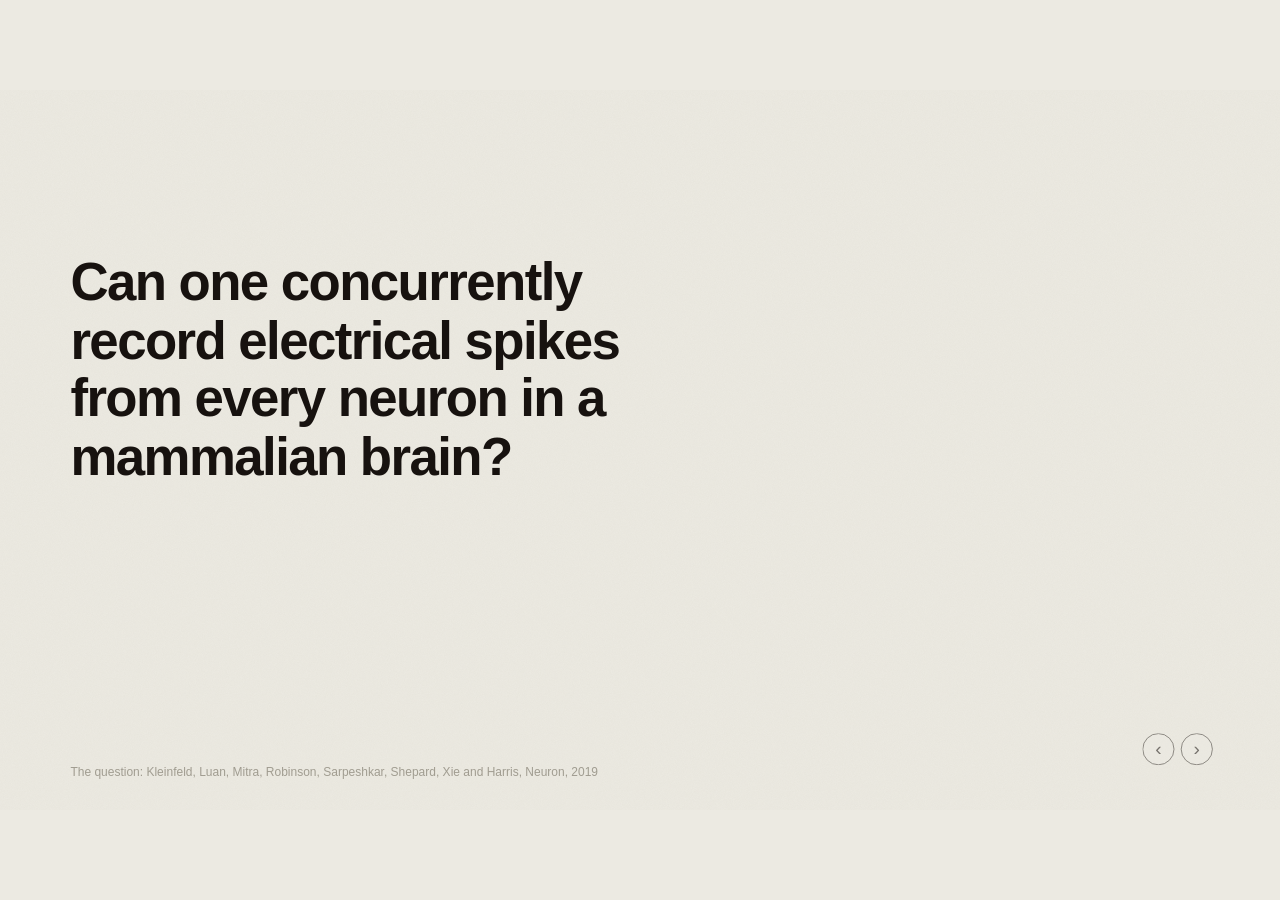
==== commit f072902c: "Warm palette with navy accent; roadmap of the 4K project Co-Authored-By: Claude Fable 5.2 <noreply@a" ====
--- a/index.html
+++ b/index.html
@@ -2,7 +2,7 @@
 <html lang="en"><head><meta charset="utf-8"><meta name="viewport" content="width=device-width,initial-scale=1">
 <title>Every neuron</title>
 <link rel="icon" href="data:,">
-<link rel="stylesheet" href="deck.css?v=29">
+<link rel="stylesheet" href="deck.css?v=30">
 <script defer src="app.js?v=2"></script>
 <script defer src="semester.js?v=11"></script>
 </head>
@@ -17,7 +17,7 @@
     <div class="ai">
       <p class="age">In the age of AI.</p>
       <p class="who">Weinan Wang · Howard Wang</p>
-      <img class="lit" src="assets/art/cajal/ammon_pyramidal_light.png?v=2" alt="A single neuron drawn by Santiago Ramón y Cajal, shown light on dark">
+      <img class="lit" src="assets/art/cajal/ammon_pyramidal_light.png?v=3" alt="A single neuron drawn by Santiago Ramón y Cajal, shown light on dark">
       <p class="credit">Drawing: Santiago Ramón y Cajal · scan: Wellcome Collection, CC BY 4.0</p>
     </div>
   </div>
@@ -47,30 +47,30 @@
 <!-- 3 · The frontier (four steps) -->
 <section class="slide bleed" data-sec="1" data-notes="This is what each step outward has bought. Across is how many neurons we read, up is how many we write. By 2006: cochlear implants let people hear, from the 1980s; deep brain stimulation steadies a tremor, 1997; and a paralysed man moves a cursor, 2006. [next] By 2016: a robotic arm, 2012; an implant that stops a seizure as it starts, 2013; touch felt through a robotic hand, 2016. [next] Today: letters seen as points of light, 2021; walking again with a bridge from brain to spinal cord, 2023; speech at about 60 words a minute, 2023; and people playing chess, Civilization and Counter-Strike with an implant, from 2024. [next] And beyond the line: talking at full speed, moving the whole body, natural vision, memory in Alzheimer's, and at the far end sharing a thought and uploading a memory. Nothing on the right exists. Every item on it needs more neurons, read and written. The placement of the points is illustrative.">
   <div class="frames" data-steps>
-    <img class="on" src="assets/plots/frontier_1.svg?v=16" alt="What brain interfaces could do by 2006: hear again, steady a tremor, move a cursor. Axes: neurons we read, neurons we write.">
-    <img src="assets/plots/frontier_2.svg?v=16" alt="By 2016: stop a seizure as it starts, feel touch through a robotic hand, move a robotic arm.">
-    <img src="assets/plots/frontier_3.svg?v=16" alt="Today: see letters as points of light, walk again, play video games, speak in sentences.">
-    <img src="assets/plots/frontier_4.svg?v=16" alt="The future, not reached yet: talk at full speed, move the whole body again, see naturally again, restore memory in Alzheimer's, share a thought brain to brain, upload our memories.">
+    <img class="on" src="assets/plots/frontier_1.svg?v=17" alt="What brain interfaces could do by 2006: hear again, steady a tremor, move a cursor. Axes: neurons we read, neurons we write.">
+    <img src="assets/plots/frontier_2.svg?v=17" alt="By 2016: stop a seizure as it starts, feel touch through a robotic hand, move a robotic arm.">
+    <img src="assets/plots/frontier_3.svg?v=17" alt="Today: see letters as points of light, walk again, play video games, speak in sentences.">
+    <img src="assets/plots/frontier_4.svg?v=17" alt="The future, not reached yet: talk at full speed, move the whole body again, see naturally again, restore memory in Alzheimer's, share a thought brain to brain, upload our memories.">
   </div>
 </section>
 
 <!-- 4 · How far along (four steps) -->
 <section class="slide bleed" data-sec="1" data-notes="How far along are we. The scale is logarithmic: each step up is a thousand times more, and on this scale a steady doubling is a straight line. On the right is a ladder of brains for scale: one neuron, a worm with 302, a fruit fly with 140,000, a mouse with 71 million, and us with 86 billion. Dark dots are neurons recorded at once with electrodes, green dots optical, red squares electrode channels. The blue diamond is our system: 5,376 channels, more than a worm and less than a fly. From one neuron in 1959 to here took 67 years: twelve doublings, one every 7.4 years. [next] To every neuron in a human brain is 24 more doublings. At the same pace, straight on, we arrive in 2203. [next] To arrive in 2050 the line has to bend: each doubling faster than the last, one a year on average. [next] People in AI talk about 2030 for what their field will do. For us, 2030 means 24 doublings in four years: one every two months on average. A straight line cannot get there. The doubling time itself has to shrink, generation after generation, and that only happens if each generation is built from the last one: the same chip, the same head, eight times over, as 4K goes to 32K. That is the foundation we are building. These curves are not forecasts. They show what each date would demand.">
   <div class="frames" data-steps>
-    <img class="on" src="assets/plots/scaling_1.svg?v=19" alt="Neurons or channels recorded at once, by year, on a logarithmic scale. From one neuron in 1959 to 5,376 channels in 2026: twelve doublings in 67 years.">
-    <img src="assets/plots/scaling_2.svg?v=19" alt="24 more doublings to the 86 billion neurons of a human brain. At the historical pace of one every 7.4 years: 2203.">
-    <img src="assets/plots/scaling_3.svg?v=19" alt="One doubling a year: 2050.">
-    <img src="assets/plots/scaling_4.svg?v=19" alt="To arrive by 2030: one doubling every two months.">
+    <img class="on" src="assets/plots/scaling_1.svg?v=20" alt="Neurons or channels recorded at once, by year, on a logarithmic scale. From one neuron in 1959 to 5,376 channels in 2026: twelve doublings in 67 years.">
+    <img src="assets/plots/scaling_2.svg?v=20" alt="24 more doublings to the 86 billion neurons of a human brain. At the historical pace of one every 7.4 years: 2203.">
+    <img src="assets/plots/scaling_3.svg?v=20" alt="One doubling a year: 2050.">
+    <img src="assets/plots/scaling_4.svg?v=20" alt="To arrive by 2030: one doubling every two months.">
   </div>
 </section>
 
 <!-- 5 · Eight steps of x8 (four steps) -->
 <section class="slide bleed" data-sec="1" data-notes="So how do we get 24 doublings? Count them another way. One of our heads records 4,096 channels. Multiply by eight, eight times, and you are at every neuron in a human brain: 4,096 times eight to the eighth is 69 billion, and 86 billion is just above it. So the whole road is eight steps of times eight. The fly brain sits between the first and second step, the mouse brain between the fourth and fifth. [next] The first step is the one we designed this semester: one head to eight heads, 4K to 32K. It is the same chip and the same head, eight times over. [next] Each step runs into a different limit. The first one we know, because we are in it: 64 bonds made by hand. The next is the probe itself: today's threads end near a hundred thousand channels. After that come the problems the 2019 paper listed: data, insertion, power, tissue, lifetime. Only the first is measured; the rest is our reading. [Howard: correct these labels.] [next] And here is the point. If every step takes as long as the one before, we are back on the straight line. Each step has to take less time than the last. That only happens when a step reuses what the step before it built, and when the loops inside a step turn fast. The rest of the talk is about those two things. The 22 percent on this picture is only there to draw it; it is not a measurement.">
   <div class="frames" data-steps>
-    <img class="on" src="assets/plots/steps8_1.svg?v=9" alt="A staircase on a logarithmic scale: from one head with 4,096 recording channels, eight steps of times eight reach 69 billion, just under the 86 billion neurons of a human brain.">
-    <img src="assets/plots/steps8_2.svg?v=9" alt="The first step, from one head to eight heads, is highlighted: it is designed.">
-    <img src="assets/plots/steps8_3.svg?v=9" alt="Beside each step, the limit we expect there: 64 bonds by hand; today's threads end near 100,000; data; insertion; power; tissue; lifetime; a human brain.">
-    <img src="assets/plots/steps8_4.svg?v=9" alt="The same eight steps drawn against time, each step shorter than the one before.">
+    <img class="on" src="assets/plots/steps8_1.svg?v=10" alt="A staircase on a logarithmic scale: from one head with 4,096 recording channels, eight steps of times eight reach 69 billion, just under the 86 billion neurons of a human brain.">
+    <img src="assets/plots/steps8_2.svg?v=10" alt="The first step, from one head to eight heads, is highlighted: it is designed.">
+    <img src="assets/plots/steps8_3.svg?v=10" alt="Beside each step, the limit we expect there: 64 bonds by hand; today's threads end near 100,000; data; insertion; power; tissue; lifetime; a human brain.">
+    <img src="assets/plots/steps8_4.svg?v=10" alt="The same eight steps drawn against time, each step shorter than the one before.">
   </div>
 </section>
 
@@ -84,7 +84,21 @@
   </ol>
 </section>
 
-<!-- 7 · Draft marker -->
+<!-- 7 · Roadmap of Howard's part -->
+<section class="slide" data-sec="2" data-notes="From here on it is mostly my own work: the 4K project. I want to show that it follows those three principles, so here is the road map, with each stop marked by the principle it shows. [next] First the system itself, part by part, from the probe to the computer. It is one chip repeated, and its host was built with eight ports from the start. [next] Then how the probe goes onto the chip. The next step leaves only 1.1 millimetres for it, and today that work is done by hand. [next] Then what carries forward from 512 to 4K to 32K, and what does not. [next] And last the loops: how long one turn of design, fabrication and bonding takes, and what is still open. [Howard: a draft. Check which principle belongs to which stop.]">
+  <h1>The 4K project, by the same three principles</h1>
+  <div class="rm">
+    <div class="row hd"><div></div><div><i>1</i>Make it fungible</div><div><i>2</i>Build with the next step in mind</div><div><i>3</i>Close the loop</div></div>
+    <div class="rows build" data-steps>
+      <div class="row on"><div class="what"><b>The system, part by part</b><span>from the probe to the computer</span></div><div class="c">one chip, repeated 8 and 64 times</div><div class="c">a host with eight ports from the start</div><div class="c">every board testable alone</div></div>
+      <div class="row"><div class="what"><b>Probe onto chip</b><span>today, and the proposal</span></div><div class="c no">.</div><div class="c">it has to fit in 1.1 mm</div><div class="c">today it is done by hand</div></div>
+      <div class="row"><div class="what"><b>What carries forward</b><span>512, 4K, 32K</span></div><div class="c">what is reused as it is, and what is not</div><div class="c no">.</div><div class="c no">.</div></div>
+      <div class="row"><div class="what"><b>The loops, and what is open</b><span>design, fabrication, bonding</span></div><div class="c no">.</div><div class="c no">.</div><div class="c">the slowest loop sets the pace</div></div>
+    </div>
+  </div>
+</section>
+
+<!-- 8 · Draft marker -->
 <section class="slide" data-sec="2" data-notes="[A note to ourselves, not for the audience.] From here on the slides are mostly AI-generated. The content is what I want to cover; the slides are not at the level I want and will change.">
   <div class="mid">
     <p class="dateline">Draft from here on</p>
@@ -93,7 +107,7 @@
   </div>
 </section>
 
-<!-- 8 · Four rules -->
+<!-- 9 · Four rules -->
 <section class="slide draft" data-sec="2" data-notes="Four rules follow from that, and you will see each of them in the hardware. One: one part, repeated. The same chip eight times makes a head, and the same head eight times makes 32K. Two: one joint everywhere. Every board-to-board connection in the head is the same connector at the same height, so boards can be swapped and restacked. Three: build the next step's host first. The host board has had eight ports from the first version, although we only need one today. Four: every board can be tested alone. Each one ships in a frame with its own test points. And under all four: the design lives in files, so AI can turn the loop. The host board went through 26 versions in 20 days.">
   <h1>Four rules we design by</h1>
   <ol class="rules build" data-steps>
@@ -105,31 +119,31 @@
   <p class="foot-note">And all of it lives in files, so AI can turn the loop: the host board went through 26 versions in 20 days.</p>
 </section>
 
-<!-- 9 · One chip to eight heads (three steps) -->
+<!-- 10 · One chip to eight heads (three steps) -->
 <section class="slide draft" data-sec="2" data-notes="What we built. One ASIC has 512 recording and 128 stimulation channels; that works on the bench today. [next] One head is a stack of boards carrying eight of the same ASIC: 4,096 recording, 1,024 stimulation. That is the 4K system, designed this semester. [next] Eight of the same head on one host board is 32,768 recording and 8,192 stimulation channels. Nothing in the third picture is a new part. That is what makes it one step of times eight and not a new project.">
   <h1>The same chip, eight times, and eight times again</h1>
   <div class="fill frames" data-steps>
-    <img class="on" src="assets/plots/chips_1.svg?v=4" alt="One ASIC, 512 channels, working today.">
-    <img src="assets/plots/chips_2.svg?v=4" alt="Times eight: one head of eight ASICs, 4,096 channels, designed this semester.">
-    <img src="assets/plots/chips_3.svg?v=4" alt="Times eight again: eight heads, 64 ASICs, 32,768 channels, next.">
-  </div>
-</section>
-
-<!-- 10 · 3D system -->
+    <img class="on" src="assets/plots/chips_1.svg?v=5" alt="One ASIC, 512 channels, working today.">
+    <img src="assets/plots/chips_2.svg?v=5" alt="Times eight: one head of eight ASICs, 4,096 channels, designed this semester.">
+    <img src="assets/plots/chips_3.svg?v=5" alt="Times eight again: eight heads, 64 ASICs, 32,768 channels, next.">
+  </div>
+</section>
+
+<!-- 11 · 3D system -->
 <section class="slide draft" data-sec="3" data-notes="The system in 3D, from the real board models. Eight heads, each on its own Micro-HDMI cable, into the HDMI Extension Board with the FPGA module, then PCI Express to the PC. Click a board to see what it does. The second view puts the heads on the animal.">
   <div class="row"><h1>The 4K head, and eight of them</h1>
     <div class="seg" id="approach"><button data-approach="custom" aria-pressed="true">System</button><button data-approach="head" aria-pressed="false">On the head</button></div></div>
   <div class="fill"><iframe id="overview-frame" data-src="assets/overview-3d/index.html?embed=1&amp;approach=custom" title="3D overview of the recording system" allow="fullscreen"></iframe></div>
 </section>
 
-<!-- 11 · Signal path -->
+<!-- 12 · Signal path -->
 <section class="slide draft" data-sec="3" data-notes="Here is the path a signal takes, from the brain to the computer. I will go through it one part at a time, and for each part I will answer the same three questions: what it does, what we decided and why, and what happens to it at 32K. The row of names at the top of each slide is this path; the blue one is where we are.">
   <h1>From the brain to the computer, one part at a time</h1>
   <div class="fill"><img class="plot onpaper" src="assets/system/fig_data_path.svg?v=1" alt="The data path from the probe through the ASIC, the head boards, the cable and the host board to the computer"></div>
   <p class="foot-note">For each part: what it does · what we decided · what happens to it at 32K</p>
 </section>
 
-<!-- 12 · Part: probe -->
+<!-- 13 · Part: probe -->
 <section class="slide draft part" data-sec="3" data-notes="The first part is the probe. This is the SC512: four shanks, each 80 micrometres wide and about 7 millimetres long, 128 recording sites on each, 512 in all. Its back end has 512 pads on a 180 micrometre grid. We did not redesign it. One probe goes on each ASIC, so a head carries eight and the 32K system carries sixty-four. The picture also shows the ribbon cable that today sits between the probe and the chip; that is the next part. [Two more presses on this slide: the decision, then what happens at 32K.] Numbers, if asked: SC512 · 3.24 × 14.78 mm · shanks 80 µm wide, 7.12 mm long · 512 pads on a 16 × 32 grid at 180 µm.">
   <p class="chain"><b>Probe</b><span>Bond</span><span>ASIC</span><span>ASIC board</span><span>Power board</span><span>Frontend FPGA</span><span>Cable</span><span>Host board</span><span>PC</span></p>
   <h1>The probe</h1>
@@ -144,7 +158,7 @@
   </div>
 </section>
 
-<!-- 13 · Part: ASIC -->
+<!-- 14 · Part: ASIC -->
 <section class="slide draft part" data-sec="3" data-notes="The ASIC. One chip records 512 channels at 12 bits and 31.25 kilosamples per second each, and stimulates on 128 channels. Noise is 4 to 5 microvolts, power under 20 microwatts per channel, and the die is about 8 by 7 millimetres. This is the part we treat as fixed. Every other decision in the system is about how to repeat this chip: eight in a head, sixty-four at 32K. This photograph is our own, of one chip bonded on its board. [Two more presses on this slide: the decision, then what happens at 32K.] Numbers, if asked: 512 record · 128 stimulate · 12 bit · 31.25 kS/s per channel · 0.3 to 10 kHz · 4 to 5 µVrms · under 20 µW per channel · 8.1 × 7 mm.">
   <p class="chain"><span>Probe</span><span>Bond</span><b>ASIC</b><span>ASIC board</span><span>Power board</span><span>Frontend FPGA</span><span>Cable</span><span>Host board</span><span>PC</span></p>
   <h1>The ASIC</h1>
@@ -159,13 +173,13 @@
   </div>
 </section>
 
-<!-- 14 · Bonding today -->
+<!-- 15 · Bonding today -->
 <section class="slide draft" data-sec="3" data-notes="The other half is getting the probe onto the chip. This is how one probe goes onto one ASIC today. The counter is the wire bonder: five passes, 1,024 rivets, then the probe is flipped over the chip. For 4K that is eight times per head.">
   <h1>Probe onto chip, today</h1>
   <div class="fill"><iframe data-src="assets/bonding-steps/index.html?autoplay=1&amp;v=5" title="Probe bonding, step by step" allow="fullscreen"></iframe></div>
 </section>
 
-<!-- 15 · Part: the 1.1 mm -->
+<!-- 16 · Part: the 1.1 mm -->
 <section class="slide draft part" data-sec="3" data-notes="Why does the bonding have to change at all? Because of the stack. To fit eight ASICs on a head, the ASIC boards sit one above the other, 1.5 millimetres apart, joined by the same connector everywhere. The parts on the board above hang into that gap, so what is left above each ASIC board is about 1.1 millimetres. Today's build, with the ribbon, stands about 2.8. It does not fit. So the build has to change, and that is the proposal on the next slide.">
   <p class="chain"><span>Probe</span><b>Bond</b><span>ASIC</span><span>ASIC board</span><span>Power board</span><span>Frontend FPGA</span><span>Cable</span><span>Host board</span><span>PC</span></p>
   <h1>Why the bond has to change: 1.1 mm</h1>
@@ -173,7 +187,7 @@
   <p class="nums">Boards 0.8 mm thick · 1.5 mm to the next board · 1.1 mm left above each ASIC board · today's build stands about 2.8 mm</p>
 </section>
 
-<!-- 16 · Proposal -->
+<!-- 17 · Proposal -->
 <section class="slide draft" data-sec="3" data-notes="The 4K stack leaves only about 1.1 millimetres above each ASIC board. Today's build stands about 2.8. So the proposal is to put the probe directly on the ASIC: three wire-bonder passes instead of five, and it fits.">
   <h1>Proposal: probe directly on the ASIC</h1>
   <div class="fill duo">
@@ -182,7 +196,7 @@
   </div>
 </section>
 
-<!-- 17 · Part: ASIC board -->
+<!-- 18 · Part: ASIC board -->
 <section class="slide draft part" data-sec="3" data-notes="The ASIC board carries two ASICs. Four of these boards make a head: a bottom and a top board on each side. Two decisions here. First, the top and bottom boards share one layer stack, so they are made the same way. Second, the bottom board passes every supply rail straight up to the top board, so one port below feeds four ASICs. It is ten layers in 0.8 millimetres, which is at the edge of what the factory will do; they have not confirmed it yet. This board is designed and on hold, not ordered. [Howard: say why it is on hold.] [Two more presses on this slide: the decision, then what happens at 32K.] Numbers, if asked: V15 · 2 ASICs per board · 10 layers in 0.8 mm · 22.5 × 17.1 mm · designed, on hold, not ordered.">
   <p class="chain"><span>Probe</span><span>Bond</span><span>ASIC</span><b>ASIC board</b><span>Power board</span><span>Frontend FPGA</span><span>Cable</span><span>Host board</span><span>PC</span></p>
   <h1>The ASIC board</h1>
@@ -197,7 +211,7 @@
   </div>
 </section>
 
-<!-- 18 · Part: power board -->
+<!-- 19 · Part: power board -->
 <section class="slide draft part" data-sec="3" data-notes="The power board, which we call the FPGA-LDO board. It takes 3.3 volts and makes the seven quiet supplies the ASICs need, plus plus and minus 8 volts for stimulation. Analog and digital ground meet at a single point. It sits in the middle of the head with two identical ports, one up and one down, each feeding four ASICs. We looked at two layouts. Option B split this into two smaller boards and was two grams lighter, but it needed at least 132 contacts through one connector and the connector family stops at 120. So Option A it is, and B was archived on 14 November. [Two more presses on this slide: the decision, then what happens at 32K.] Numbers, if asked: FPGA-LDO, Option A · layout V24 · 6 layers · 22.6 × 36.8 mm · two 80-pin ports · at the factory for review, not paid.">
   <p class="chain"><span>Probe</span><span>Bond</span><span>ASIC</span><span>ASIC board</span><b>Power board</b><span>Frontend FPGA</span><span>Cable</span><span>Host board</span><span>PC</span></p>
   <h1>The power board</h1>
@@ -212,7 +226,7 @@
   </div>
 </section>
 
-<!-- 19 · Part: frontend FPGA -->
+<!-- 20 · Part: frontend FPGA -->
 <section class="slide draft part" data-sec="3" data-notes="The frontend FPGA board. Each ASIC puts out eight data lines at 32 megahertz, so a head has sixty-four. An Artix-7 on the head captures all of them and sends them out as one serial lane at 3.125 gigabits per second. That is what lets a whole head leave on a single cable. It is fourteen layers on a board about 23 by 25 millimetres. The firmware has not been built yet: the design tools have never been run on it. [Howard: confirm the reason for putting the FPGA on the head.] [Two more presses on this slide: the decision, then what happens at 32K.] Numbers, if asked: V14 · Artix-7 (XC7A35T) · 14 layers · 22.6 × 25.5 mm · one lane at 3.125 Gb/s · at the factory for review, not paid.">
   <p class="chain"><span>Probe</span><span>Bond</span><span>ASIC</span><span>ASIC board</span><span>Power board</span><b>Frontend FPGA</b><span>Cable</span><span>Host board</span><span>PC</span></p>
   <h1>The frontend FPGA board</h1>
@@ -227,7 +241,7 @@
   </div>
 </section>
 
-<!-- 20 · Part: the head -->
+<!-- 21 · Part: the head -->
 <section class="slide draft part" data-sec="3" data-notes="Put together, that is one head: the frontend FPGA board on top, the power board under it, and two pairs of ASIC boards, one pair above and one below. Every joint between boards is the same connector at the same 1.5 millimetre height. The whole stack is about 23 by 47 by 14 millimetres, and we estimate 8 to 10 grams. One thing still open: the connectors are not keyed, so an ASIC board can be plugged in turned around. That is on the list at the end.">
   <p class="chain"><span>Probe</span><span>Bond</span><span>ASIC</span><b>ASIC board</b><span>Power board</span><span>Frontend FPGA</span><span>Cable</span><span>Host board</span><span>PC</span></p>
   <h1>One head: eight ASICs in 23 × 47 × 14 mm</h1>
@@ -235,7 +249,7 @@
   <p class="nums">22.64 × 47.05 × 13.71 mm · 8 to 10 g, estimated · every board-to-board joint is the same connector (Hirose DF40C, 1.5 mm)</p>
 </section>
 
-<!-- 21 · Part: cable -->
+<!-- 22 · Part: cable -->
 <section class="slide draft part" data-sec="3" data-notes="The cable. Each head connects with one ordinary Micro-HDMI cable, about a metre long. We use its wire pairs our own way: one pair carries the recording lane up, one carries a 32 megahertz clock down, one carries commands, and one pin carries all of the head&#x27;s power at 5 volts. Because every head gets the same clock from the host, all sixty-four ASICs sample at the same instant. One detail to check: the plug has to be under 12.5 millimetres wide and the cable we picked is listed at 12.7. [Two more presses on this slide: the decision, then what happens at 32K.] Numbers, if asked: Micro-HDMI to Micro-HDMI, 3 ft · chosen 16 Nov, not bought yet.">
   <p class="chain"><span>Probe</span><span>Bond</span><span>ASIC</span><span>ASIC board</span><span>Power board</span><span>Frontend FPGA</span><b>Cable</b><span>Host board</span><span>PC</span></p>
   <h1>The cable</h1>
@@ -250,7 +264,7 @@
   </div>
 </section>
 
-<!-- 22 · Part: host board -->
+<!-- 23 · Part: host board -->
 <section class="slide draft part" data-sec="3" data-notes="The host board, which we call the HDMI Extension Board. It has eight Micro-HDMI ports, makes 5 volts for the heads with a current limit on each port, sends each port its clock, and carries the FPGA module. Two decisions matter here. It has had eight ports from the very first version, although one head needs one. So going to 32K does not touch this board. And we did not invent its shape or its link to the PC: both are copied from the reference board that the module maker publishes. This is the board that went from version 14 to version 40 in twenty days. [Two more presses on this slide: the decision, then what happens at 32K.] Numbers, if asked: HDMI Extension Board V40 · 8 ports · 6 layers · 168 × 114 mm · 5 V at 6 A, each port current-limited · PCI Express × 4 · at the factory for review, not paid.">
   <p class="chain"><span>Probe</span><span>Bond</span><span>ASIC</span><span>ASIC board</span><span>Power board</span><span>Frontend FPGA</span><span>Cable</span><b>Host board</b><span>PC</span></p>
   <h1>The host board</h1>
@@ -265,7 +279,7 @@
   </div>
 </section>
 
-<!-- 23 · Part: numbers to the PC -->
+<!-- 24 · Part: numbers to the PC -->
 <section class="slide draft part" data-sec="3" data-notes="At the far end is a bought FPGA module, an Opal Kelly XEM8310, and the PC. The numbers: one head is 1.5 gigabits per second of recording data. Its lane runs at 3.125. One head fits through USB 3. Eight heads are 12.3 gigabits per second, and that needs PCI Express, four lanes at generation 3, which the host board already has. One honest caveat: a review found that the raw capture format as written needs 2.56 gigabits per head, slightly more than the lane's 2.5 of payload. That has to be settled in the firmware.">
   <p class="chain"><span>Probe</span><span>Bond</span><span>ASIC</span><span>ASIC board</span><span>Power board</span><span>Frontend FPGA</span><span>Cable</span><span>Host board</span><b>PC</b></p>
   <h1>To the computer: the numbers</h1>
@@ -277,7 +291,7 @@
   <p class="nums">FPGA module: Opal Kelly XEM8310, bought · one head fits through USB 3 · eight heads need PCI Express × 4, generation 3, which the host board already has</p>
 </section>
 
-<!-- 24 · KiCad -->
+<!-- 25 · KiCad -->
 <section class="slide draft" data-sec="3" data-notes="The boards as laid out in KiCad; the viewer reads the real board files, so you can zoom and switch layers. HDMI Extension: eight Micro-HDMI ports and a PCI Express edge. Frontend FPGA: an Artix-7 on fourteen layers, small enough to sit on the head. FPGA-LDO: the clean supplies for the ASICs. All pass design-rule checks with zero errors, order files are made, nothing is ordered yet.">
   <div class="row"><h1>The boards</h1>
     <div class="seg switch"><button data-view="lv-hdmi" aria-selected="true">HDMI Extension</button><button data-view="lv-frontend" aria-selected="false">Frontend FPGA</button><button data-view="lv-ldo" aria-selected="false">FPGA-LDO</button></div></div>
@@ -288,7 +302,7 @@
   </div>
 </section>
 
-<!-- 25 · Test frames -->
+<!-- 26 · Test frames -->
 <section class="slide draft" data-sec="3" data-notes="Rule four in practice. Each board comes back from the factory inside a break-off frame, 70 by 70 millimetres, with a header and test points, so it can be powered and probed on the bench on its own before it goes into a stack. Our professor asked for this, after the test board of the Open Ephys ONIX system. The frame does a second job: it is the panel the factory needs to assemble such a small board. On the right are the test points on the host board. Click a picture to zoom.">
   <h1>Every board can be tested alone</h1>
   <div class="fill shots three">
@@ -298,13 +312,13 @@
   </div>
 </section>
 
-<!-- 26 · Software -->
+<!-- 27 · Software -->
 <section class="slide draft" data-sec="3" data-notes="The software that runs the chip: it records all 512 channels, programs the stimulators, and can do both together. This is a real recording from this week, drawn in the layout of the chip; red frames are stimulator channels.">
   <h1>All 512 channels, live</h1>
   <div class="fill shots"><figure><img data-zoom src="assets/software/lab_tools_map_real_recording.png" alt="A real recording shown as a map of all 512 channels"></figure></div>
 </section>
 
-<!-- 27 · Status -->
+<!-- 28 · Status -->
 <section class="slide draft" data-sec="4" data-notes="Where it all stands today, plainly. The chip, the probe and the 512-channel setup work, and the software made its first recording from the real chip this month. The three new boards, the host, the frontend and the power board, were submitted to the factory on 22 November as bare boards and are under review; they are not paid for yet. The ASIC board is designed and on hold. The FPGA module is bought, the cable is chosen. Nothing of the 4K system has been tested, because nothing of it exists yet. That is the honest state: the design is done, and the building starts now.">
   <h1>Where it stands today</h1>
   <table class="state">
@@ -319,7 +333,7 @@
   </table>
 </section>
 
-<!-- 28 · What carries forward -->
+<!-- 29 · What carries forward -->
 <section class="slide draft" data-sec="4" data-notes="[Three columns arrive one at a time: 512, then 4K, then 32K.] This is the same system, sorted by one question: at each generation, what was new work and what was reused as it is? A blue dot is new work. An open circle is reused. The ASIC was the work of the 512 generation, and it is reused eight times in a head and 64 times at 32K. The head boards and the host board were the work of this semester, and the host board already has eight ports, so 32K reuses both. One row is different. Putting the probe onto the chip is done again by hand, every time: once, then eight times, then 64 times. That row is the one that does not carry forward. [Howard: check every cell of this table; it is my reading of the system.]">
   <h1>What carries forward, and what does not</h1>
   <div class="fill carrywrap">
@@ -329,17 +343,17 @@
   <p class="nums"><i class="k new"></i>new work <i class="k same"></i>reused as it is <i class="k hand"></i>done again by hand, every time</p>
 </section>
 
-<!-- 29 · The slowest loop (three steps) -->
+<!-- 30 · The slowest loop (three steps) -->
 <section class="slide draft" data-sec="4" data-notes="So what sets how long a step takes? Its slowest loop. Design: with AI, the HDMI board went through 26 versions in 20 days, about a day per turn. [next] Fabrication: about three weeks a turn. [next] Bonding: two months, by hand, and not fully solved. It took me, Weinan and Pablo a long time, and the manufacturer's engineer too. Design is no longer the bottleneck. The loop done by hand is, and it is also the one row that did not carry forward. So this is where the next step of times eight will be won or lost: make bonding a loop that turns in days, or remove it with the direct-on-ASIC build.">
   <h1>The slowest loop sets the pace of a step</h1>
   <div class="fill frames" data-steps>
-    <img class="on" src="assets/plots/loops_1.svg?v=4" alt="Days for one turn of the design loop: 1 day; 26 versions in 20 days.">
-    <img src="assets/plots/loops_2.svg?v=4" alt="Fabrication: about 3 weeks for one turn.">
-    <img src="assets/plots/loops_3.svg?v=5" alt="Bonding: 2 months for one turn, by hand, not fully solved. An engraving of two hands working under a microscope.">
-  </div>
-</section>
-
-<!-- 30 · What is still open -->
+    <img class="on" src="assets/plots/loops_1.svg?v=5" alt="Days for one turn of the design loop: 1 day; 26 versions in 20 days.">
+    <img src="assets/plots/loops_2.svg?v=5" alt="Fabrication: about 3 weeks for one turn.">
+    <img src="assets/plots/loops_3.svg?v=6" alt="Bonding: 2 months for one turn, by hand, not fully solved. An engraving of two hands working under a microscope.">
+  </div>
+</section>
+
+<!-- 31 · What is still open -->
 <section class="slide draft" data-sec="4" data-notes="And what is still open. I would rather show you this list than have you find it. How the probe attaches in the new build is not decided: we have to hold it flat and release it from its wafer piece, and the pad rows on the probe and the chip do not line up yet, 409 micrometres against 720. The firmware has never been built. The head-to-host link has almost no margin with the capture format as written. The head will run warm; the estimate is 14 to 62 degrees above ambient depending on assumptions, which is too wide to trust. The connectors are not keyed. And two things wait on the factories: ten layers in 0.8 millimetres, and copper across the break-off tabs. Each of these is a loop to turn, and most of them live in files.">
   <h1>What is still open</h1>
   <ol class="rules open">
@@ -352,18 +366,18 @@
   </ol>
 </section>
 
-<!-- 31 · Close -->
+<!-- 32 · Close -->
 <section class="slide draft closing" data-sec="4" data-notes="So, back to the question from the start. From one head to every neuron is eight steps of times eight. At the pace of history they take two centuries. They only fit in our lifetimes if each one is faster than the last, and that means two things for how we work: build every generation so the next one can reuse it, and go after the slowest loop, which today is the one done by hand. 4K to 32K is the first step, and it is designed. Thank you.">
   <div class="mid">
     <p class="dateline">From one head to every neuron</p>
     <p class="big fit">Eight steps. Each one faster than the last.</p>
-    <img id="path" src="assets/plots/path.svg?v=8" alt="The path: 512, 4K now, 32K, 100K, a new probe, every neuron">
-  </div>
-  <img class="band" src="assets/art/cajal/retina_band_ink.png?v=3" alt="A row of many nerve cells of the retina, drawn in ink by Santiago Ramón y Cajal">
+    <img id="path" src="assets/plots/path.svg?v=9" alt="The path: 512, 4K now, 32K, 100K, a new probe, every neuron">
+  </div>
+  <img class="band" src="assets/art/cajal/retina_band_ink.png?v=4" alt="A row of many nerve cells of the retina, drawn in ink by Santiago Ramón y Cajal">
   <p class="credit">Drawing: Santiago Ramón y Cajal · scan: Wellcome Collection, CC BY 4.0</p>
 </section>
 
-<!-- 32 · Backup divider -->
+<!-- 33 · Backup divider -->
 <section class="slide" data-backup-start data-sec="0" data-notes="End of the talk. Everything after this slide is backup: the slides from the earlier, longer version, kept for questions.">
   <div class="mid">
     <p class="dateline">End of the talk</p>
@@ -371,7 +385,7 @@
   </div>
 </section>
 
-<!-- 33 · Roadmap (backup) -->
+<!-- 34 · Roadmap (backup) -->
 <section class="slide" data-sec="0" data-notes="The roadmap. First the goal: what neural engineering is trying to do, stated as a number, and why it matters beyond medicine. Second, what it takes: how far along we are, and the list of problems a 2019 paper says must be solved. Third the 4K system, what we built this semester. Fourth, going faster with AI: that 2019 list again, sorted by what AI can see and what it cannot.">
   <h1>Roadmap</h1>
   <ol class="road">
@@ -382,7 +396,7 @@
   </ol>
 </section>
 
-<!-- 34 · The elephant (backup) -->
+<!-- 35 · The elephant (backup) -->
 <section class="slide" data-sec="0" data-notes="Before the goal, the elephant in the room. On 20 November a mathematician working with an AI model posted a proof of the Riemann hypothesis, written in the Lean proof language. It compiles, and the proof checker accepts it. Experts are still confirming that the formal statement really is the Riemann hypothesis. So: claimed and machine-checked, not yet accepted. Either way, the question for us is the same. If a machine can do that, what is left for people trying to move a field forward? Hold the question. The last part of the talk is my answer.">
   <div class="mid">
     <p class="dateline">20 Nov 2026 · An AI-written proof of the Riemann hypothesis is posted. It compiles. Experts are checking it.</p>
@@ -390,78 +404,78 @@
   </div>
 </section>
 
-<!-- 35 · The unit (backup) -->
+<!-- 36 · The unit (backup) -->
 <section class="slide" data-sec="0" data-notes="What are we trying to solve. You can study the brain at three levels. Behaviour: one person, seen from the outside; that is psychology. Regions: imaging like fMRI, where each point averages about a million neurons. And cells: one neuron, one spike. We want the cellular level. That is what makes it neuroscience.">
   <h1>The unit is the neuron</h1>
-  <div class="fill"><img class="plot" src="assets/plots/levels.svg?v=8" alt="Three levels: behaviour, one person; regions, about a million neurons per point; cells, one neuron"></div>
-</section>
-
-<!-- 36 · The 2019 paper (backup) -->
+  <div class="fill"><img class="plot" src="assets/plots/levels.svg?v=9" alt="Three levels: behaviour, one person; regions, about a million neurons per point; cells, one neuron"></div>
+</section>
+
+<!-- 37 · The 2019 paper (backup) -->
 <section class="slide" data-sec="0" data-notes="We are not the first to ask. In 2019 eight people, among them Lan Luan and Chong Xie, asked in Neuron whether one can record spikes from every neuron in a mammalian brain. Their answer: physics allows it, for the cortex of a mouse. This is their design, seen from above and drawn to scale. Each blue dot is a shank six micrometres across, one every forty micrometres, and each shank hears the neurons within twenty micrometres of it. A shank carries 280 electrodes. That is twenty million channels for one mouse cortex, and it displaces about two percent of the tissue. For scale, the red outline is one Neuropixels shank today. Two things they did not cover: the human brain, and stimulation. And they wrote it before AI could help. Keep that in mind.">
   <h1>2019: can we record from every neuron? Physics says yes.</h1>
-  <div class="fill"><img class="plot" src="assets/plots/design2019.svg?v=7" alt="The 2019 design seen from above, to scale: shanks 6 micrometres across on a lattice 40 micrometres apart among the neurons, with one Neuropixels shank for comparison. 40 micrometres between shanks, 280 electrodes on each shank, 20 million channels for one mouse cortex, 2 percent of the tissue displaced."></div>
+  <div class="fill"><img class="plot" src="assets/plots/design2019.svg?v=8" alt="The 2019 design seen from above, to scale: shanks 6 micrometres across on a lattice 40 micrometres apart among the neurons, with one Neuropixels shank for comparison. 40 micrometres between shanks, 280 electrodes on each shank, 20 million channels for one mouse cortex, 2 percent of the tissue displaced."></div>
   <p class="foot-note">Kleinfeld, Luan, Mitra, Robinson, Sarpeshkar, Shepard, Xie, Harris · Neuron 103, 1005 (2019) · mouse cortex, recording only · neuron bodies drawn 10 µm across for illustration</p>
 </section>
 
-<!-- 37 · Subfield (backup) -->
+<!-- 38 · Subfield (backup) -->
 <section class="slide" data-sec="0" data-notes="This is why I say neuroscience is a subfield of neuroengineering, and not the other way round. Once we can record and stimulate every neuron, any experiment is a click of a button: choose which neurons to read, which to write, and when. All of neuroscience becomes a choice inside that capability. So the engineering problem contains the science.">
   <h1>Neuroscience is a subfield of neuroengineering</h1>
-  <div class="fill"><img class="plot" src="assets/plots/subfield.svg?v=8" alt="A large circle, neuroengineering: read and write every neuron. Inside it a smaller circle, neuroscience: choose which ones and when. Then every experiment is a click."></div>
-</section>
-
-<!-- 38 · Who is it for (backup) -->
+  <div class="fill"><img class="plot" src="assets/plots/subfield.svg?v=9" alt="A large circle, neuroengineering: read and write every neuron. Inside it a smaller circle, neuroscience: choose which ones and when. Then every experiment is a click."></div>
+</section>
+
+<!-- 39 · Who is it for (backup) -->
 <section class="slide" data-sec="0" data-notes="Why does this matter outside the clinic? Today a brain interface means medicine, and that is the right place to start. Each dot here is eight million people. The red dots are everyone living with a spinal cord injury, about 15 million, and everyone who is blind, about 43 million: the people today's implants are built for first. Other conditions add more dots, but the picture does not change. The grey dots are everyone else. An interface that reads and writes every neuron is not only a treatment. It is for all of these dots.">
   <h1>Beyond medicine: who is it for?</h1>
-  <div class="fill"><img class="plot" src="assets/plots/people.svg?v=6" alt="One thousand dots, each 8 million people. Seven are red: spinal cord injury and blindness, 58 million people. All one thousand: everyone, 8.2 billion."></div>
+  <div class="fill"><img class="plot" src="assets/plots/people.svg?v=7" alt="One thousand dots, each 8 million people. Seven are red: spinal cord injury and blindness, 58 million people. All one thousand: everyone, 8.2 billion."></div>
   <p class="foot-note">Spinal cord injury: 15.4 million (WHO, 2021) · blindness: 43 million (Bourne et al., Lancet Global Health, 2020) · world population: 8.2 billion</p>
 </section>
 
-<!-- 39 · Ten bits per second (backup) -->
+<!-- 40 · Ten bits per second (backup) -->
 <section class="slide" data-sec="0" data-notes="And this is what everyone is missing. Our senses gather about a billion bits every second. Everything we put out, typing, speaking, moving, runs at about ten bits per second. That is a factor of a hundred million, and it is the same for every healthy person: it is the speed limit on how we work with each other and with machines. The blue bar is one of our 4K heads: 1.5 billion bits per second of raw data, measured directly from the brain. Raw samples are not the same thing as information, so this is capacity, not meaning. But the wire is already wide enough. What is missing is the neurons on the other end of it.">
   <h1>We take in a billion bits a second. We put out ten.</h1>
-  <div class="fill"><img class="plot" src="assets/plots/bits.svg?v=7" alt="Information rate on a logarithmic scale. In, what the senses gather: 1 billion bits per second. Out, typing, speaking, moving: 10 bits per second, a gap of one hundred million times. One 4K head, raw data: 1.5 billion bits per second."></div>
+  <div class="fill"><img class="plot" src="assets/plots/bits.svg?v=8" alt="Information rate on a logarithmic scale. In, what the senses gather: 1 billion bits per second. Out, typing, speaking, moving: 10 bits per second, a gap of one hundred million times. One 4K head, raw data: 1.5 billion bits per second."></div>
   <p class="foot-note">In and out: Zheng and Meister, Neuron, 2025 · one head: 4,096 channels at 31.25 kS/s, 12 bit</p>
 </section>
 
-<!-- 40 · Ceilings (backup) -->
+<!-- 41 · Ceilings (backup) -->
 <section class="slide" data-sec="0" data-notes="That straight line is not one technology. Each kind of probe climbs and then runs out. Stiff arrays as they are today first: the Utah array with 96 channels, then Neuropixels with 384 per probe; with several probes together they reached about two thousand channels, because thick shanks damage tissue when they are packed closely. Flexible threads are our work, the NET probes: we are at 4K, 32K is next, and my estimate is they run out around a hundred thousand channels. Beyond that we need a new kind of probe. The 2019 paper drew one: twenty million channels for a mouse cortex. Nobody has built it, and I do not know yet how it will be made. But there has been a next one every time, and there will be again. These ceilings are our estimates.">
   <h1>Each probe technology has a ceiling</h1>
-  <div class="fill"><img class="plot" src="assets/plots/ceilings.svg?v=10" alt="Three S-curves on a logarithmic scale: stiff arrays today (Utah array 96, Neuropixels 384) level off near 2,000 channels, flexible threads (NET probes, our work) near 100,000, and a next probe, drawn in 2019 at 20 million channels and not built, reaches 86 billion"></div>
-</section>
-
-<!-- 41 · The 2019 list (backup) -->
+  <div class="fill"><img class="plot" src="assets/plots/ceilings.svg?v=11" alt="Three S-curves on a logarithmic scale: stiff arrays today (Utah array 96, Neuropixels 384) level off near 2,000 channels, flexible threads (NET probes, our work) near 100,000, and a next probe, drawn in 2019 at 20 million channels and not built, reaches 86 billion"></div>
+</section>
+
+<!-- 42 · The 2019 list (backup) -->
 <section class="slide" data-sec="0" data-notes="The same paper wrote down what has to be solved. Eight things. Probes: six-micrometre shanks with wires 35 nanometres wide. Power: 0.2 microwatts per channel. Data: find the spikes at the probe, before sending anything. Spike sorting, for twenty million channels. Insertion: a shank every forty micrometres, a tenth of the spacing of a Utah array. Assembly: electronics at the head of every shank. Tissue: nobody knows whether cortex tolerates losing two percent of its volume. And lifetime: electrode coatings degrade over months. I will take two of them now, data and power, and come back to the whole list at the end.">
   <h1>The 2019 list: what must be solved</h1>
-  <div class="fill"><img class="plot" src="assets/plots/list2019.svg?v=6" alt="Eight problems from the 2019 paper: probes, power, data, spike sorting, insertion, assembly, tissue, lifetime. Written before AI could help."></div>
-</section>
-
-<!-- 42 · Bandwidth (backup) -->
+  <div class="fill"><img class="plot" src="assets/plots/list2019.svg?v=7" alt="Eight problems from the 2019 paper: probes, power, data, spike sorting, insertion, assembly, tissue, lifetime. Written before AI could help."></div>
+</section>
+
+<!-- 43 · Bandwidth (backup) -->
 <section class="slide" data-sec="0" data-notes="Can the data even be carried? Each channel is 31.25 kilosamples per second at 12 bits. One head is 192 megabytes per second. Every neuron in a human brain, raw, is about 4 petabytes per second. Compare that with the GPU NVIDIA is shipping now, the Rubin: the chip that trains and runs the large AI models, sold 72 to a rack. Its memory bandwidth, how fast it reads its own 288 gigabytes of memory, is 19.2 terabytes per second: raw, every neuron is about 210 of those, three racks. If the chip sends only spikes, it is about 2 terabytes per second, a tenth of one GPU. So bandwidth is not what stops us. The probes are.">
   <h1>Can we carry the data?</h1>
-  <div class="fill"><img class="plot" src="assets/plots/bandwidth.svg?v=8" alt="Data rates on a logarithmic scale, from one channel at 47 kB/s to every neuron raw at 4 PB/s, against one NVIDIA Rubin GPU at 19.2 TB/s and one Vera Rubin rack of 72 GPUs at 1.4 PB/s"></div>
+  <div class="fill"><img class="plot" src="assets/plots/bandwidth.svg?v=9" alt="Data rates on a logarithmic scale, from one channel at 47 kB/s to every neuron raw at 4 PB/s, against one NVIDIA Rubin GPU at 19.2 TB/s and one Vera Rubin rack of 72 GPUs at 1.4 PB/s"></div>
   <p class="foot-note">31.25 kS/s, 12 bit per channel · spikes only: 5 spikes/s per neuron, 5 bytes each · NVIDIA Rubin (2026): 288 GB of HBM4 memory per GPU; NVIDIA lists 19.2 or 22 TB/s, the lower is used</p>
 </section>
 
-<!-- 43 · Twenty watts (backup) -->
+<!-- 44 · Twenty watts (backup) -->
 <section class="slide" data-sec="0" data-notes="Power is the hard one, and it splits in two. Computing, on the left. The brain runs on about 20 watts. A Raspberry Pi 5, an 80 dollar computer, runs Gemma 3 with one billion parameters, a small language model from Google, at ten to fifteen words a second on about 9 watts. So a useful AI model already fits inside the brain's power budget; it does not need the 2,000 watt GPU, and that 2,000 is from industry reports, not from NVIDIA. Recording, on the right. The brain spends about a quarter of a nanowatt per neuron: 20 watts over 86 billion. The 2019 paper needs less than 0.2 microwatts per channel, so that the electronics do not heat the brain. That is already about 900 times the brain's own figure. And the amplifier the paper cites is at 7.6 microwatts, 38 times too much. So computing fits in 20 watts. Recording does not yet.">
   <h1>20 watts is enough to compute. Not yet to record.</h1>
-  <div class="fill"><img class="plot" src="assets/plots/power.svg?v=9" alt="Two bar charts on logarithmic scales. Computing, the whole system: Raspberry Pi 5 running Gemma 3 at 9 watts, the human brain at 20 watts, one NVIDIA Rubin GPU at 2,000 watts. Recording, each neuron or channel: the brain at 0.23 nanowatts per neuron, the 2019 target of 0.2 microwatts per channel, about 900 times more, and a published amplifier at 7.6 microwatts per channel, 38 times more again."></div>
+  <div class="fill"><img class="plot" src="assets/plots/power.svg?v=10" alt="Two bar charts on logarithmic scales. Computing, the whole system: Raspberry Pi 5 running Gemma 3 at 9 watts, the human brain at 20 watts, one NVIDIA Rubin GPU at 2,000 watts. Recording, each neuron or channel: the brain at 0.23 nanowatts per neuron, the 2019 target of 0.2 microwatts per channel, about 900 times more, and a published amplifier at 7.6 microwatts per channel, 38 times more again."></div>
   <p class="foot-note">Brain: about 20% of a 100 W resting body, and 20 W ÷ 86 billion per neuron · Raspberry Pi 5: 8 to 10 W, published benchmarks · Rubin GPU: 1,800 to 2,300 W, as reported · target and amplifier: Kleinfeld et al., Neuron 2019</p>
 </section>
 
-<!-- 44 · Sound (backup) -->
+<!-- 45 · Sound (backup) -->
 <section class="slide" data-sec="0" data-notes="The first experiment the chip is headed for: tone pips to a sedated sheep, recording auditory cortex. To trust that, you have to trust the sound. The delay from playback to microphone is 38.3 milliseconds and stays within about a hundredth of a millisecond. Bench only so far; not yet on an animal.">
   <h1>First experiment: sound timing, 38.3 ms</h1>
   <div class="fill shots"><figure><img data-zoom src="assets/sonic/timing_summary.png" alt="Sound delay over 20 probes in two runs: 38.250 ms and 38.375 ms, flat"></figure></div>
 </section>
 
-<!-- 45 · Two kinds of problems (backup) -->
+<!-- 46 · Two kinds of problems (backup) -->
 <section class="slide" data-sec="0" data-notes="Now, going faster. There are two kinds of problems today. The first kind AI has changed completely. I can work with AI for two hours and have a working prototype that would have taken a full PhD, five years, not long ago. The second kind has not moved at all. Wire bonding: there is not much intelligence in it, not much thinking. But it is hard. It took me a long time, it took Weinan a long time, it took Pablo a long time, I consulted the manufacturer's engineer, and it is still not fully solved. Two months, and still two months. The frontier is jagged, and everyone has to face that.">
   <h1>Two kinds of problems</h1>
-  <div class="fill"><img class="plot" src="assets/plots/jagged.svg?v=7" alt="Time to solve, before and with AI. A working prototype: five years to two hours. Wire bonding: two months, still two months."></div>
-</section>
-
-<!-- 46 · The bonder (backup) -->
+  <div class="fill"><img class="plot" src="assets/plots/jagged.svg?v=8" alt="Time to solve, before and with AI. A working prototype: five years to two hours. Wire bonding: two months, still two months."></div>
+</section>
+
+<!-- 47 · The bonder (backup) -->
 <section class="slide" data-sec="0" data-notes="This is the second kind. Small balls, crushed wire ends, no ball at all. Each failure has more than one cause, and you find them by hand, one at a time, at the machine. Click to zoom.">
   <h1>Not much thinking. Still two months.</h1>
   <div class="fill shots four">
@@ -472,32 +486,32 @@
   </div>
 </section>
 
-<!-- 47 · Can AI see the loop (backup) -->
+<!-- 48 · Can AI see the loop (backup) -->
 <section class="slide" data-sec="0" data-notes="Why is one fast and the other slow? It is not difficulty. It is whether AI can see the loop. Board design lives entirely in files: design, check, fix. AI sees every step and can act on every step, so the loop turns in hours. Wire bonding lives in hands and eyes: set the machine, bond, look through the microscope. AI sees none of it. So the way to position ourselves is to make the bench visible: log every bond with its settings, a picture and the result; use fixtures so every run is the same; and have an automatic pass or fail. Then when a smarter AI arrives, we can point it at the bonder, and a two-month problem becomes an afternoon problem.">
   <h1>The difference: can AI see the loop?</h1>
-  <div class="fill"><img class="plot" src="assets/plots/two_loops.svg?v=7" alt="Two loops. Board design: design, check, fix, all in files, AI sees every step, turns in hours. Wire bonding: set, bond, look, in hands and eyes, AI sees nothing, turns in days. To fix it: log every bond, repeatable fixtures, automatic pass or fail."></div>
-</section>
-
-<!-- 48 · The list, sorted (backup) -->
+  <div class="fill"><img class="plot" src="assets/plots/two_loops.svg?v=8" alt="Two loops. Board design: design, check, fix, all in files, AI sees every step, turns in hours. Wire bonding: set, bond, look, in hands and eyes, AI sees nothing, turns in days. To fix it: log every bond, repeatable fixtures, automatic pass or fail."></div>
+</section>
+
+<!-- 49 · The list, sorted (backup) -->
 <section class="slide" data-sec="0" data-notes="Now take the 2019 list and sort it by that one question: can AI see the loop? In files: power, which is circuit design; data; and spike sorting. These are design problems, and our boards show what happens to design problems now: 26 versions in 20 days. In hands: making the probes, inserting them, and assembling them. That is where our bonding sits: two months. On biology's clock: whether tissue tolerates it, and how long probes last. A chronic study takes months, whatever AI does. This sorting is our judgment, not a result. But it tells us where to work: the middle column is the one we can move into the first.">
   <h1>The same list, sorted by what AI can see</h1>
-  <div class="fill"><img class="plot" src="assets/plots/sorted2019.svg?v=6" alt="The eight problems sorted into three columns. In files, AI sees every step: power, data, spike sorting. In hands, AI sees nothing yet: probes, insertion, assembly. On biology's clock, AI cannot shorten it: tissue, lifetime."></div>
+  <div class="fill"><img class="plot" src="assets/plots/sorted2019.svg?v=7" alt="The eight problems sorted into three columns. In files, AI sees every step: power, data, spike sorting. In hands, AI sees nothing yet: probes, insertion, assembly. On biology's clock, AI cannot shorten it: tissue, lifetime."></div>
   <p class="foot-note">The sorting is our judgment, not a result</p>
 </section>
 
-<!-- 49 · Ladder · static version (backup) -->
+<!-- 50 · Ladder · static version (backup) -->
 <section class="slide" data-sec="0" data-notes="What we built. One ASIC has 512 recording and 128 stimulation channels; that works on the bench today. One head is a stack of boards carrying eight ASICs: 4,096 recording, 1,024 stimulation. That is the 4K system, designed this semester. Eight heads on one host board is 32,768 recording and 8,192 stimulation channels.">
   <h1>From one chip to 32,768 channels</h1>
-  <div class="fill"><img class="plot" src="assets/plots/chips.svg?v=10" alt="Drawn to scale. One ASIC, 512 channels, working. Times eight: one head of eight ASICs, 4,096 channels, designed. Times eight: eight heads, 64 ASICs, 32,768 channels, next; one of the eight heads is filled in, the one designed."></div>
-</section>
-
-<!-- 50 · Slowest loop · static version (backup) -->
+  <div class="fill"><img class="plot" src="assets/plots/chips.svg?v=11" alt="Drawn to scale. One ASIC, 512 channels, working. Times eight: one head of eight ASICs, 4,096 channels, designed. Times eight: eight heads, 64 ASICs, 32,768 channels, next; one of the eight heads is filled in, the one designed."></div>
+</section>
+
+<!-- 51 · Slowest loop · static version (backup) -->
 <section class="slide" data-sec="0" data-notes="So what sets the slope of that curve from earlier? How fast we iterate: 4K to 32K, 32K to 100K, and beyond. And our iteration is three loops. Design: with AI, the HDMI board went through 26 versions in 20 days, about a day per turn. Fabrication: weeks; the first board went out at the end of October and is not back yet. Bonding: two months. If you want a hundred or a thousand times the productivity, design is no longer the bottleneck. The bottleneck is atoms, and checking that what AI produced is right. The slowest loop sets the slope.">
   <h1>The slowest loop sets the slope</h1>
-  <div class="fill"><img class="plot" src="assets/plots/loops.svg?v=7" alt="Days for one turn of each loop: design 1 day, fabrication about 3 weeks, bonding 2 months"></div>
-</section>
-
-<!-- 51 · The number (backup) -->
+  <div class="fill"><img class="plot" src="assets/plots/loops.svg?v=8" alt="Days for one turn of each loop: design 1 day, fabrication about 3 weeks, bonding 2 months"></div>
+</section>
+
+<!-- 52 · The number (backup) -->
 <section class="slide" data-sec="0" data-notes="For a human brain, every neuron is this number: about 86 billion. That is what done looks like. Most fields cannot say what done looks like. We can.">
   <div class="mid">
     <p class="huge">86,000,000,000</p>
@@ -505,7 +519,7 @@
   </div>
 </section>
 
-<!-- 52 · Principle (backup) -->
+<!-- 53 · Principle (backup) -->
 <section class="slide" data-sec="0" data-notes="So how do we make each step faster than the last, and how do we make AI work for neuroengineering? Our answer is one principle. Make every part reusable. If the work of this step is still working at the next step, the next step starts ahead. If it has to be redone, we are back on the straight line. Everything I show you about the system is this principle applied to one part at a time.">
   <div class="mid">
     <p class="dateline">How each step gets faster</p>
--- a/deck.css
+++ b/deck.css
@@ -1,6 +1,6 @@
 /* Every neuron · deck V2 · one fixed 1600 × 900 stage, scaled to the window. No chrome.
    Look (22 Nov): warm paper, thin lines, after the Anthropic chart Howard pointed to. */
-:root{--ink:#15181E;--muted:#6B6D6E;--soft:#9A9C9D;--line:#D8DADE;--accent:#0F4D92;--tint:#DDE3E6;--paper:#F3F2EE}
+:root{--ink:#17120F;--muted:#6B675E;--soft:#A29E92;--line:#D6D3C8;--accent:#0F4D92;--tint:#DDE3E6;--paper:#ECEAE2}
 *{box-sizing:border-box}
 html,body{height:100%;margin:0;background:var(--paper);color:var(--ink);overflow:hidden;
   font-family:-apple-system,BlinkMacSystemFont,"Helvetica Neue",Helvetica,Arial,sans-serif;-webkit-font-smoothing:antialiased}
@@ -59,7 +59,7 @@
 .shots{gap:22px;align-items:stretch}
 .shots figure{flex:1;min-width:0;min-height:0;margin:0;display:flex;flex-direction:column}
 .shots img{flex:1;min-height:0;width:100%;object-fit:contain;cursor:zoom-in}
-.shots.three img{background:#F8F8F6;border:1px solid var(--line)}
+.shots.three img{background:#F6F5F0;border:1px solid var(--line)}
 .shots.four img{object-fit:cover;border:1px solid var(--line)}
 .shots figcaption{font-size:20px;color:var(--muted);margin-top:12px}
 .duo{gap:24px}
@@ -134,7 +134,7 @@
 .q dt{font-size:14px;text-transform:uppercase;letter-spacing:.09em;color:var(--muted);margin-bottom:8px}
 .q dd{margin:0;font-size:27px;line-height:1.3;letter-spacing:-.005em}
 .q dd.next{font-weight:600;color:var(--accent)}
-.q dd.hand{font-weight:600;color:#BF5B3C}
+.q dd.hand{font-weight:600;color:#C4694A}
 .nums{margin:20px 0 0;font-size:17px;color:var(--muted);line-height:1.4}
 .pins{width:100%;border-collapse:collapse;font-size:24px}
 .pins td{padding:17px 0;border-top:1px solid var(--line)}
@@ -162,29 +162,29 @@
 .state td:first-child{font-weight:600;width:36%}
 .state td:nth-child(2){width:20%;font-weight:600;white-space:nowrap}
 .state td:last-child{color:var(--muted);font-size:21px}
-.state .ok{color:#00205B}.state .go{color:var(--accent)}.state .wait{color:var(--muted)}.state .no{color:#BF5B3C}
+.state .ok{color:#00205B}.state .go{color:var(--accent)}.state .wait{color:var(--muted)}.state .no{color:#C4694A}
 
 /* slides paint their own paper, so pictures set to multiply blend into it */
 .slide{background:var(--paper)}
 .slide.plate{background:#000 center/cover no-repeat}
 .stats b{font-size:88px;white-space:nowrap}
 .state td.ok,.state td.go,.state td.wait,.state td.no{font-size:25px;font-weight:600}
-.state td.ok{color:#00205B}.state td.go{color:var(--accent)}.state td.wait{color:var(--muted)}.state td.no{color:#BF5B3C}
+.state td.ok{color:#00205B}.state td.go{color:var(--accent)}.state td.wait{color:var(--muted)}.state td.no{color:#C4694A}
 
 /* ---- after Anthropic's roadshow slides (22 Nov): outlined pastel tiles, paper grain, quieter titles */
 #stage::after{content:"";position:absolute;inset:0;pointer-events:none;z-index:4;opacity:.5;mix-blend-mode:multiply;
-  background-image:url("data:image/svg+xml;utf8,<svg xmlns='http://www.w3.org/2000/svg' width='240' height='240'><filter id='n'><feTurbulence type='fractalNoise' baseFrequency='.9' numOctaves='2' seed='4'/><feColorMatrix values='0 0 0 0 .5  0 0 0 0 .5  0 0 0 0 .53  0 0 0 .13 0'/></filter><rect width='240' height='240' filter='url(%23n)'/></svg>")}
+  background-image:url("data:image/svg+xml;utf8,<svg xmlns='http://www.w3.org/2000/svg' width='240' height='240'><filter id='n'><feTurbulence type='fractalNoise' baseFrequency='.9' numOctaves='2' seed='4'/><feColorMatrix values='0 0 0 0 .55  0 0 0 0 .52  0 0 0 0 .46  0 0 0 .16 0'/></filter><rect width='240' height='240' filter='url(%23n)'/></svg>")}
 .stats{gap:26px}
-.stats div{background:#DCE3EE;border:1.5px solid var(--ink);border-radius:10px;padding:54px 30px 46px;text-align:center}
-.stats div:nth-child(2){background:#E6E8EB}
+.stats div{background:#DDE2CD;border:1.5px solid var(--ink);border-radius:10px;padding:54px 30px 46px;text-align:center}
+.stats div:nth-child(2){background:#E6DFD2}
 .stats div:nth-child(2) b{color:var(--ink)}
 .stats b{font-size:76px}
-.rules:not(.open) li{background:#E6E8EB;border:1.5px solid var(--ink);border-radius:10px;padding:34px 34px 34px 112px}
-.rules:not(.open) li:nth-child(1){background:#F5DED4}
-.rules:not(.open) li:nth-child(4){background:#DCE3EE}
+.rules:not(.open) li{background:#E6DFD2;border:1.5px solid var(--ink);border-radius:10px;padding:34px 34px 34px 112px}
+.rules:not(.open) li:nth-child(1){background:#F1DDD2}
+.rules:not(.open) li:nth-child(4){background:#DDE2CD}
 .rules:not(.open) li::before{left:32px;top:30px;color:var(--ink)}
 .rules:not(.open){gap:26px}
-.q dd.next{display:inline-block;background:#DCE3EE;border:1.5px solid var(--ink);border-radius:8px;padding:12px 20px;color:var(--ink);font-size:24px}
+.q dd.next{display:inline-block;background:#DDE2CD;border:1.5px solid var(--ink);border-radius:8px;padding:12px 20px;color:var(--ink);font-size:24px}
 
 /* ---- builds of ordinary elements (22 Nov): children of .build[data-steps] arrive one per press */
 .build>*{opacity:0;transform:translateY(12px);transition:opacity .5s ease,transform .5s ease}
@@ -195,7 +195,7 @@
 .q.build{gap:38px}
 .q.build>i{display:none}
 .dec{margin:0;font-size:40px;line-height:1.2;font-weight:600;letter-spacing:-.02em}
-.at32{margin:0;align-self:flex-start;background:#DCE3EE;border:1.5px solid var(--ink);border-radius:10px;padding:18px 28px 20px;font-size:31px;font-weight:600;letter-spacing:-.01em}
+.at32{margin:0;align-self:flex-start;background:#DDE2CD;border:1.5px solid var(--ink);border-radius:10px;padding:18px 28px 20px;font-size:31px;font-weight:600;letter-spacing:-.01em}
 .at32 span{display:block;font-size:13px;font-weight:400;text-transform:uppercase;letter-spacing:.09em;color:var(--muted);margin-bottom:6px}
 /* what carries forward: three columns of tiles */
 .carrywrap{gap:18px;align-items:center}
@@ -206,41 +206,41 @@
 .rl{display:flex;flex-direction:column;justify-content:center}
 .rl b{font-size:26px;font-weight:600;letter-spacing:-.01em}
 .rl span{font-size:16px;color:var(--muted);margin-top:3px}
-.rl.hand b{color:#BF5B3C}
+.rl.hand b{color:#C4694A}
 .col .hd{display:flex;flex-direction:column;justify-content:flex-end;align-items:center;padding-bottom:10px}
 .col .hd b{font-size:40px;font-weight:600;letter-spacing:-.03em;line-height:1}
 .col .hd span{font-size:15px;color:var(--muted);margin-top:6px}
 .cell{display:flex;align-items:center;justify-content:center;border:1.5px solid var(--ink);border-radius:10px;font-size:22px;font-weight:600}
-.cell.new{background:#DCE5EA}.cell.same{background:#DCE3EE}.cell.hand{background:#F5DED4;color:#A34A2E}
+.cell.new{background:#DCE5EA}.cell.same{background:#DDE2CD}.cell.hand{background:#F1DDD2;color:#A5512F}
 .cell.none{border:1.5px dashed var(--line);background:none}
 .nums .k{display:inline-block;width:16px;height:16px;border:1.5px solid var(--ink);border-radius:4px;vertical-align:-2px;margin:0 8px 0 22px}
 .nums .k:first-child{margin-left:0}
-.k.new{background:#DCE5EA}.k.same{background:#DCE3EE}.k.hand{background:#F5DED4}
+.k.new{background:#DCE5EA}.k.same{background:#DDE2CD}.k.hand{background:#F1DDD2}
 
 /* ---- the cover (22 Nov): the 2019 question on plain paper; one press adds "In the age of AI." and the slide turns dark */
 .cover.ask{transition:background .7s ease,color .7s ease}
 .cover.ask h1{font-size:66px;line-height:1.1;letter-spacing:-.03em;max-width:800px;margin:0;font-weight:600}
 .cover.ask .build>*{transform:none}
-.cover.ask .age{margin:26px 0 0;font-size:66px;line-height:1.1;font-weight:600;letter-spacing:-.03em;color:#A9C1EA}
+.cover.ask .age{margin:26px 0 0;font-size:66px;line-height:1.1;font-weight:600;letter-spacing:-.03em;color:#E2AE98}
 .cover.ask .fly{position:absolute;right:56px;top:258px;width:690px;height:auto}
-.cover.ask .credit{right:56px;bottom:20px;color:#8A8E95}
+.cover.ask .credit{right:56px;bottom:20px;color:#8d877b}
 .cover.ask .who{margin-top:44px}
 .cover.ask .src{position:absolute;left:88px;bottom:40px;margin:0;font-size:15px;color:var(--soft)}
-.cover.ask:has(.ai.on){background:#00205B;color:#F4F6FA}
-.cover.ask:has(.ai.on) .who{color:#C9D2E3}
-.cover.ask:has(.ai.on) .src{color:#8FA0C0}
+.cover.ask:has(.ai.on){background:#17120F;color:#F3F0E8}
+.cover.ask:has(.ai.on) .who{color:#b9b3a6}
+.cover.ask:has(.ai.on) .src{color:#8d877b}
 
 .cover.ask .lit{position:absolute;right:110px;top:30px;height:840px;width:auto}
 
 /* ---- 22 Nov, Howard's review: names arrive with the second line of the cover; three principles; a draft marker */
-.cover.ask .ai .who{margin:40px 0 0 4px;color:#C9D2E3}
+.cover.ask .ai .who{margin:40px 0 0 4px;color:#b9b3a6}
 .placeholder{color:var(--soft);font-style:italic}
 .rules.three{grid-template-columns:1fr 1fr 1fr;gap:26px}
 .rules.three li{padding:150px 34px 44px 34px !important;min-height:400px}
 .rules.three li::before{left:34px !important;top:40px !important;font-size:84px !important}
 .rules.three b{font-size:36px;line-height:1.12;margin-bottom:16px}
 .rules.three span{font-size:23px}
-.rules.three li:nth-child(1){background:#F5DED4}.rules.three li:nth-child(2){background:#E6E8EB}.rules.three li:nth-child(3){background:#DCE3EE}
+.rules.three li:nth-child(1){background:#F1DDD2}.rules.three li:nth-child(2){background:#E6DFD2}.rules.three li:nth-child(3){background:#DDE2CD}
 .slide.draft::before{content:"draft · mostly AI-generated";position:absolute;right:88px;top:30px;font-size:13px;letter-spacing:.06em;text-transform:uppercase;color:var(--soft)}
 
 /* always-visible page buttons, bottom right (22 Nov): the only way on from a slide that a live view fills */
@@ -250,25 +250,25 @@
 
 /* ---- slide 2 (22 Nov): two sides of one coin. Left, on paper: neuroengineering. Right, on dark: AI. Pairs arrive one per press */
 .slide.coin{padding:0}
-.coin .sides{position:absolute;inset:0;background:linear-gradient(90deg,var(--paper) 50%,#00205B 50%)}
-.coin .seam.top{position:absolute;left:0;right:0;top:64px;margin:0;text-align:center;font-size:15px;letter-spacing:.14em;text-transform:uppercase;color:#8A8E95;mix-blend-mode:normal}
-.coin .medal{position:absolute;left:50%;top:104px;width:190px;height:190px;margin-left:-95px;border-radius:50%;border:1.5px solid #8A8E95;
+.coin .sides{position:absolute;inset:0;background:linear-gradient(90deg,var(--paper) 50%,#17120F 50%)}
+.coin .seam.top{position:absolute;left:0;right:0;top:64px;margin:0;text-align:center;font-size:15px;letter-spacing:.14em;text-transform:uppercase;color:#8d877b;mix-blend-mode:normal}
+.coin .medal{position:absolute;left:50%;top:104px;width:190px;height:190px;margin-left:-95px;border-radius:50%;border:1.5px solid #8d877b;
   background:linear-gradient(90deg,#17120F 50%,var(--paper) 50%);display:flex;align-items:center;justify-content:center}
-.coin .medal span{font-size:21px;font-weight:600;letter-spacing:-.01em;background:linear-gradient(90deg,#F4F6FA 50%,#17120F 50%);-webkit-background-clip:text;background-clip:text;color:transparent}
+.coin .medal span{font-size:21px;font-weight:600;letter-spacing:-.01em;background:linear-gradient(90deg,#F3F0E8 50%,#17120F 50%);-webkit-background-clip:text;background-clip:text;color:transparent}
 .coin .pairs{position:absolute;left:0;right:0;top:330px;bottom:120px;display:flex;flex-direction:column;justify-content:space-between}
 .coin .pair{position:relative;display:grid;grid-template-columns:1fr 1fr;align-items:center}
 .coin .pair>div{padding:0 120px 0 88px;font-size:30px;line-height:1.25;font-weight:600;letter-spacing:-.012em}
-.coin .pair>div:last-child{padding:0 88px 0 120px;color:#F4F6FA}
+.coin .pair>div:last-child{padding:0 88px 0 120px;color:#F3F0E8}
 .coin .pair>div:first-child{text-align:right}
-.coin .pair>b{position:absolute;left:50%;top:50%;transform:translate(-50%,-50%);padding:7px 16px;border-radius:999px;border:1.5px solid #8A8E95;background:#DCE3EE;color:#17120F;
+.coin .pair>b{position:absolute;left:50%;top:50%;transform:translate(-50%,-50%);padding:7px 16px;border-radius:999px;border:1.5px solid #8d877b;background:#DDE2CD;color:#17120F;
   font-size:13px;font-weight:600;letter-spacing:.09em;text-transform:uppercase;white-space:nowrap}
 .coin .pair.head h2{margin:0 0 10px;font-size:54px;line-height:1.05;letter-spacing:-.03em;font-weight:600}
 .coin .pair.head p{margin:0;font-size:25px;line-height:1.3;font-weight:400;color:var(--muted);letter-spacing:0}
-.coin .pair.head>div:last-child p{color:#C9D2E3}
-.coin .pair.head>div:last-child h2{color:#A9C1EA}
+.coin .pair.head>div:last-child p{color:#b9b3a6}
+.coin .pair.head>div:last-child h2{color:#E2AE98}
 
 .coin .medal{top:100px;width:150px;height:150px;margin-left:-75px}
-.coin .seam.word{position:absolute;left:50%;top:262px;transform:translateX(-50%);margin:0;padding:6px 18px;border-radius:999px;background:#DCE3EE;border:1.5px solid #8A8E95;color:#17120F;font-size:22px;font-weight:600;letter-spacing:-.01em}
+.coin .seam.word{position:absolute;left:50%;top:262px;transform:translateX(-50%);margin:0;padding:6px 18px;border-radius:999px;background:#DDE2CD;border:1.5px solid #8d877b;color:#17120F;font-size:22px;font-weight:600;letter-spacing:-.01em}
 .coin .pairs{top:350px}
 
 /* slide 2, second draft (22 Nov): the shared start, with real portraits, then the two sides */
@@ -277,25 +277,41 @@
 .coin .pair.origin>div{display:flex;align-items:center;gap:26px;padding:0 34px 0 88px;font-weight:400}
 .coin .pair.origin>div:first-child{justify-content:flex-end;text-align:right}
 .coin .pair.origin>div:last-child{padding:0 88px 0 34px}
-.coin .pair.origin img{width:150px;height:196px;object-fit:cover;object-position:50% 18%;border:1.5px solid #8A8E95;filter:grayscale(1) contrast(1.05);flex:none}
+.coin .pair.origin img{width:150px;height:196px;object-fit:cover;object-position:50% 18%;border:1.5px solid #8d877b;filter:grayscale(1) sepia(.32) contrast(1.04);flex:none}
 .coin .pair.origin span{display:flex;flex-direction:column;gap:8px;max-width:440px}
-.coin .pair.origin small{font-size:15px;letter-spacing:.09em;text-transform:uppercase;color:#8A8E95;font-weight:400}
+.coin .pair.origin small{font-size:15px;letter-spacing:.09em;text-transform:uppercase;color:#8d877b;font-weight:400}
 .coin .pair.origin q{font-size:36px;line-height:1.1;font-weight:600;letter-spacing:-.02em;quotes:none}
 .coin .pair.origin>div:first-child q{quotes:"\201C" "\201D"}
 .coin .pair.origin>div:first-child q::before{content:open-quote}.coin .pair.origin>div:first-child q::after{content:close-quote}
 .coin .pair.origin>div:last-child q{font-style:italic}
 .coin .pair.origin em{font-style:normal;font-size:18px;line-height:1.35;color:var(--muted);letter-spacing:0}
-.coin .pair.origin>div:last-child em{color:#C9D2E3}
+.coin .pair.origin>div:last-child em{color:#b9b3a6}
 .coin .pair.head h2{font-size:46px}
 .coin .pair.head p{font-size:22px}
 .coin .pair>div{font-size:27px}
 .coin .credit{position:absolute;left:88px;bottom:50px;margin:0;font-size:11px;color:var(--soft)}
-.coin .seam.top{left:50%;right:auto;top:30px;transform:translateX(-50%);padding:7px 18px;border-radius:999px;background:#DCE3EE;border:1.5px solid #8A8E95;color:#17120F;font-size:13px;font-weight:600;white-space:nowrap}
+.coin .seam.top{left:50%;right:auto;top:30px;transform:translateX(-50%);padding:7px 18px;border-radius:999px;background:#DDE2CD;border:1.5px solid #8d877b;color:#17120F;font-size:13px;font-weight:600;white-space:nowrap}
 
 /* Rice colourway (22 Nov evening): Rice Blue #00205B for accent and dark sides, Rice Gray #7C7E7F for secondary text; paper and clay kept */
-.cover.ask:has(.ai.on) .who{color:#C9D2E3}
-.cover.ask:has(.ai.on) .src,.cover.ask .credit{color:#8FA0C0}
+.cover.ask:has(.ai.on) .who{color:#b9b3a6}
+.cover.ask:has(.ai.on) .src,.cover.ask .credit{color:#8d877b}
 .cell.new{background:#00205B;color:#fff}.k.new{background:#00205B}
-.cell.same{background:#DCE3EE}.k.same{background:#DCE3EE}
+.cell.same{background:#DDE2CD}.k.same{background:#DDE2CD}
 
 /* cooler paper and inks (22 Nov, night): Howard found Rice Blue did not sit well on the warm beige; paper is now a near-white grey, drawings are navy, light text on navy is blue-white */
+
+/* ---- 23 Nov: warm palette back (Howard: it works better); Rice Blue #00205B stays as the accent only: our points and lines in the plots, the current part in the path, "new work" tiles */
+.rules.three li:nth-child(1),.rules.three li:nth-child(2),.rules.three li:nth-child(3){background:#E6DFD2}
+/* the roadmap of Howard's part: what he will go through, against the three principles */
+.rm{flex:1;display:flex;flex-direction:column;justify-content:center;gap:0}
+.rm .row{display:grid;grid-template-columns:1.55fr 1fr 1fr 1fr;align-items:center;border-top:1px solid var(--line);min-height:104px}
+.rm .row.hd{border-top:0;min-height:86px;align-items:end;padding-bottom:14px}
+.rm .hd div{font-size:21px;font-weight:600;line-height:1.2;padding-right:20px}
+.rm .hd div i{display:block;font-style:normal;font-size:40px;font-weight:600;letter-spacing:-.03em;color:var(--accent);line-height:1;margin-bottom:6px}
+.rm .what b{display:block;font-size:29px;font-weight:600;letter-spacing:-.015em}
+.rm .what span{font-size:17px;color:var(--muted)}
+.rm .c{font-size:18px;line-height:1.3;color:var(--ink);padding-right:22px;display:flex;gap:12px;align-items:flex-start}
+.rm .c::before{content:"";flex:none;width:16px;height:16px;border-radius:50%;background:var(--accent);border:1.5px solid var(--ink);margin-top:3px}
+.rm .c.no{visibility:hidden}
+.rm .rows.build{display:flex;flex-direction:column}
+.rm .rows .row:last-child{border-bottom:1px solid var(--line)}
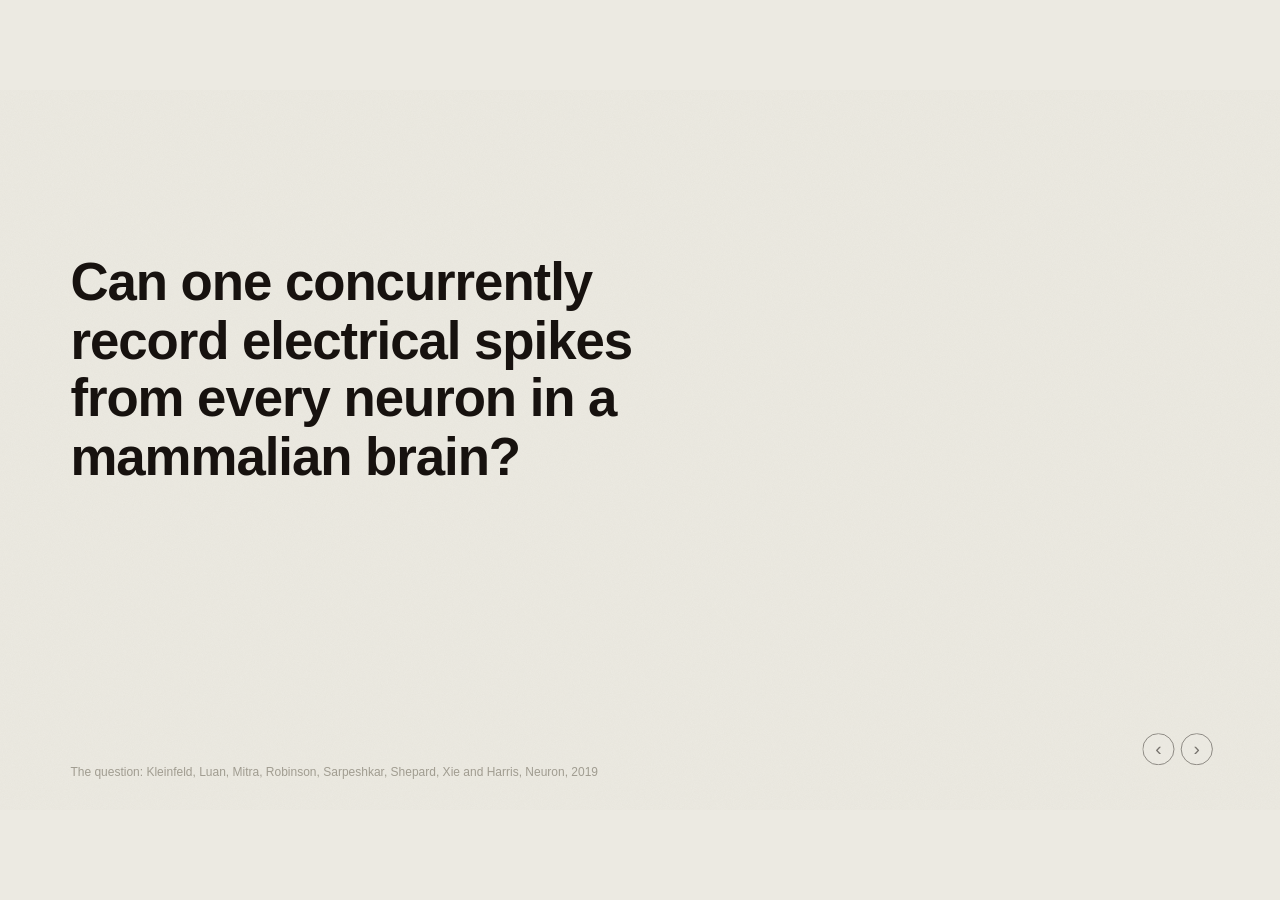
==== commit 231fa10c: "One typeface; closing statement moved after the steps Co-Authored-By: Claude Fable 5.2 <noreply@anth" ====
--- a/index.html
+++ b/index.html
@@ -2,7 +2,7 @@
 <html lang="en"><head><meta charset="utf-8"><meta name="viewport" content="width=device-width,initial-scale=1">
 <title>Every neuron</title>
 <link rel="icon" href="data:,">
-<link rel="stylesheet" href="deck.css?v=30">
+<link rel="stylesheet" href="deck.css?v=33">
 <script defer src="app.js?v=2"></script>
 <script defer src="semester.js?v=11"></script>
 </head>
@@ -74,7 +74,18 @@
   </div>
 </section>
 
-<!-- 6 · Three principles -->
+<!-- 6 · Eight steps, each faster (statement; moved here from the end on 23 Nov) -->
+<section class="slide closing" data-sec="1" data-notes="So that is the road. From one head to every neuron: eight steps of times eight. At the pace of history they take two centuries. They only fit in our lifetimes if each one is faster than the last. The rest of this talk is about how: first the principles we work by, then the system we built with them.">
+  <div class="mid">
+    <p class="dateline">From one head to every neuron</p>
+    <p class="big fit">Eight steps. Each one faster than the last.</p>
+    <img id="path" src="assets/plots/path.svg?v=9" alt="The path: 512, 4K now, 32K, 100K, a new probe, every neuron">
+  </div>
+  <img class="band" src="assets/art/cajal/retina_band_ink.png?v=4" alt="A row of many nerve cells of the retina, drawn in ink by Santiago Ramón y Cajal">
+  <p class="credit">Drawing: Santiago Ramón y Cajal · scan: Wellcome Collection, CC BY 4.0</p>
+</section>
+
+<!-- 7 · Three principles -->
 <section class="slide" data-sec="2" data-notes="So how do we work, when we know a much stronger AI is coming? Three principles. [next] One: make it fungible. Whatever we build today, a stronger AI that arrives next year should be able to pick up and use: the files, the tools, the fixtures. The work we lay down today has to stay useful. [next] Two: build with the next step in mind. Every design decision is also a decision about the step after this one. [next] Three: close the loop. Design, build and test have to be one loop, and our job is to make that loop turn faster every time.">
   <h1>Three principles for building with AI</h1>
   <ol class="rules three build" data-steps>
@@ -84,7 +95,16 @@
   </ol>
 </section>
 
-<!-- 7 · Roadmap of Howard's part -->
+<!-- 8 · The caution: AI's work is still my work -->
+<section class="slide" data-sec="2" data-notes="One caution before my own work, and it is about people, not machines. When someone hands me work that AI made, I get an uneasy feeling. I cannot tell how much they understand it, or how much care went into it. I think most of us feel this. And I have been on the other side. [Tell the fixture story here, out loud: I used AI to design a holder so the bonder's suction could grip the board, from photographs and the board's dimensions. I sent the file to a colleague who runs the mill and asked if it could be cut in aluminium. He helped, as he always does, and he also told me the file could not be milled as it was. I meant to make something easy. What I handed him was something that looked finished and that I did not fully understand, and an expert sees that at once.] So the rule I take from it: what AI makes for me is still my work. Before I hand it on, I should be able to explain it, and it should have been checked against how it will really be made. Otherwise I am passing my uncertainty to the next person, and they pay for it.">
+  <div class="mid">
+    <p class="dateline">One caution</p>
+    <p class="big fit">AI's work is still my work.</p>
+    <p class="sub">If I cannot explain it, the person I hand it to can tell.</p>
+  </div>
+</section>
+
+<!-- 9 · Roadmap of Howard's part -->
 <section class="slide" data-sec="2" data-notes="From here on it is mostly my own work: the 4K project. I want to show that it follows those three principles, so here is the road map, with each stop marked by the principle it shows. [next] First the system itself, part by part, from the probe to the computer. It is one chip repeated, and its host was built with eight ports from the start. [next] Then how the probe goes onto the chip. The next step leaves only 1.1 millimetres for it, and today that work is done by hand. [next] Then what carries forward from 512 to 4K to 32K, and what does not. [next] And last the loops: how long one turn of design, fabrication and bonding takes, and what is still open. [Howard: a draft. Check which principle belongs to which stop.]">
   <h1>The 4K project, by the same three principles</h1>
   <div class="rm">
@@ -98,7 +118,7 @@
   </div>
 </section>
 
-<!-- 8 · Draft marker -->
+<!-- 10 · Draft marker -->
 <section class="slide" data-sec="2" data-notes="[A note to ourselves, not for the audience.] From here on the slides are mostly AI-generated. The content is what I want to cover; the slides are not at the level I want and will change.">
   <div class="mid">
     <p class="dateline">Draft from here on</p>
@@ -107,7 +127,7 @@
   </div>
 </section>
 
-<!-- 9 · Four rules -->
+<!-- 11 · Four rules -->
 <section class="slide draft" data-sec="2" data-notes="Four rules follow from that, and you will see each of them in the hardware. One: one part, repeated. The same chip eight times makes a head, and the same head eight times makes 32K. Two: one joint everywhere. Every board-to-board connection in the head is the same connector at the same height, so boards can be swapped and restacked. Three: build the next step's host first. The host board has had eight ports from the first version, although we only need one today. Four: every board can be tested alone. Each one ships in a frame with its own test points. And under all four: the design lives in files, so AI can turn the loop. The host board went through 26 versions in 20 days.">
   <h1>Four rules we design by</h1>
   <ol class="rules build" data-steps>
@@ -119,7 +139,7 @@
   <p class="foot-note">And all of it lives in files, so AI can turn the loop: the host board went through 26 versions in 20 days.</p>
 </section>
 
-<!-- 10 · One chip to eight heads (three steps) -->
+<!-- 12 · One chip to eight heads (three steps) -->
 <section class="slide draft" data-sec="2" data-notes="What we built. One ASIC has 512 recording and 128 stimulation channels; that works on the bench today. [next] One head is a stack of boards carrying eight of the same ASIC: 4,096 recording, 1,024 stimulation. That is the 4K system, designed this semester. [next] Eight of the same head on one host board is 32,768 recording and 8,192 stimulation channels. Nothing in the third picture is a new part. That is what makes it one step of times eight and not a new project.">
   <h1>The same chip, eight times, and eight times again</h1>
   <div class="fill frames" data-steps>
@@ -129,21 +149,21 @@
   </div>
 </section>
 
-<!-- 11 · 3D system -->
+<!-- 13 · 3D system -->
 <section class="slide draft" data-sec="3" data-notes="The system in 3D, from the real board models. Eight heads, each on its own Micro-HDMI cable, into the HDMI Extension Board with the FPGA module, then PCI Express to the PC. Click a board to see what it does. The second view puts the heads on the animal.">
   <div class="row"><h1>The 4K head, and eight of them</h1>
     <div class="seg" id="approach"><button data-approach="custom" aria-pressed="true">System</button><button data-approach="head" aria-pressed="false">On the head</button></div></div>
   <div class="fill"><iframe id="overview-frame" data-src="assets/overview-3d/index.html?embed=1&amp;approach=custom" title="3D overview of the recording system" allow="fullscreen"></iframe></div>
 </section>
 
-<!-- 12 · Signal path -->
+<!-- 14 · Signal path -->
 <section class="slide draft" data-sec="3" data-notes="Here is the path a signal takes, from the brain to the computer. I will go through it one part at a time, and for each part I will answer the same three questions: what it does, what we decided and why, and what happens to it at 32K. The row of names at the top of each slide is this path; the blue one is where we are.">
   <h1>From the brain to the computer, one part at a time</h1>
   <div class="fill"><img class="plot onpaper" src="assets/system/fig_data_path.svg?v=1" alt="The data path from the probe through the ASIC, the head boards, the cable and the host board to the computer"></div>
   <p class="foot-note">For each part: what it does · what we decided · what happens to it at 32K</p>
 </section>
 
-<!-- 13 · Part: probe -->
+<!-- 15 · Part: probe -->
 <section class="slide draft part" data-sec="3" data-notes="The first part is the probe. This is the SC512: four shanks, each 80 micrometres wide and about 7 millimetres long, 128 recording sites on each, 512 in all. Its back end has 512 pads on a 180 micrometre grid. We did not redesign it. One probe goes on each ASIC, so a head carries eight and the 32K system carries sixty-four. The picture also shows the ribbon cable that today sits between the probe and the chip; that is the next part. [Two more presses on this slide: the decision, then what happens at 32K.] Numbers, if asked: SC512 · 3.24 × 14.78 mm · shanks 80 µm wide, 7.12 mm long · 512 pads on a 16 × 32 grid at 180 µm.">
   <p class="chain"><b>Probe</b><span>Bond</span><span>ASIC</span><span>ASIC board</span><span>Power board</span><span>Frontend FPGA</span><span>Cable</span><span>Host board</span><span>PC</span></p>
   <h1>The probe</h1>
@@ -158,7 +178,7 @@
   </div>
 </section>
 
-<!-- 14 · Part: ASIC -->
+<!-- 16 · Part: ASIC -->
 <section class="slide draft part" data-sec="3" data-notes="The ASIC. One chip records 512 channels at 12 bits and 31.25 kilosamples per second each, and stimulates on 128 channels. Noise is 4 to 5 microvolts, power under 20 microwatts per channel, and the die is about 8 by 7 millimetres. This is the part we treat as fixed. Every other decision in the system is about how to repeat this chip: eight in a head, sixty-four at 32K. This photograph is our own, of one chip bonded on its board. [Two more presses on this slide: the decision, then what happens at 32K.] Numbers, if asked: 512 record · 128 stimulate · 12 bit · 31.25 kS/s per channel · 0.3 to 10 kHz · 4 to 5 µVrms · under 20 µW per channel · 8.1 × 7 mm.">
   <p class="chain"><span>Probe</span><span>Bond</span><b>ASIC</b><span>ASIC board</span><span>Power board</span><span>Frontend FPGA</span><span>Cable</span><span>Host board</span><span>PC</span></p>
   <h1>The ASIC</h1>
@@ -173,13 +193,13 @@
   </div>
 </section>
 
-<!-- 15 · Bonding today -->
+<!-- 17 · Bonding today -->
 <section class="slide draft" data-sec="3" data-notes="The other half is getting the probe onto the chip. This is how one probe goes onto one ASIC today. The counter is the wire bonder: five passes, 1,024 rivets, then the probe is flipped over the chip. For 4K that is eight times per head.">
   <h1>Probe onto chip, today</h1>
   <div class="fill"><iframe data-src="assets/bonding-steps/index.html?autoplay=1&amp;v=5" title="Probe bonding, step by step" allow="fullscreen"></iframe></div>
 </section>
 
-<!-- 16 · Part: the 1.1 mm -->
+<!-- 18 · Part: the 1.1 mm -->
 <section class="slide draft part" data-sec="3" data-notes="Why does the bonding have to change at all? Because of the stack. To fit eight ASICs on a head, the ASIC boards sit one above the other, 1.5 millimetres apart, joined by the same connector everywhere. The parts on the board above hang into that gap, so what is left above each ASIC board is about 1.1 millimetres. Today's build, with the ribbon, stands about 2.8. It does not fit. So the build has to change, and that is the proposal on the next slide.">
   <p class="chain"><span>Probe</span><b>Bond</b><span>ASIC</span><span>ASIC board</span><span>Power board</span><span>Frontend FPGA</span><span>Cable</span><span>Host board</span><span>PC</span></p>
   <h1>Why the bond has to change: 1.1 mm</h1>
@@ -187,7 +207,7 @@
   <p class="nums">Boards 0.8 mm thick · 1.5 mm to the next board · 1.1 mm left above each ASIC board · today's build stands about 2.8 mm</p>
 </section>
 
-<!-- 17 · Proposal -->
+<!-- 19 · Proposal -->
 <section class="slide draft" data-sec="3" data-notes="The 4K stack leaves only about 1.1 millimetres above each ASIC board. Today's build stands about 2.8. So the proposal is to put the probe directly on the ASIC: three wire-bonder passes instead of five, and it fits.">
   <h1>Proposal: probe directly on the ASIC</h1>
   <div class="fill duo">
@@ -196,7 +216,7 @@
   </div>
 </section>
 
-<!-- 18 · Part: ASIC board -->
+<!-- 20 · Part: ASIC board -->
 <section class="slide draft part" data-sec="3" data-notes="The ASIC board carries two ASICs. Four of these boards make a head: a bottom and a top board on each side. Two decisions here. First, the top and bottom boards share one layer stack, so they are made the same way. Second, the bottom board passes every supply rail straight up to the top board, so one port below feeds four ASICs. It is ten layers in 0.8 millimetres, which is at the edge of what the factory will do; they have not confirmed it yet. This board is designed and on hold, not ordered. [Howard: say why it is on hold.] [Two more presses on this slide: the decision, then what happens at 32K.] Numbers, if asked: V15 · 2 ASICs per board · 10 layers in 0.8 mm · 22.5 × 17.1 mm · designed, on hold, not ordered.">
   <p class="chain"><span>Probe</span><span>Bond</span><span>ASIC</span><b>ASIC board</b><span>Power board</span><span>Frontend FPGA</span><span>Cable</span><span>Host board</span><span>PC</span></p>
   <h1>The ASIC board</h1>
@@ -211,7 +231,7 @@
   </div>
 </section>
 
-<!-- 19 · Part: power board -->
+<!-- 21 · Part: power board -->
 <section class="slide draft part" data-sec="3" data-notes="The power board, which we call the FPGA-LDO board. It takes 3.3 volts and makes the seven quiet supplies the ASICs need, plus plus and minus 8 volts for stimulation. Analog and digital ground meet at a single point. It sits in the middle of the head with two identical ports, one up and one down, each feeding four ASICs. We looked at two layouts. Option B split this into two smaller boards and was two grams lighter, but it needed at least 132 contacts through one connector and the connector family stops at 120. So Option A it is, and B was archived on 14 November. [Two more presses on this slide: the decision, then what happens at 32K.] Numbers, if asked: FPGA-LDO, Option A · layout V24 · 6 layers · 22.6 × 36.8 mm · two 80-pin ports · at the factory for review, not paid.">
   <p class="chain"><span>Probe</span><span>Bond</span><span>ASIC</span><span>ASIC board</span><b>Power board</b><span>Frontend FPGA</span><span>Cable</span><span>Host board</span><span>PC</span></p>
   <h1>The power board</h1>
@@ -226,7 +246,7 @@
   </div>
 </section>
 
-<!-- 20 · Part: frontend FPGA -->
+<!-- 22 · Part: frontend FPGA -->
 <section class="slide draft part" data-sec="3" data-notes="The frontend FPGA board. Each ASIC puts out eight data lines at 32 megahertz, so a head has sixty-four. An Artix-7 on the head captures all of them and sends them out as one serial lane at 3.125 gigabits per second. That is what lets a whole head leave on a single cable. It is fourteen layers on a board about 23 by 25 millimetres. The firmware has not been built yet: the design tools have never been run on it. [Howard: confirm the reason for putting the FPGA on the head.] [Two more presses on this slide: the decision, then what happens at 32K.] Numbers, if asked: V14 · Artix-7 (XC7A35T) · 14 layers · 22.6 × 25.5 mm · one lane at 3.125 Gb/s · at the factory for review, not paid.">
   <p class="chain"><span>Probe</span><span>Bond</span><span>ASIC</span><span>ASIC board</span><span>Power board</span><b>Frontend FPGA</b><span>Cable</span><span>Host board</span><span>PC</span></p>
   <h1>The frontend FPGA board</h1>
@@ -241,7 +261,7 @@
   </div>
 </section>
 
-<!-- 21 · Part: the head -->
+<!-- 23 · Part: the head -->
 <section class="slide draft part" data-sec="3" data-notes="Put together, that is one head: the frontend FPGA board on top, the power board under it, and two pairs of ASIC boards, one pair above and one below. Every joint between boards is the same connector at the same 1.5 millimetre height. The whole stack is about 23 by 47 by 14 millimetres, and we estimate 8 to 10 grams. One thing still open: the connectors are not keyed, so an ASIC board can be plugged in turned around. That is on the list at the end.">
   <p class="chain"><span>Probe</span><span>Bond</span><span>ASIC</span><b>ASIC board</b><span>Power board</span><span>Frontend FPGA</span><span>Cable</span><span>Host board</span><span>PC</span></p>
   <h1>One head: eight ASICs in 23 × 47 × 14 mm</h1>
@@ -249,7 +269,7 @@
   <p class="nums">22.64 × 47.05 × 13.71 mm · 8 to 10 g, estimated · every board-to-board joint is the same connector (Hirose DF40C, 1.5 mm)</p>
 </section>
 
-<!-- 22 · Part: cable -->
+<!-- 24 · Part: cable -->
 <section class="slide draft part" data-sec="3" data-notes="The cable. Each head connects with one ordinary Micro-HDMI cable, about a metre long. We use its wire pairs our own way: one pair carries the recording lane up, one carries a 32 megahertz clock down, one carries commands, and one pin carries all of the head&#x27;s power at 5 volts. Because every head gets the same clock from the host, all sixty-four ASICs sample at the same instant. One detail to check: the plug has to be under 12.5 millimetres wide and the cable we picked is listed at 12.7. [Two more presses on this slide: the decision, then what happens at 32K.] Numbers, if asked: Micro-HDMI to Micro-HDMI, 3 ft · chosen 16 Nov, not bought yet.">
   <p class="chain"><span>Probe</span><span>Bond</span><span>ASIC</span><span>ASIC board</span><span>Power board</span><span>Frontend FPGA</span><b>Cable</b><span>Host board</span><span>PC</span></p>
   <h1>The cable</h1>
@@ -264,7 +284,7 @@
   </div>
 </section>
 
-<!-- 23 · Part: host board -->
+<!-- 25 · Part: host board -->
 <section class="slide draft part" data-sec="3" data-notes="The host board, which we call the HDMI Extension Board. It has eight Micro-HDMI ports, makes 5 volts for the heads with a current limit on each port, sends each port its clock, and carries the FPGA module. Two decisions matter here. It has had eight ports from the very first version, although one head needs one. So going to 32K does not touch this board. And we did not invent its shape or its link to the PC: both are copied from the reference board that the module maker publishes. This is the board that went from version 14 to version 40 in twenty days. [Two more presses on this slide: the decision, then what happens at 32K.] Numbers, if asked: HDMI Extension Board V40 · 8 ports · 6 layers · 168 × 114 mm · 5 V at 6 A, each port current-limited · PCI Express × 4 · at the factory for review, not paid.">
   <p class="chain"><span>Probe</span><span>Bond</span><span>ASIC</span><span>ASIC board</span><span>Power board</span><span>Frontend FPGA</span><span>Cable</span><b>Host board</b><span>PC</span></p>
   <h1>The host board</h1>
@@ -279,7 +299,7 @@
   </div>
 </section>
 
-<!-- 24 · Part: numbers to the PC -->
+<!-- 26 · Part: numbers to the PC -->
 <section class="slide draft part" data-sec="3" data-notes="At the far end is a bought FPGA module, an Opal Kelly XEM8310, and the PC. The numbers: one head is 1.5 gigabits per second of recording data. Its lane runs at 3.125. One head fits through USB 3. Eight heads are 12.3 gigabits per second, and that needs PCI Express, four lanes at generation 3, which the host board already has. One honest caveat: a review found that the raw capture format as written needs 2.56 gigabits per head, slightly more than the lane's 2.5 of payload. That has to be settled in the firmware.">
   <p class="chain"><span>Probe</span><span>Bond</span><span>ASIC</span><span>ASIC board</span><span>Power board</span><span>Frontend FPGA</span><span>Cable</span><span>Host board</span><b>PC</b></p>
   <h1>To the computer: the numbers</h1>
@@ -291,7 +311,7 @@
   <p class="nums">FPGA module: Opal Kelly XEM8310, bought · one head fits through USB 3 · eight heads need PCI Express × 4, generation 3, which the host board already has</p>
 </section>
 
-<!-- 25 · KiCad -->
+<!-- 27 · KiCad -->
 <section class="slide draft" data-sec="3" data-notes="The boards as laid out in KiCad; the viewer reads the real board files, so you can zoom and switch layers. HDMI Extension: eight Micro-HDMI ports and a PCI Express edge. Frontend FPGA: an Artix-7 on fourteen layers, small enough to sit on the head. FPGA-LDO: the clean supplies for the ASICs. All pass design-rule checks with zero errors, order files are made, nothing is ordered yet.">
   <div class="row"><h1>The boards</h1>
     <div class="seg switch"><button data-view="lv-hdmi" aria-selected="true">HDMI Extension</button><button data-view="lv-frontend" aria-selected="false">Frontend FPGA</button><button data-view="lv-ldo" aria-selected="false">FPGA-LDO</button></div></div>
@@ -302,7 +322,7 @@
   </div>
 </section>
 
-<!-- 26 · Test frames -->
+<!-- 28 · Test frames -->
 <section class="slide draft" data-sec="3" data-notes="Rule four in practice. Each board comes back from the factory inside a break-off frame, 70 by 70 millimetres, with a header and test points, so it can be powered and probed on the bench on its own before it goes into a stack. Our professor asked for this, after the test board of the Open Ephys ONIX system. The frame does a second job: it is the panel the factory needs to assemble such a small board. On the right are the test points on the host board. Click a picture to zoom.">
   <h1>Every board can be tested alone</h1>
   <div class="fill shots three">
@@ -312,13 +332,13 @@
   </div>
 </section>
 
-<!-- 27 · Software -->
+<!-- 29 · Software -->
 <section class="slide draft" data-sec="3" data-notes="The software that runs the chip: it records all 512 channels, programs the stimulators, and can do both together. This is a real recording from this week, drawn in the layout of the chip; red frames are stimulator channels.">
   <h1>All 512 channels, live</h1>
   <div class="fill shots"><figure><img data-zoom src="assets/software/lab_tools_map_real_recording.png" alt="A real recording shown as a map of all 512 channels"></figure></div>
 </section>
 
-<!-- 28 · Status -->
+<!-- 30 · Status -->
 <section class="slide draft" data-sec="4" data-notes="Where it all stands today, plainly. The chip, the probe and the 512-channel setup work, and the software made its first recording from the real chip this month. The three new boards, the host, the frontend and the power board, were submitted to the factory on 22 November as bare boards and are under review; they are not paid for yet. The ASIC board is designed and on hold. The FPGA module is bought, the cable is chosen. Nothing of the 4K system has been tested, because nothing of it exists yet. That is the honest state: the design is done, and the building starts now.">
   <h1>Where it stands today</h1>
   <table class="state">
@@ -333,7 +353,7 @@
   </table>
 </section>
 
-<!-- 29 · What carries forward -->
+<!-- 31 · What carries forward -->
 <section class="slide draft" data-sec="4" data-notes="[Three columns arrive one at a time: 512, then 4K, then 32K.] This is the same system, sorted by one question: at each generation, what was new work and what was reused as it is? A blue dot is new work. An open circle is reused. The ASIC was the work of the 512 generation, and it is reused eight times in a head and 64 times at 32K. The head boards and the host board were the work of this semester, and the host board already has eight ports, so 32K reuses both. One row is different. Putting the probe onto the chip is done again by hand, every time: once, then eight times, then 64 times. That row is the one that does not carry forward. [Howard: check every cell of this table; it is my reading of the system.]">
   <h1>What carries forward, and what does not</h1>
   <div class="fill carrywrap">
@@ -343,7 +363,7 @@
   <p class="nums"><i class="k new"></i>new work <i class="k same"></i>reused as it is <i class="k hand"></i>done again by hand, every time</p>
 </section>
 
-<!-- 30 · The slowest loop (three steps) -->
+<!-- 32 · The slowest loop (three steps) -->
 <section class="slide draft" data-sec="4" data-notes="So what sets how long a step takes? Its slowest loop. Design: with AI, the HDMI board went through 26 versions in 20 days, about a day per turn. [next] Fabrication: about three weeks a turn. [next] Bonding: two months, by hand, and not fully solved. It took me, Weinan and Pablo a long time, and the manufacturer's engineer too. Design is no longer the bottleneck. The loop done by hand is, and it is also the one row that did not carry forward. So this is where the next step of times eight will be won or lost: make bonding a loop that turns in days, or remove it with the direct-on-ASIC build.">
   <h1>The slowest loop sets the pace of a step</h1>
   <div class="fill frames" data-steps>
@@ -353,7 +373,7 @@
   </div>
 </section>
 
-<!-- 31 · What is still open -->
+<!-- 33 · What is still open -->
 <section class="slide draft" data-sec="4" data-notes="And what is still open. I would rather show you this list than have you find it. How the probe attaches in the new build is not decided: we have to hold it flat and release it from its wafer piece, and the pad rows on the probe and the chip do not line up yet, 409 micrometres against 720. The firmware has never been built. The head-to-host link has almost no margin with the capture format as written. The head will run warm; the estimate is 14 to 62 degrees above ambient depending on assumptions, which is too wide to trust. The connectors are not keyed. And two things wait on the factories: ten layers in 0.8 millimetres, and copper across the break-off tabs. Each of these is a loop to turn, and most of them live in files.">
   <h1>What is still open</h1>
   <ol class="rules open">
@@ -366,18 +386,17 @@
   </ol>
 </section>
 
-<!-- 32 · Close -->
-<section class="slide draft closing" data-sec="4" data-notes="So, back to the question from the start. From one head to every neuron is eight steps of times eight. At the pace of history they take two centuries. They only fit in our lifetimes if each one is faster than the last, and that means two things for how we work: build every generation so the next one can reuse it, and go after the slowest loop, which today is the one done by hand. 4K to 32K is the first step, and it is designed. Thank you.">
-  <div class="mid">
-    <p class="dateline">From one head to every neuron</p>
-    <p class="big fit">Eight steps. Each one faster than the last.</p>
-    <img id="path" src="assets/plots/path.svg?v=9" alt="The path: 512, 4K now, 32K, 100K, a new probe, every neuron">
-  </div>
-  <img class="band" src="assets/art/cajal/retina_band_ink.png?v=4" alt="A row of many nerve cells of the retina, drawn in ink by Santiago Ramón y Cajal">
-  <p class="credit">Drawing: Santiago Ramón y Cajal · scan: Wellcome Collection, CC BY 4.0</p>
-</section>
-
-<!-- 33 · Backup divider -->
+<!-- 34 · A proposal: a monthly AI lunch -->
+<section class="slide" data-sec="4" data-notes="One proposal for the lab before I close. We all use AI now, a great deal, and each of us uses it differently. The work we hand each other has a lot of AI in it. But we almost never talk about how we use it. I think we would all gain from sharing that. So I propose a lunch, once a month, where we simply tell each other how we use it in our daily work: what worked, what did not, what we would not trust it with. And whenever a new model comes out, we meet and ask one question: what should it change in how we build our system? I would like to hear how each of you wants to use these tools. Thank you.">
+  <h1>A proposal: a monthly AI lunch</h1>
+  <ol class="rules three build" data-steps>
+    <li class="on"><b>Why</b><span>We all use AI, a lot, and each of us differently. We almost never talk about it.</span></li>
+    <li><b>What</b><span>Once a month, over lunch: how each of us uses it in daily work. What worked, and what did not.</span></li>
+    <li><b>And when a new model comes out</b><span>We meet and ask one question: what should it change in how we build our system?</span></li>
+  </ol>
+</section>
+
+<!-- 35 · Backup divider -->
 <section class="slide" data-backup-start data-sec="0" data-notes="End of the talk. Everything after this slide is backup: the slides from the earlier, longer version, kept for questions.">
   <div class="mid">
     <p class="dateline">End of the talk</p>
@@ -385,7 +404,7 @@
   </div>
 </section>
 
-<!-- 34 · Roadmap (backup) -->
+<!-- 36 · Roadmap (backup) -->
 <section class="slide" data-sec="0" data-notes="The roadmap. First the goal: what neural engineering is trying to do, stated as a number, and why it matters beyond medicine. Second, what it takes: how far along we are, and the list of problems a 2019 paper says must be solved. Third the 4K system, what we built this semester. Fourth, going faster with AI: that 2019 list again, sorted by what AI can see and what it cannot.">
   <h1>Roadmap</h1>
   <ol class="road">
@@ -396,7 +415,7 @@
   </ol>
 </section>
 
-<!-- 35 · The elephant (backup) -->
+<!-- 37 · The elephant (backup) -->
 <section class="slide" data-sec="0" data-notes="Before the goal, the elephant in the room. On 20 November a mathematician working with an AI model posted a proof of the Riemann hypothesis, written in the Lean proof language. It compiles, and the proof checker accepts it. Experts are still confirming that the formal statement really is the Riemann hypothesis. So: claimed and machine-checked, not yet accepted. Either way, the question for us is the same. If a machine can do that, what is left for people trying to move a field forward? Hold the question. The last part of the talk is my answer.">
   <div class="mid">
     <p class="dateline">20 Nov 2026 · An AI-written proof of the Riemann hypothesis is posted. It compiles. Experts are checking it.</p>
@@ -404,78 +423,78 @@
   </div>
 </section>
 
-<!-- 36 · The unit (backup) -->
+<!-- 38 · The unit (backup) -->
 <section class="slide" data-sec="0" data-notes="What are we trying to solve. You can study the brain at three levels. Behaviour: one person, seen from the outside; that is psychology. Regions: imaging like fMRI, where each point averages about a million neurons. And cells: one neuron, one spike. We want the cellular level. That is what makes it neuroscience.">
   <h1>The unit is the neuron</h1>
   <div class="fill"><img class="plot" src="assets/plots/levels.svg?v=9" alt="Three levels: behaviour, one person; regions, about a million neurons per point; cells, one neuron"></div>
 </section>
 
-<!-- 37 · The 2019 paper (backup) -->
+<!-- 39 · The 2019 paper (backup) -->
 <section class="slide" data-sec="0" data-notes="We are not the first to ask. In 2019 eight people, among them Lan Luan and Chong Xie, asked in Neuron whether one can record spikes from every neuron in a mammalian brain. Their answer: physics allows it, for the cortex of a mouse. This is their design, seen from above and drawn to scale. Each blue dot is a shank six micrometres across, one every forty micrometres, and each shank hears the neurons within twenty micrometres of it. A shank carries 280 electrodes. That is twenty million channels for one mouse cortex, and it displaces about two percent of the tissue. For scale, the red outline is one Neuropixels shank today. Two things they did not cover: the human brain, and stimulation. And they wrote it before AI could help. Keep that in mind.">
   <h1>2019: can we record from every neuron? Physics says yes.</h1>
   <div class="fill"><img class="plot" src="assets/plots/design2019.svg?v=8" alt="The 2019 design seen from above, to scale: shanks 6 micrometres across on a lattice 40 micrometres apart among the neurons, with one Neuropixels shank for comparison. 40 micrometres between shanks, 280 electrodes on each shank, 20 million channels for one mouse cortex, 2 percent of the tissue displaced."></div>
   <p class="foot-note">Kleinfeld, Luan, Mitra, Robinson, Sarpeshkar, Shepard, Xie, Harris · Neuron 103, 1005 (2019) · mouse cortex, recording only · neuron bodies drawn 10 µm across for illustration</p>
 </section>
 
-<!-- 38 · Subfield (backup) -->
+<!-- 40 · Subfield (backup) -->
 <section class="slide" data-sec="0" data-notes="This is why I say neuroscience is a subfield of neuroengineering, and not the other way round. Once we can record and stimulate every neuron, any experiment is a click of a button: choose which neurons to read, which to write, and when. All of neuroscience becomes a choice inside that capability. So the engineering problem contains the science.">
   <h1>Neuroscience is a subfield of neuroengineering</h1>
   <div class="fill"><img class="plot" src="assets/plots/subfield.svg?v=9" alt="A large circle, neuroengineering: read and write every neuron. Inside it a smaller circle, neuroscience: choose which ones and when. Then every experiment is a click."></div>
 </section>
 
-<!-- 39 · Who is it for (backup) -->
+<!-- 41 · Who is it for (backup) -->
 <section class="slide" data-sec="0" data-notes="Why does this matter outside the clinic? Today a brain interface means medicine, and that is the right place to start. Each dot here is eight million people. The red dots are everyone living with a spinal cord injury, about 15 million, and everyone who is blind, about 43 million: the people today's implants are built for first. Other conditions add more dots, but the picture does not change. The grey dots are everyone else. An interface that reads and writes every neuron is not only a treatment. It is for all of these dots.">
   <h1>Beyond medicine: who is it for?</h1>
   <div class="fill"><img class="plot" src="assets/plots/people.svg?v=7" alt="One thousand dots, each 8 million people. Seven are red: spinal cord injury and blindness, 58 million people. All one thousand: everyone, 8.2 billion."></div>
   <p class="foot-note">Spinal cord injury: 15.4 million (WHO, 2021) · blindness: 43 million (Bourne et al., Lancet Global Health, 2020) · world population: 8.2 billion</p>
 </section>
 
-<!-- 40 · Ten bits per second (backup) -->
+<!-- 42 · Ten bits per second (backup) -->
 <section class="slide" data-sec="0" data-notes="And this is what everyone is missing. Our senses gather about a billion bits every second. Everything we put out, typing, speaking, moving, runs at about ten bits per second. That is a factor of a hundred million, and it is the same for every healthy person: it is the speed limit on how we work with each other and with machines. The blue bar is one of our 4K heads: 1.5 billion bits per second of raw data, measured directly from the brain. Raw samples are not the same thing as information, so this is capacity, not meaning. But the wire is already wide enough. What is missing is the neurons on the other end of it.">
   <h1>We take in a billion bits a second. We put out ten.</h1>
   <div class="fill"><img class="plot" src="assets/plots/bits.svg?v=8" alt="Information rate on a logarithmic scale. In, what the senses gather: 1 billion bits per second. Out, typing, speaking, moving: 10 bits per second, a gap of one hundred million times. One 4K head, raw data: 1.5 billion bits per second."></div>
   <p class="foot-note">In and out: Zheng and Meister, Neuron, 2025 · one head: 4,096 channels at 31.25 kS/s, 12 bit</p>
 </section>
 
-<!-- 41 · Ceilings (backup) -->
+<!-- 43 · Ceilings (backup) -->
 <section class="slide" data-sec="0" data-notes="That straight line is not one technology. Each kind of probe climbs and then runs out. Stiff arrays as they are today first: the Utah array with 96 channels, then Neuropixels with 384 per probe; with several probes together they reached about two thousand channels, because thick shanks damage tissue when they are packed closely. Flexible threads are our work, the NET probes: we are at 4K, 32K is next, and my estimate is they run out around a hundred thousand channels. Beyond that we need a new kind of probe. The 2019 paper drew one: twenty million channels for a mouse cortex. Nobody has built it, and I do not know yet how it will be made. But there has been a next one every time, and there will be again. These ceilings are our estimates.">
   <h1>Each probe technology has a ceiling</h1>
   <div class="fill"><img class="plot" src="assets/plots/ceilings.svg?v=11" alt="Three S-curves on a logarithmic scale: stiff arrays today (Utah array 96, Neuropixels 384) level off near 2,000 channels, flexible threads (NET probes, our work) near 100,000, and a next probe, drawn in 2019 at 20 million channels and not built, reaches 86 billion"></div>
 </section>
 
-<!-- 42 · The 2019 list (backup) -->
+<!-- 44 · The 2019 list (backup) -->
 <section class="slide" data-sec="0" data-notes="The same paper wrote down what has to be solved. Eight things. Probes: six-micrometre shanks with wires 35 nanometres wide. Power: 0.2 microwatts per channel. Data: find the spikes at the probe, before sending anything. Spike sorting, for twenty million channels. Insertion: a shank every forty micrometres, a tenth of the spacing of a Utah array. Assembly: electronics at the head of every shank. Tissue: nobody knows whether cortex tolerates losing two percent of its volume. And lifetime: electrode coatings degrade over months. I will take two of them now, data and power, and come back to the whole list at the end.">
   <h1>The 2019 list: what must be solved</h1>
   <div class="fill"><img class="plot" src="assets/plots/list2019.svg?v=7" alt="Eight problems from the 2019 paper: probes, power, data, spike sorting, insertion, assembly, tissue, lifetime. Written before AI could help."></div>
 </section>
 
-<!-- 43 · Bandwidth (backup) -->
+<!-- 45 · Bandwidth (backup) -->
 <section class="slide" data-sec="0" data-notes="Can the data even be carried? Each channel is 31.25 kilosamples per second at 12 bits. One head is 192 megabytes per second. Every neuron in a human brain, raw, is about 4 petabytes per second. Compare that with the GPU NVIDIA is shipping now, the Rubin: the chip that trains and runs the large AI models, sold 72 to a rack. Its memory bandwidth, how fast it reads its own 288 gigabytes of memory, is 19.2 terabytes per second: raw, every neuron is about 210 of those, three racks. If the chip sends only spikes, it is about 2 terabytes per second, a tenth of one GPU. So bandwidth is not what stops us. The probes are.">
   <h1>Can we carry the data?</h1>
   <div class="fill"><img class="plot" src="assets/plots/bandwidth.svg?v=9" alt="Data rates on a logarithmic scale, from one channel at 47 kB/s to every neuron raw at 4 PB/s, against one NVIDIA Rubin GPU at 19.2 TB/s and one Vera Rubin rack of 72 GPUs at 1.4 PB/s"></div>
   <p class="foot-note">31.25 kS/s, 12 bit per channel · spikes only: 5 spikes/s per neuron, 5 bytes each · NVIDIA Rubin (2026): 288 GB of HBM4 memory per GPU; NVIDIA lists 19.2 or 22 TB/s, the lower is used</p>
 </section>
 
-<!-- 44 · Twenty watts (backup) -->
+<!-- 46 · Twenty watts (backup) -->
 <section class="slide" data-sec="0" data-notes="Power is the hard one, and it splits in two. Computing, on the left. The brain runs on about 20 watts. A Raspberry Pi 5, an 80 dollar computer, runs Gemma 3 with one billion parameters, a small language model from Google, at ten to fifteen words a second on about 9 watts. So a useful AI model already fits inside the brain's power budget; it does not need the 2,000 watt GPU, and that 2,000 is from industry reports, not from NVIDIA. Recording, on the right. The brain spends about a quarter of a nanowatt per neuron: 20 watts over 86 billion. The 2019 paper needs less than 0.2 microwatts per channel, so that the electronics do not heat the brain. That is already about 900 times the brain's own figure. And the amplifier the paper cites is at 7.6 microwatts, 38 times too much. So computing fits in 20 watts. Recording does not yet.">
   <h1>20 watts is enough to compute. Not yet to record.</h1>
   <div class="fill"><img class="plot" src="assets/plots/power.svg?v=10" alt="Two bar charts on logarithmic scales. Computing, the whole system: Raspberry Pi 5 running Gemma 3 at 9 watts, the human brain at 20 watts, one NVIDIA Rubin GPU at 2,000 watts. Recording, each neuron or channel: the brain at 0.23 nanowatts per neuron, the 2019 target of 0.2 microwatts per channel, about 900 times more, and a published amplifier at 7.6 microwatts per channel, 38 times more again."></div>
   <p class="foot-note">Brain: about 20% of a 100 W resting body, and 20 W ÷ 86 billion per neuron · Raspberry Pi 5: 8 to 10 W, published benchmarks · Rubin GPU: 1,800 to 2,300 W, as reported · target and amplifier: Kleinfeld et al., Neuron 2019</p>
 </section>
 
-<!-- 45 · Sound (backup) -->
+<!-- 47 · Sound (backup) -->
 <section class="slide" data-sec="0" data-notes="The first experiment the chip is headed for: tone pips to a sedated sheep, recording auditory cortex. To trust that, you have to trust the sound. The delay from playback to microphone is 38.3 milliseconds and stays within about a hundredth of a millisecond. Bench only so far; not yet on an animal.">
   <h1>First experiment: sound timing, 38.3 ms</h1>
   <div class="fill shots"><figure><img data-zoom src="assets/sonic/timing_summary.png" alt="Sound delay over 20 probes in two runs: 38.250 ms and 38.375 ms, flat"></figure></div>
 </section>
 
-<!-- 46 · Two kinds of problems (backup) -->
+<!-- 48 · Two kinds of problems (backup) -->
 <section class="slide" data-sec="0" data-notes="Now, going faster. There are two kinds of problems today. The first kind AI has changed completely. I can work with AI for two hours and have a working prototype that would have taken a full PhD, five years, not long ago. The second kind has not moved at all. Wire bonding: there is not much intelligence in it, not much thinking. But it is hard. It took me a long time, it took Weinan a long time, it took Pablo a long time, I consulted the manufacturer's engineer, and it is still not fully solved. Two months, and still two months. The frontier is jagged, and everyone has to face that.">
   <h1>Two kinds of problems</h1>
   <div class="fill"><img class="plot" src="assets/plots/jagged.svg?v=8" alt="Time to solve, before and with AI. A working prototype: five years to two hours. Wire bonding: two months, still two months."></div>
 </section>
 
-<!-- 47 · The bonder (backup) -->
+<!-- 49 · The bonder (backup) -->
 <section class="slide" data-sec="0" data-notes="This is the second kind. Small balls, crushed wire ends, no ball at all. Each failure has more than one cause, and you find them by hand, one at a time, at the machine. Click to zoom.">
   <h1>Not much thinking. Still two months.</h1>
   <div class="fill shots four">
@@ -486,32 +505,32 @@
   </div>
 </section>
 
-<!-- 48 · Can AI see the loop (backup) -->
+<!-- 50 · Can AI see the loop (backup) -->
 <section class="slide" data-sec="0" data-notes="Why is one fast and the other slow? It is not difficulty. It is whether AI can see the loop. Board design lives entirely in files: design, check, fix. AI sees every step and can act on every step, so the loop turns in hours. Wire bonding lives in hands and eyes: set the machine, bond, look through the microscope. AI sees none of it. So the way to position ourselves is to make the bench visible: log every bond with its settings, a picture and the result; use fixtures so every run is the same; and have an automatic pass or fail. Then when a smarter AI arrives, we can point it at the bonder, and a two-month problem becomes an afternoon problem.">
   <h1>The difference: can AI see the loop?</h1>
   <div class="fill"><img class="plot" src="assets/plots/two_loops.svg?v=8" alt="Two loops. Board design: design, check, fix, all in files, AI sees every step, turns in hours. Wire bonding: set, bond, look, in hands and eyes, AI sees nothing, turns in days. To fix it: log every bond, repeatable fixtures, automatic pass or fail."></div>
 </section>
 
-<!-- 49 · The list, sorted (backup) -->
+<!-- 51 · The list, sorted (backup) -->
 <section class="slide" data-sec="0" data-notes="Now take the 2019 list and sort it by that one question: can AI see the loop? In files: power, which is circuit design; data; and spike sorting. These are design problems, and our boards show what happens to design problems now: 26 versions in 20 days. In hands: making the probes, inserting them, and assembling them. That is where our bonding sits: two months. On biology's clock: whether tissue tolerates it, and how long probes last. A chronic study takes months, whatever AI does. This sorting is our judgment, not a result. But it tells us where to work: the middle column is the one we can move into the first.">
   <h1>The same list, sorted by what AI can see</h1>
   <div class="fill"><img class="plot" src="assets/plots/sorted2019.svg?v=7" alt="The eight problems sorted into three columns. In files, AI sees every step: power, data, spike sorting. In hands, AI sees nothing yet: probes, insertion, assembly. On biology's clock, AI cannot shorten it: tissue, lifetime."></div>
   <p class="foot-note">The sorting is our judgment, not a result</p>
 </section>
 
-<!-- 50 · Ladder · static version (backup) -->
+<!-- 52 · Ladder · static version (backup) -->
 <section class="slide" data-sec="0" data-notes="What we built. One ASIC has 512 recording and 128 stimulation channels; that works on the bench today. One head is a stack of boards carrying eight ASICs: 4,096 recording, 1,024 stimulation. That is the 4K system, designed this semester. Eight heads on one host board is 32,768 recording and 8,192 stimulation channels.">
   <h1>From one chip to 32,768 channels</h1>
   <div class="fill"><img class="plot" src="assets/plots/chips.svg?v=11" alt="Drawn to scale. One ASIC, 512 channels, working. Times eight: one head of eight ASICs, 4,096 channels, designed. Times eight: eight heads, 64 ASICs, 32,768 channels, next; one of the eight heads is filled in, the one designed."></div>
 </section>
 
-<!-- 51 · Slowest loop · static version (backup) -->
+<!-- 53 · Slowest loop · static version (backup) -->
 <section class="slide" data-sec="0" data-notes="So what sets the slope of that curve from earlier? How fast we iterate: 4K to 32K, 32K to 100K, and beyond. And our iteration is three loops. Design: with AI, the HDMI board went through 26 versions in 20 days, about a day per turn. Fabrication: weeks; the first board went out at the end of October and is not back yet. Bonding: two months. If you want a hundred or a thousand times the productivity, design is no longer the bottleneck. The bottleneck is atoms, and checking that what AI produced is right. The slowest loop sets the slope.">
   <h1>The slowest loop sets the slope</h1>
   <div class="fill"><img class="plot" src="assets/plots/loops.svg?v=8" alt="Days for one turn of each loop: design 1 day, fabrication about 3 weeks, bonding 2 months"></div>
 </section>
 
-<!-- 52 · The number (backup) -->
+<!-- 54 · The number (backup) -->
 <section class="slide" data-sec="0" data-notes="For a human brain, every neuron is this number: about 86 billion. That is what done looks like. Most fields cannot say what done looks like. We can.">
   <div class="mid">
     <p class="huge">86,000,000,000</p>
@@ -519,7 +538,7 @@
   </div>
 </section>
 
-<!-- 53 · Principle (backup) -->
+<!-- 55 · Principle (backup) -->
 <section class="slide" data-sec="0" data-notes="So how do we make each step faster than the last, and how do we make AI work for neuroengineering? Our answer is one principle. Make every part reusable. If the work of this step is still working at the next step, the next step starts ahead. If it has to be redone, we are back on the straight line. Everything I show you about the system is this principle applied to one part at a time.">
   <div class="mid">
     <p class="dateline">How each step gets faster</p>
--- a/deck.css
+++ b/deck.css
@@ -3,7 +3,7 @@
 :root{--ink:#17120F;--muted:#6B675E;--soft:#A29E92;--line:#D6D3C8;--accent:#0F4D92;--tint:#DDE3E6;--paper:#ECEAE2}
 *{box-sizing:border-box}
 html,body{height:100%;margin:0;background:var(--paper);color:var(--ink);overflow:hidden;
-  font-family:-apple-system,BlinkMacSystemFont,"Helvetica Neue",Helvetica,Arial,sans-serif;-webkit-font-smoothing:antialiased}
+  font-family:Arial,Helvetica,sans-serif;-webkit-font-smoothing:antialiased}
 [hidden]{display:none!important}
 button{font:inherit;cursor:pointer}
 
@@ -315,3 +315,14 @@
 .rm .c.no{visibility:hidden}
 .rm .rows.build{display:flex;flex-direction:column}
 .rm .rows .row:last-child{border-bottom:1px solid var(--line)}
+/* tiles whose heading is words, not a number (the lunch proposal): the numeral stays small above */
+.rules.three li b{min-height:1.12em}
+
+/* one typeface everywhere (23 Nov): Arial, the same face the plots are drawn in. Arial has no semibold, so 600 shows as bold;
+   the tightest tracking, tuned for the system font, is relaxed a little */
+button,input,table{font-family:inherit}
+.cover.ask h1,.cover.ask .age{letter-spacing:-.02em}
+.big{letter-spacing:-.025em}.huge{letter-spacing:-.03em}
+h1{letter-spacing:-.015em}
+.coin .pair.head h2{letter-spacing:-.02em}
+.slide.closing .big.fit{font-size:70px}
